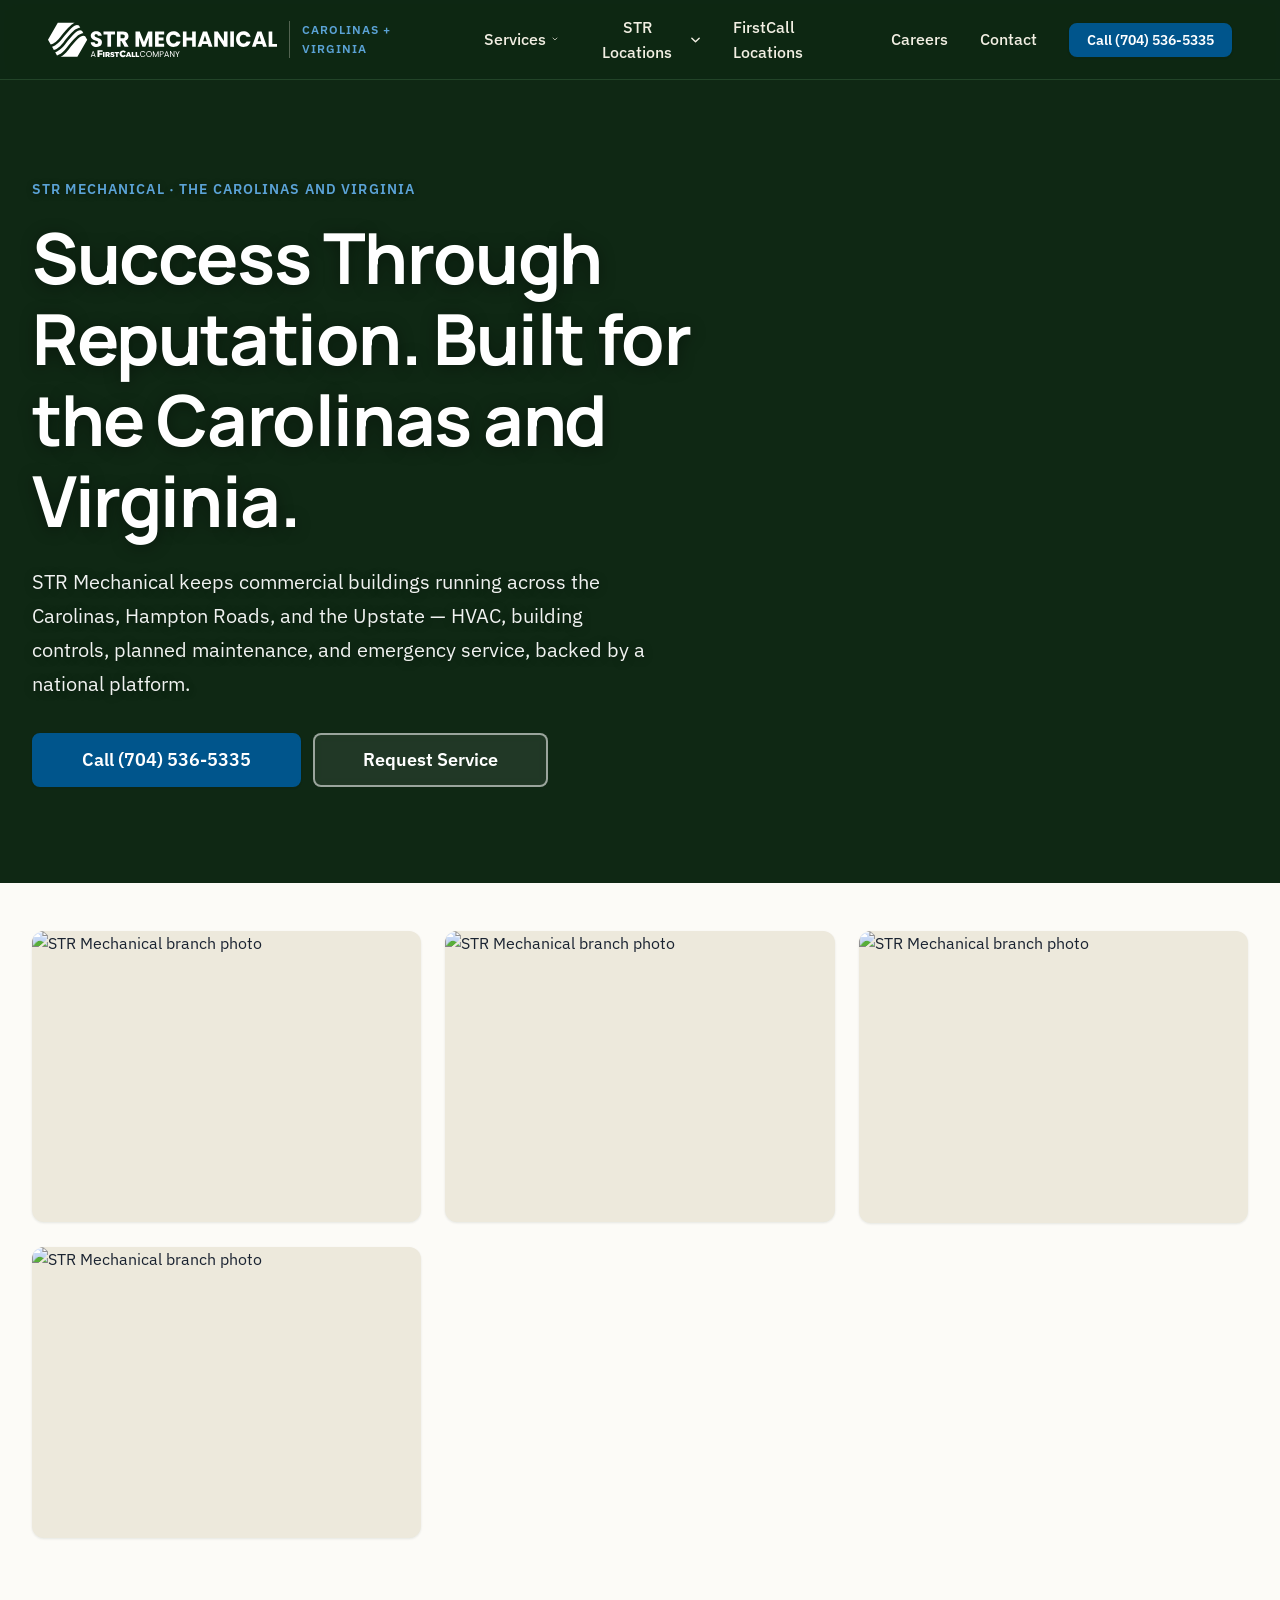
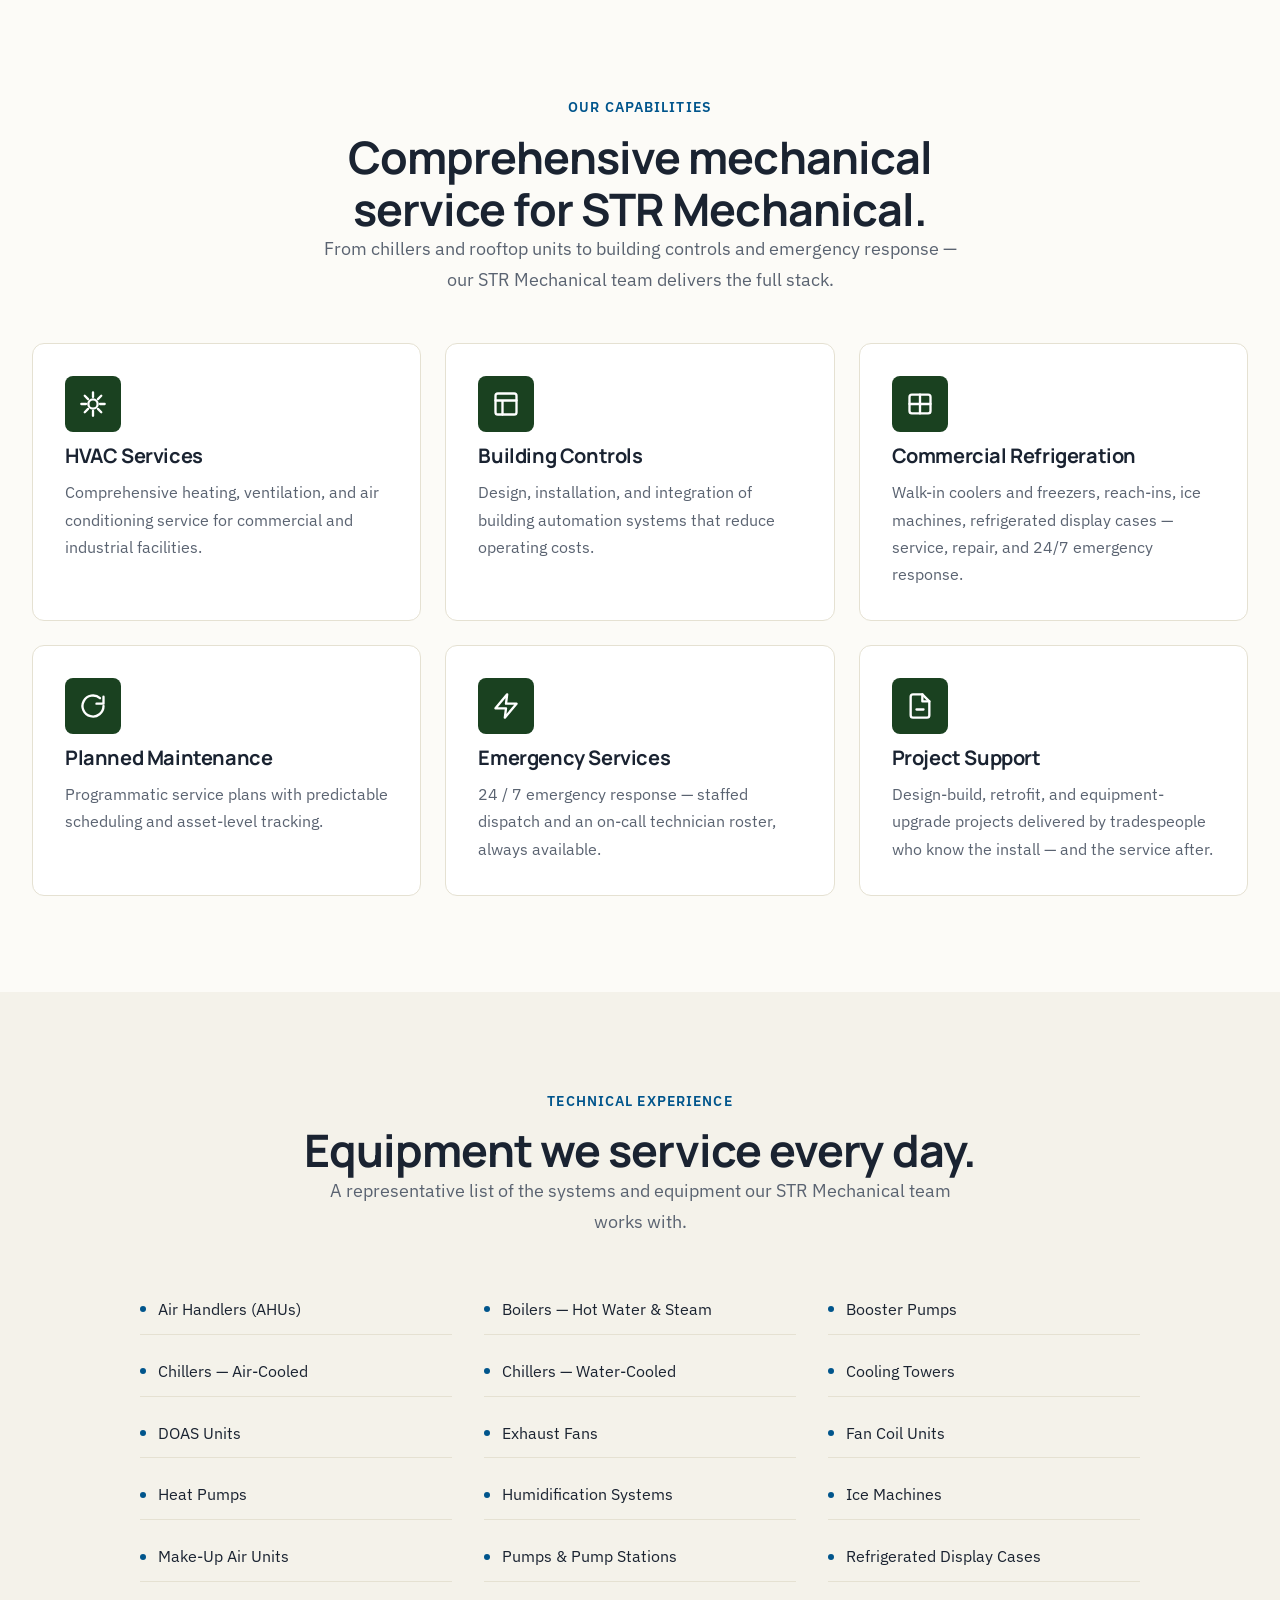
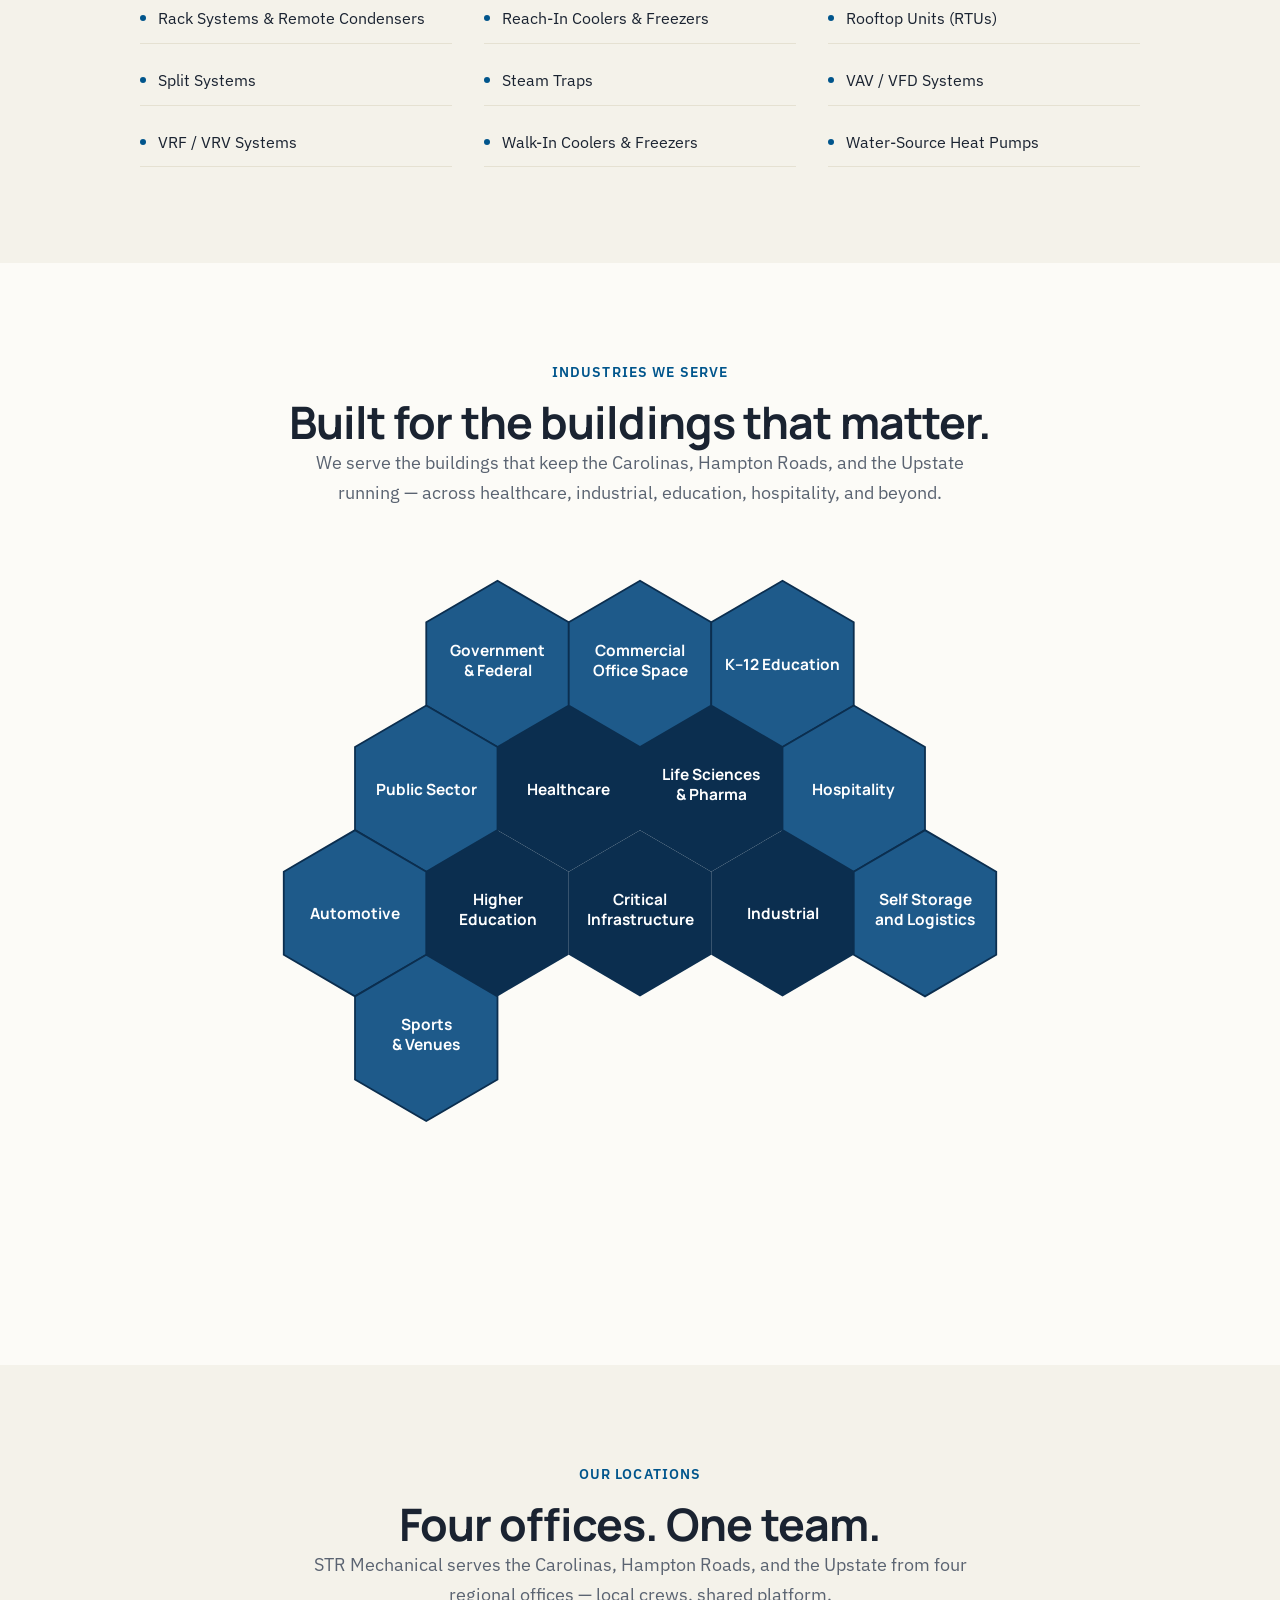
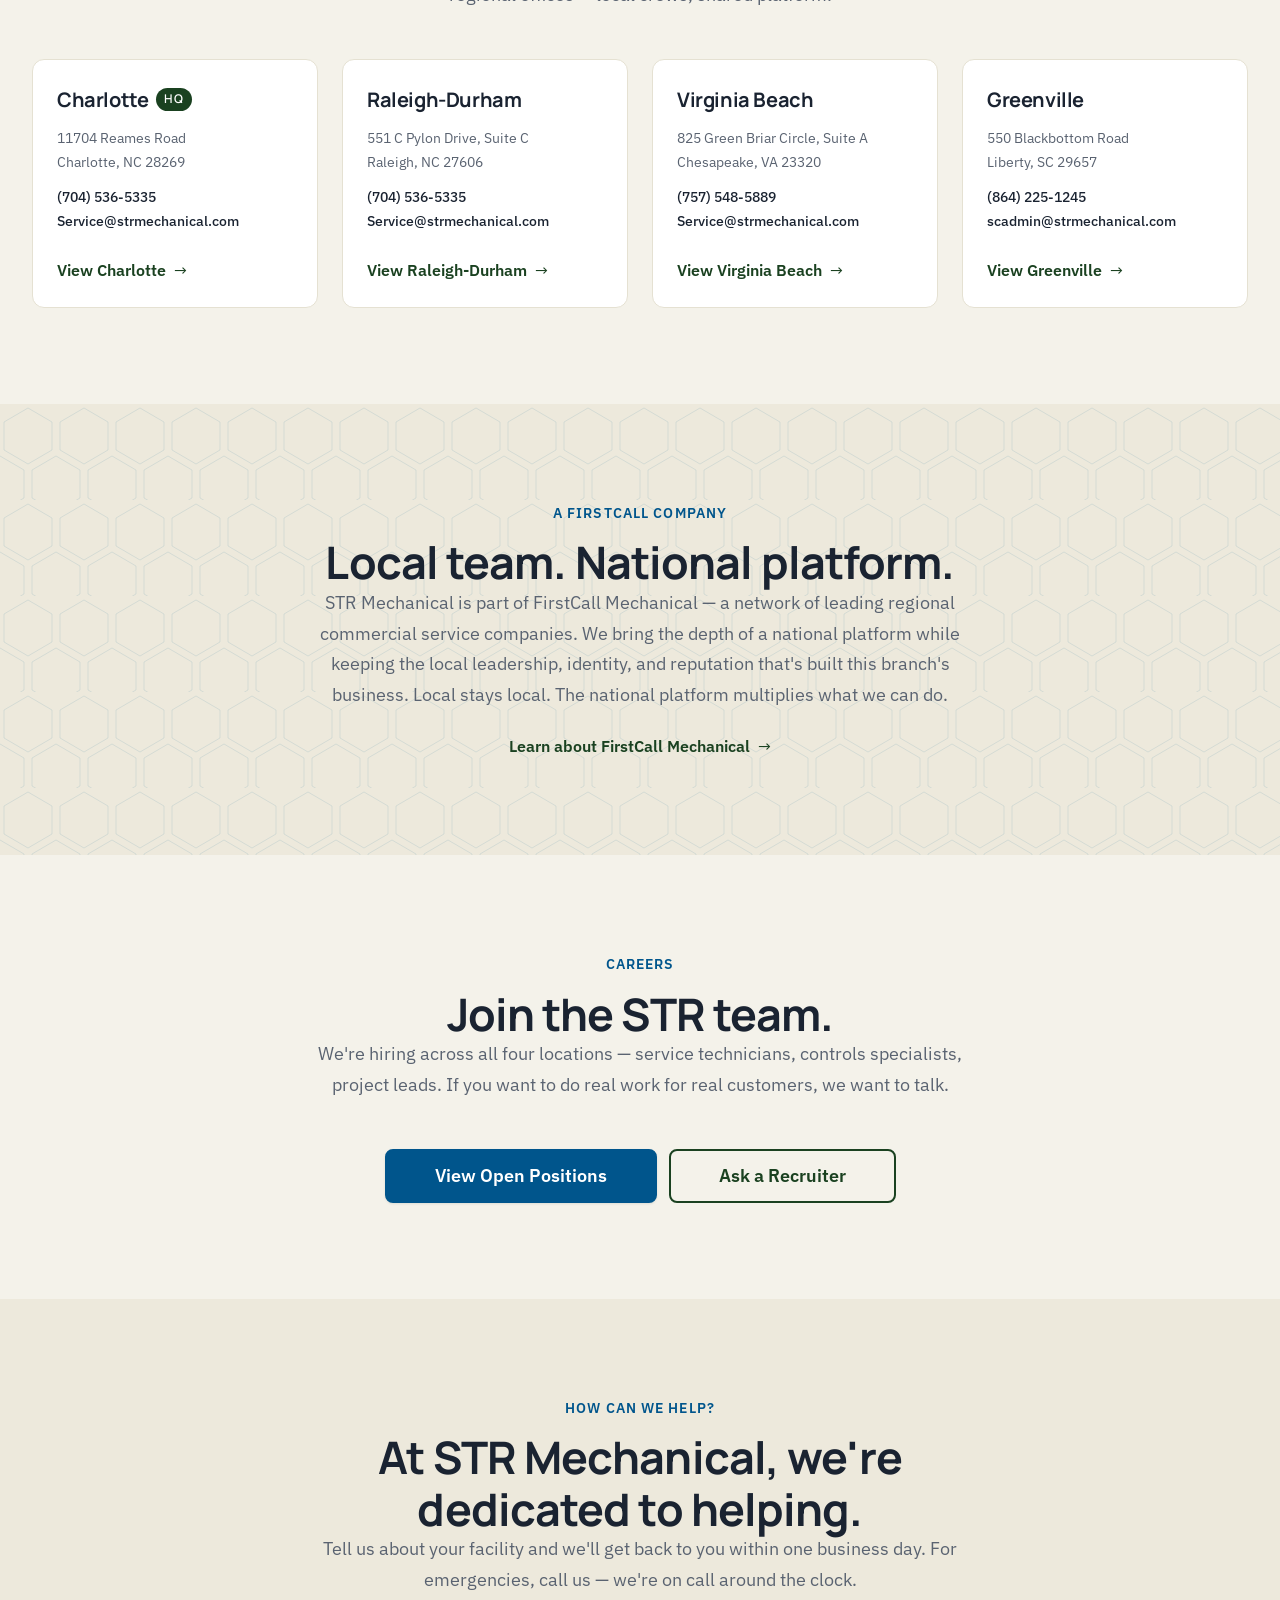
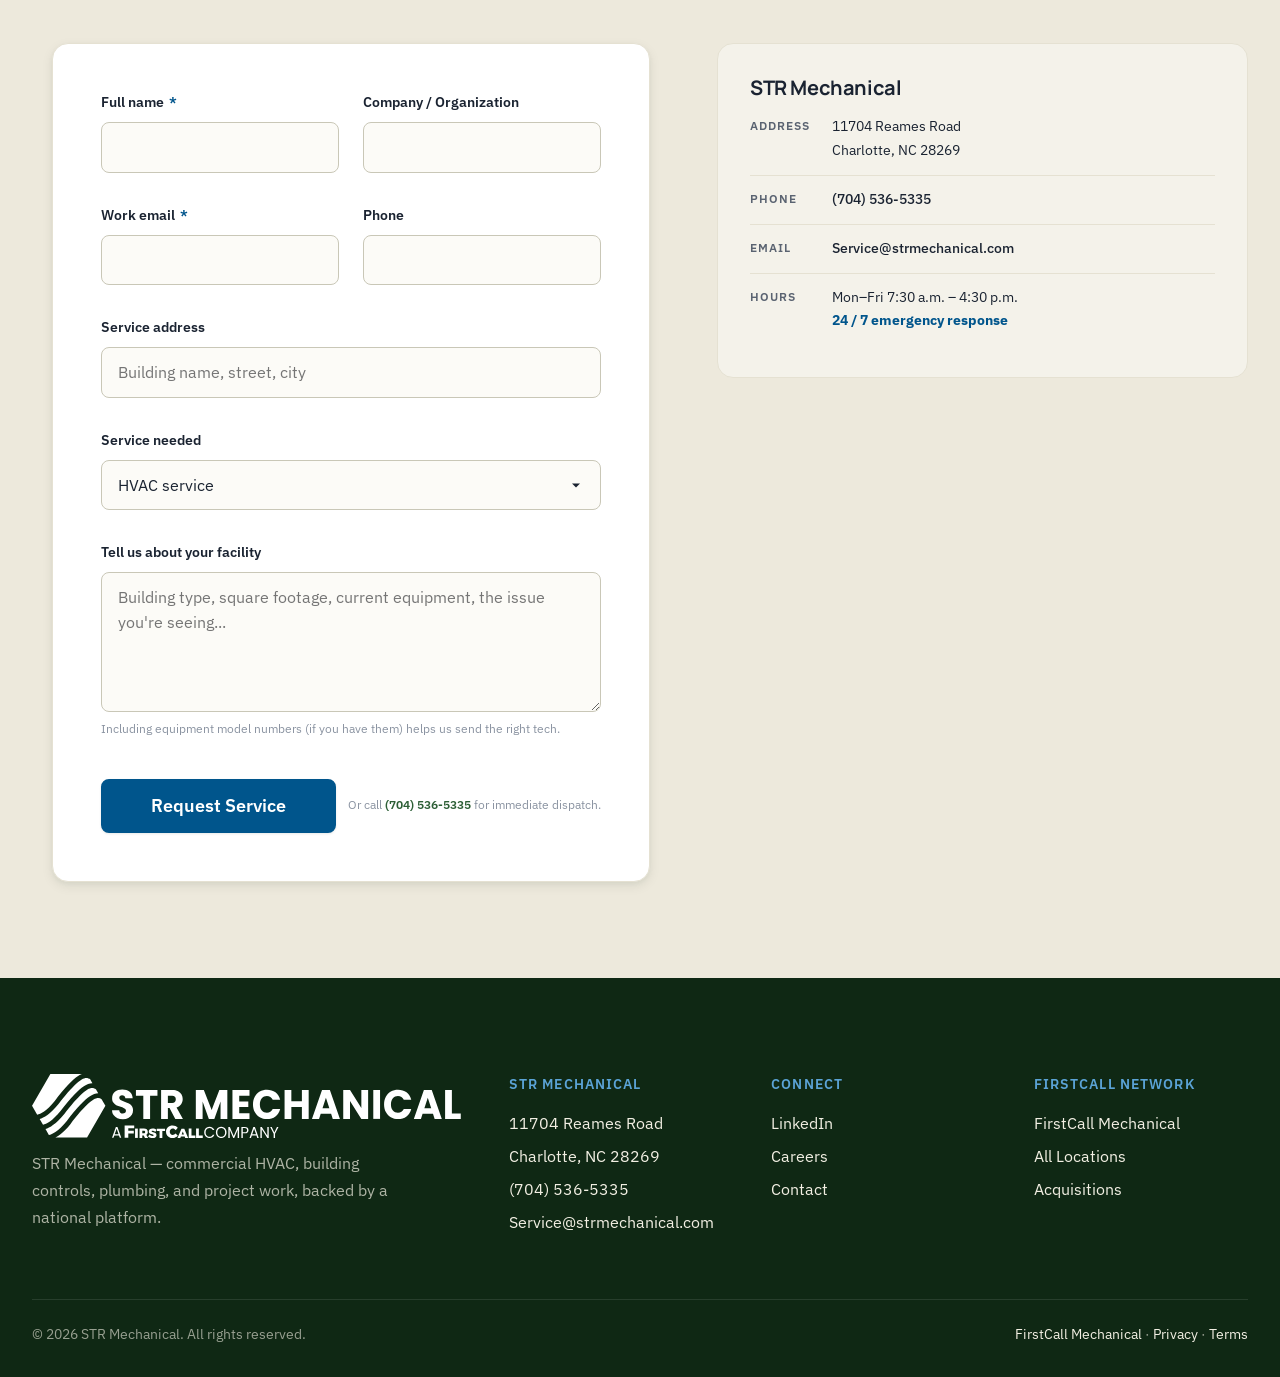
==== index.html @ 49e01b06 "Pre-launch SEO + favicon + structured data Discoverability - robots.txt at root pointing to sitemap;" ====
<!DOCTYPE html>
<!--
  ============================================================
  FirstCall Branch Template
  ============================================================

  Canonical source for every branch site (FirstCall Mechanical
  subpages + standalone-domain branches). Hydrated from each
  branch's config.json by a future scripts/build-branches.js
  step (see Milestone 5).

  Placeholders use  syntax for simple field
  substitution and  for repeats.

  For the live, fully-rendered example, see
  branches/columbus/index.html. That file is the manually-built
  reference instance — when build-branches.js is wired up, it
  should produce a byte-identical output for the Columbus
  config.json.

  All CSS / JS / logo SVGs are inlined per branch so each page
  renders standalone (no sibling-file dependencies). This is
  intentional — branch sites may live at different domains
  (strmechanical.com, c2h.com) and shouldn't share runtime
  assets cross-origin.
  ============================================================
-->
<html lang="en">
<head>
  <meta charset="UTF-8" />
  <meta name="viewport" content="width=device-width, initial-scale=1.0" />
  <title>STR Mechanical</title>
  <meta name="description" content="STR Mechanical — commercial HVAC, building controls, plumbing, planned maintenance, and emergency service. Charlotte, NC." />
  <link rel="canonical" href="https://strmechanical.com" />
  <meta name="theme-color" content="#1A4120" />

  <!-- Favicons (generate .ico + PNG sizes from /favicon.svg via realfavicongenerator.net) -->
  <link rel="icon" type="image/svg+xml" href="/favicon.svg" />
  <link rel="icon" type="image/x-icon" href="/favicon.ico" />
  <link rel="apple-touch-icon" sizes="180x180" href="/apple-touch-icon.png" />
  <link rel="manifest" href="/site.webmanifest" />

  <!-- Open Graph (LinkedIn, Facebook, iMessage previews) -->
  <meta property="og:type" content="website" />
  <meta property="og:site_name" content="STR Mechanical" />
  <meta property="og:locale" content="en_US" />
  <meta property="og:title" content="STR Mechanical" />
  <meta property="og:description" content="Commercial mechanical service for Charlotte, NC." />
  <meta property="og:url" content="https://strmechanical.com" />
  <meta property="og:image" content="https://strmechanical.com/og-image.jpg" />
  <meta property="og:image:width" content="1200" />
  <meta property="og:image:height" content="630" />
  <meta property="og:image:alt" content="STR Mechanical — Success Through Reputation" />

  <!-- Twitter / X card -->
  <meta name="twitter:card" content="summary_large_image" />
  <meta name="twitter:title" content="STR Mechanical" />
  <meta name="twitter:description" content="Commercial mechanical service for Charlotte, NC." />
  <meta name="twitter:image" content="https://strmechanical.com/og-image.jpg" />

  <link rel="preconnect" href="https://fonts.googleapis.com" />
  <link rel="preconnect" href="https://fonts.gstatic.com" crossorigin />
  <link href="https://fonts.googleapis.com/css2?family=Manrope:wght@400;500;600;700;800&family=IBM+Plex+Sans:wght@300;400;500;600;700&display=swap" rel="stylesheet" />

  <!-- LocalBusiness JSON-LD for SEO -->
  <script type="application/ld+json">
  {
    "@context": "https://schema.org",
    "@type": "LocalBusiness",
    "name": "STR Mechanical",
    "image": "",
    "telephone": "+17045365335",
    "email": "Service@strmechanical.com",
    "url": "https://strmechanical.com",
    "address": {
      "@type": "PostalAddress",
      "streetAddress": "11704 Reames Road",
      "addressLocality": "Charlotte",
      "addressRegion": "NC",
      "postalCode": "28269",
      "addressCountry": "US"
    },
    "geo": {
      "@type": "GeoCoordinates",
      "latitude": 35.347,
      "longitude": -80.846
    },
    "openingHours": "Mo-Fr 07:30-16:30",
    "parentOrganization": {
      "@type": "Organization",
      "name": "FirstCall Mechanical",
      "url": "https://firstcallmechanical.com"
    }
  }
  </script>

  
  <!-- Organization JSON-LD — brand-level identity for the landing page.
       Drives the Google knowledge panel: name, logo, social profiles. -->
  <script type="application/ld+json">
  {
    "@context": "https://schema.org",
    "@type": "Organization",
    "name": "STR Mechanical",
    "alternateName": "STR",
    "url": "https://strmechanical.com",
    "logo": "https://strmechanical.com/favicon.svg",
    "description": "STR Mechanical delivers commercial HVAC, building controls, commercial refrigeration, planned maintenance, and 24/7 emergency service across the Carolinas, Hampton Roads, and the Upstate.",
    "parentOrganization": {
      "@type": "Organization",
      "name": "FirstCall Mechanical",
      "url": "https://firstcallmechanical.com"
    },
    "areaServed": [
      { "@type": "AdministrativeArea", "name": "North Carolina" },
      { "@type": "AdministrativeArea", "name": "South Carolina" },
      { "@type": "AdministrativeArea", "name": "Virginia" }
    ],
    "sameAs": [
      "https://www.linkedin.com/company/firstcall-mechanical/"
    ],
    "contactPoint": {
      "@type": "ContactPoint",
      "contactType": "customer service",
      "telephone": "+17045365335",
      "email": "Service@strmechanical.com",
      "areaServed": "US",
      "availableLanguage": ["English", "Spanish"]
    }
  }
  </script>
  

  <style>
    /* ============================================================
       TOKENS, BASE, BUTTONS, HEADER, FOOTER, PAGE: BRANCH

       Build step should inline the contents of
       shared/css/tokens.css + base.css + components.css here,
       plus the branch-specific page styles. For the reference
       implementation, see branches/columbus/index.html.
       ============================================================ */

    /* ===== tokens.css ===== */
/* ============================================================
   STR Design Tokens — mirrors the Columbus, OH reference palette
   (Website Redesign/columbus.html inline TOKENS block).

   Cream/light theme with dark-green header + footer brackets and
   a deep-blue accent. Dark-text-on-cream content surface.
   ============================================================ */

:root {
  /* --------------------------------------------------------
     COLOR — Brand greens (FirstCall family)
     -------------------------------------------------------- */
  --color-primary:        #1A4120;
  --color-primary-dark:   #0F2814;
  --color-primary-mid:    #2D5F36;
  --color-primary-soft:   #4A7D52;

  /* Accent — deep brand blue */
  --color-accent:         #00558C;
  --color-accent-dark:    #003D66;
  --color-accent-light:   #5BA3D6;

  /* --------------------------------------------------------
     COLOR — Surfaces (cream-led, dark-bracket)
     -------------------------------------------------------- */
  --color-bg:             #FCFBF7;  /* page background — warm cream */
  --color-bg-soft:        #F4F2EA;  /* alt section bands */
  --color-bg-section:     #EDE9DC;  /* tinted bands */
  --color-bg-dark:        #0F2814;  /* deepest — footer, deep CTAs */
  --color-bg-card:        #FFFFFF;  /* lifted cards on cream */

  --color-text:           #1A2331;  /* near-black primary text */
  --color-text-muted:     #5A6371;  /* secondary copy */
  --color-text-light:     #8A93A1;  /* tertiary, meta */
  --color-text-on-dark:   #F2EFE3;  /* warm cream on dark surfaces */
  --color-text-on-primary:#FFFFFF;

  --color-border:         #E5E1D2;
  --color-border-strong:  #C9C7B7;
  --color-border-dark:    #0F2814;

  /* --------------------------------------------------------
     INDUSTRIES-GRID TIER TOKENS
     Used by the "Industries We Serve" hex grid + legend.
     -------------------------------------------------------- */
  --fc-tier-1:        #0B2E4F;   /* Specialty Focus — darkest navy */
  --fc-tier-2:        #1E5A8A;   /* Deep Expertise — mid navy */
  --fc-tier-3:        #A8C5DC;   /* Trusted Partner — light blue */
  --fc-text-light:    #FFFFFF;
  --fc-text-dark:     #0B2E4F;

  /* --------------------------------------------------------
     COLOR — Semantic
     -------------------------------------------------------- */
  --color-success:        #5BA3D6;
  --color-warning:        #B8861A;
  --color-danger:         #C0392B;
  --color-info:           #5BA3D6;

  /* --------------------------------------------------------
     TYPOGRAPHY
     Manrope (display/headings) + IBM Plex Sans (body)
     -------------------------------------------------------- */
  --font-display: "Manrope", system-ui, -apple-system, "Segoe UI", sans-serif;
  --font-body:    "IBM Plex Sans", system-ui, -apple-system, "Segoe UI", sans-serif;
  --font-mono:    "IBM Plex Mono", ui-monospace, "SF Mono", Menlo, monospace;

  --text-xs:    0.75rem;
  --text-sm:    0.875rem;
  --text-base:  1rem;
  --text-lg:    1.125rem;
  --text-xl:    1.25rem;
  --text-2xl:   1.5rem;
  --text-3xl:   1.875rem;
  --text-4xl:   2.25rem;
  --text-5xl:   3rem;
  --text-6xl:   3.75rem;
  --text-7xl:   4.5rem;

  --weight-regular:  400;
  --weight-medium:   500;
  --weight-semibold: 600;
  --weight-bold:     700;
  --weight-extrabold:800;

  --leading-tight:   1.15;
  --leading-snug:    1.3;
  --leading-normal:  1.55;
  --leading-relaxed: 1.7;

  --tracking-tight:  -0.02em;
  --tracking-normal: 0;
  --tracking-wide:   0.02em;
  --tracking-caps:   0.08em;

  /* --------------------------------------------------------
     SPACING — 4px base
     -------------------------------------------------------- */
  --space-1:   0.25rem;
  --space-2:   0.5rem;
  --space-3:   0.75rem;
  --space-4:   1rem;
  --space-5:   1.5rem;
  --space-6:   2rem;
  --space-7:   3rem;
  --space-8:   4rem;
  --space-9:   6rem;
  --space-10:  8rem;
  --space-11: 10rem;

  /* --------------------------------------------------------
     LAYOUT
     -------------------------------------------------------- */
  --container-sm:  640px;
  --container-md:  768px;
  --container-lg: 1024px;
  --container-xl: 1280px;
  --container-2xl: 1600px;
  --container-content: 1440px;

  --header-height: 80px;
  --header-height-mobile: 64px;
  --pad-x: clamp(1.25rem, 4vw, 3rem);

  /* --------------------------------------------------------
     RADII
     -------------------------------------------------------- */
  --radius-none: 0;
  --radius-sm:   4px;
  --radius-md:   8px;
  --radius-lg:   12px;
  --radius-xl:   16px;
  --radius-2xl:  24px;
  --radius-pill: 999px;

  /* --------------------------------------------------------
     SHADOWS
     -------------------------------------------------------- */
  --shadow-xs: 0 1px 2px rgba(15, 42, 31, 0.04);
  --shadow-sm: 0 1px 3px rgba(15, 42, 31, 0.06), 0 1px 2px rgba(15, 42, 31, 0.04);
  --shadow-md: 0 4px 12px rgba(15, 42, 31, 0.08), 0 2px 4px rgba(15, 42, 31, 0.04);
  --shadow-lg: 0 12px 32px rgba(15, 42, 31, 0.10), 0 4px 8px rgba(15, 42, 31, 0.04);
  --shadow-xl: 0 24px 48px rgba(15, 42, 31, 0.14), 0 8px 16px rgba(15, 42, 31, 0.06);

  /* --------------------------------------------------------
     MOTION
     -------------------------------------------------------- */
  --ease-out:     cubic-bezier(0.16, 1, 0.3, 1);
  --ease-in-out:  cubic-bezier(0.4, 0, 0.2, 1);
  --duration-fast:   150ms;
  --duration-base:   200ms;
  --duration-slow:   320ms;

  /* --------------------------------------------------------
     Z-INDEX
     -------------------------------------------------------- */
  --z-base:     1;
  --z-dropdown: 100;
  --z-sticky:   200;
  --z-header:   300;
  --z-overlay:  400;
  --z-modal:    500;
  --z-toast:    600;
}

/* Focus ring — applied via :focus-visible across the system. */
:root {
  --focus-ring: 0 0 0 3px rgba(0, 85, 140, 0.35);
}


/* ===== base.css ===== */
/* ============================================================
   FirstCall Base — resets, typography defaults, utilities
   Depends on tokens.css being loaded first.
   ============================================================ */

/* ---------- Modern reset ---------- */
*, *::before, *::after { box-sizing: border-box; }

* { margin: 0; }

html {
  -webkit-text-size-adjust: 100%;
  text-size-adjust: 100%;
  scroll-behavior: smooth;
}

body {
  min-height: 100vh;
  font-family: var(--font-body);
  font-size: var(--text-base);
  line-height: var(--leading-normal);
  color: var(--color-text);
  background: var(--color-bg);
  -webkit-font-smoothing: antialiased;
  -moz-osx-font-smoothing: grayscale;
  text-rendering: optimizeLegibility;
}

img, svg, video, canvas, picture {
  display: block;
  max-width: 100%;
  height: auto;
}

button, input, select, textarea {
  font: inherit;
  color: inherit;
}

button {
  background: none;
  border: none;
  cursor: pointer;
}

a {
  color: var(--color-primary-mid);
  text-decoration: none;
  transition: color var(--duration-base) var(--ease-out);
}

a:hover {
  color: var(--color-primary);
}

a:focus-visible,
button:focus-visible,
input:focus-visible,
select:focus-visible,
textarea:focus-visible,
[tabindex]:focus-visible {
  outline: none;
  box-shadow: var(--focus-ring);
  border-radius: var(--radius-sm);
}

ul, ol { padding-left: 1.25em; }
ul[role="list"], ol[role="list"] { list-style: none; padding: 0; }

/* ---------- Typography ---------- */

h1, h2, h3, h4, h5, h6 {
  font-family: var(--font-display);
  font-weight: var(--weight-bold);
  line-height: var(--leading-tight);
  letter-spacing: var(--tracking-tight);
  color: var(--color-text);
}

h1, .h1 {
  font-size: clamp(2.25rem, 4.5vw, var(--text-6xl));
  font-weight: var(--weight-bold);
}

h2, .h2 {
  font-size: clamp(1.875rem, 3.5vw, var(--text-5xl));
}

h3, .h3 {
  font-size: clamp(1.5rem, 2.5vw, var(--text-4xl));
}

h4, .h4 {
  font-size: var(--text-2xl);
  letter-spacing: var(--tracking-normal);
}

h5, .h5 {
  font-size: var(--text-xl);
  font-weight: var(--weight-semibold);
  letter-spacing: var(--tracking-normal);
}

h6, .h6 {
  font-size: var(--text-base);
  font-weight: var(--weight-semibold);
  text-transform: uppercase;
  letter-spacing: var(--tracking-caps);
  color: var(--color-text-muted);
}

p {
  line-height: var(--leading-normal);
  color: var(--color-text);
}

.lead {
  font-size: var(--text-lg);
  line-height: var(--leading-relaxed);
  color: var(--color-text-muted);
  max-width: 60ch;
}

.eyebrow {
  display: inline-block;
  font-family: var(--font-body);
  font-size: var(--text-sm);
  font-weight: var(--weight-semibold);
  text-transform: uppercase;
  letter-spacing: var(--tracking-caps);
  color: var(--color-accent);
  margin-bottom: var(--space-3);
}

small, .text-small { font-size: var(--text-sm); }
.text-xs { font-size: var(--text-xs); }
.text-muted { color: var(--color-text-muted); }
.text-light { color: var(--color-text-light); }

/* ---------- Layout utilities ---------- */

.container {
  width: 100%;
  max-width: var(--container-content);
  margin-inline: auto;
  padding-inline: var(--space-5);
}

.container-narrow {
  max-width: 800px;
  margin-inline: auto;
  padding-inline: var(--space-5);
}

.container-wide {
  width: 100%;
  max-width: var(--container-2xl);
  margin-inline: auto;
  padding-inline: var(--space-5);
}

@media (min-width: 768px) {
  .container, .container-narrow, .container-wide {
    padding-inline: var(--space-6);
  }
}

/* Section spacing */
.section {
  padding-block: var(--space-9);
}

.section-tight {
  padding-block: var(--space-7);
}

.section-loose {
  padding-block: var(--space-10);
}

@media (max-width: 767px) {
  .section { padding-block: var(--space-7); }
  .section-loose { padding-block: var(--space-8); }
}

.section--soft { background: var(--color-bg-soft); }
.section--tinted { background: var(--color-bg-section); }
.section--primary { background: var(--color-primary); color: var(--color-text-on-primary); }
.section--dark { background: var(--color-bg-dark); color: var(--color-text-on-dark); }

.section--primary h1, .section--primary h2, .section--primary h3,
.section--primary h4, .section--primary h5, .section--primary h6,
.section--dark h1, .section--dark h2, .section--dark h3,
.section--dark h4, .section--dark h5, .section--dark h6 {
  color: inherit;
}

.section--primary .eyebrow,
.section--dark .eyebrow {
  color: var(--color-accent-light);
}

/* Flex / grid helpers */
.stack > * + * { margin-top: var(--space-4); }
.stack-sm > * + * { margin-top: var(--space-2); }
.stack-lg > * + * { margin-top: var(--space-6); }
.stack-xl > * + * { margin-top: var(--space-7); }

.row {
  display: flex;
  flex-wrap: wrap;
  gap: var(--space-5);
}

.row--between { justify-content: space-between; }
.row--center  { align-items: center; }

.grid {
  display: grid;
  gap: var(--space-6);
}

.grid-2 { grid-template-columns: repeat(2, 1fr); }
.grid-3 { grid-template-columns: repeat(3, 1fr); }
.grid-4 { grid-template-columns: repeat(4, 1fr); }
.grid-6 { grid-template-columns: repeat(6, 1fr); }

@media (max-width: 1023px) {
  .grid-3, .grid-4 { grid-template-columns: repeat(2, 1fr); }
  .grid-6 { grid-template-columns: repeat(3, 1fr); }
}
@media (max-width: 639px) {
  .grid-2, .grid-3, .grid-4, .grid-6 { grid-template-columns: 1fr; }
}

/* Text alignment */
.text-center { text-align: center; }
.text-left   { text-align: left; }
.text-right  { text-align: right; }

/* Display */
.hidden { display: none !important; }

@media (max-width: 767px) {
  .hide-mobile { display: none !important; }
}
@media (min-width: 768px) {
  .show-mobile { display: none !important; }
}

/* Skip-to-content for accessibility */
.skip-link {
  position: absolute;
  top: -100px;
  left: var(--space-4);
  padding: var(--space-3) var(--space-5);
  background: var(--color-primary);
  color: var(--color-text-on-primary);
  border-radius: var(--radius-md);
  font-weight: var(--weight-semibold);
  z-index: var(--z-toast);
  transition: top var(--duration-base) var(--ease-out);
}

.skip-link:focus {
  top: var(--space-4);
}

/* Selection */
::selection {
  background: var(--color-accent);
  color: #fff;
}

/* Reduced motion */
@media (prefers-reduced-motion: reduce) {
  *, *::before, *::after {
    animation-duration: 0.01ms !important;
    animation-iteration-count: 1 !important;
    transition-duration: 0.01ms !important;
    scroll-behavior: auto !important;
  }
}


/* ===== components.css ===== */
/* ============================================================
   FirstCall Components — buttons, cards, forms, nav, footer,
   badges, callouts, photo strip, capabilities grid.
   Depends on tokens.css and base.css.
   ============================================================ */

/* ============================================================
   BUTTONS
   ============================================================ */

.btn {
  display: inline-flex;
  align-items: center;
  justify-content: center;
  gap: var(--space-2);
  padding: var(--space-3) var(--space-6);
  font-family: var(--font-body);
  font-size: var(--text-base);
  font-weight: var(--weight-semibold);
  letter-spacing: var(--tracking-normal);
  line-height: 1;
  border: 2px solid transparent;
  border-radius: var(--radius-md);
  cursor: pointer;
  text-decoration: none;
  transition:
    background-color var(--duration-base) var(--ease-out),
    border-color var(--duration-base) var(--ease-out),
    color var(--duration-base) var(--ease-out),
    transform var(--duration-fast) var(--ease-out),
    box-shadow var(--duration-base) var(--ease-out);
  white-space: nowrap;
}

.btn:active { transform: translateY(1px); }

.btn--primary {
  background: var(--color-accent);
  color: #fff;
  border-color: var(--color-accent);
  box-shadow: var(--shadow-sm);
}
.btn--primary:hover {
  background: var(--color-accent-dark);
  border-color: var(--color-accent-dark);
  color: #fff;
  box-shadow: var(--shadow-md);
}

.btn--secondary {
  background: var(--color-primary);
  color: #fff;
  border-color: var(--color-primary);
}
.btn--secondary:hover {
  background: var(--color-primary-dark);
  border-color: var(--color-primary-dark);
  color: #fff;
}

.btn--outline {
  background: transparent;
  color: var(--color-primary);
  border-color: var(--color-primary);
}
.btn--outline:hover {
  background: var(--color-primary);
  color: #fff;
}

.btn--ghost {
  background: transparent;
  color: var(--color-primary);
  border-color: transparent;
}
.btn--ghost:hover {
  background: var(--color-bg-section);
  color: var(--color-primary-dark);
}

.btn--on-dark {
  background: #fff;
  color: var(--color-primary);
  border-color: #fff;
}
.btn--on-dark:hover {
  background: var(--color-bg-section);
  color: var(--color-primary-dark);
}

.btn--outline-on-dark {
  background: transparent;
  color: #fff;
  border-color: rgba(255,255,255,0.4);
}
.btn--outline-on-dark:hover {
  background: rgba(255,255,255,0.1);
  border-color: #fff;
  color: #fff;
}

/* Size variants */
.btn--sm { padding: var(--space-2) var(--space-4); font-size: var(--text-sm); }
.btn--lg { padding: var(--space-4) var(--space-7); font-size: var(--text-lg); }
.btn--full { width: 100%; }

/* Inline-link arrow button (used a lot on ServiceLogic-style sites) */
.link-arrow {
  display: inline-flex;
  align-items: center;
  gap: var(--space-2);
  font-weight: var(--weight-semibold);
  color: var(--color-primary);
  text-decoration: none;
  transition: gap var(--duration-base) var(--ease-out), color var(--duration-base) var(--ease-out);
}

.link-arrow::after {
  content: "→";
  transition: transform var(--duration-base) var(--ease-out);
  font-weight: var(--weight-regular);
}

.link-arrow:hover {
  color: var(--color-accent);
  gap: var(--space-3);
}

.link-arrow:hover::after { transform: translateX(2px); }

.link-arrow--on-dark { color: var(--color-accent-light); }
.link-arrow--on-dark:hover { color: #fff; }

/* ============================================================
   CARDS
   ============================================================ */

.card {
  background: var(--color-bg);
  border: 1px solid var(--color-border);
  border-radius: var(--radius-lg);
  padding: var(--space-6);
  transition:
    border-color var(--duration-base) var(--ease-out),
    box-shadow var(--duration-base) var(--ease-out),
    transform var(--duration-base) var(--ease-out);
}

.card--hover:hover {
  border-color: var(--color-border-strong);
  box-shadow: var(--shadow-lg);
  transform: translateY(-2px);
}

.card--feature {
  display: flex;
  flex-direction: column;
  gap: var(--space-4);
}

.card--feature .card__icon {
  width: 56px;
  height: 56px;
  display: inline-flex;
  align-items: center;
  justify-content: center;
  background: var(--color-bg-section);
  color: var(--color-primary);
  border-radius: var(--radius-md);
}

.card--feature .card__icon svg { width: 28px; height: 28px; }

.card__title {
  font-family: var(--font-display);
  font-size: var(--text-xl);
  font-weight: var(--weight-bold);
  letter-spacing: var(--tracking-tight);
  color: var(--color-text);
}

.card__body {
  color: var(--color-text-muted);
  line-height: var(--leading-relaxed);
}

/* Branch quick-card (used on parent homepage) */
.branch-card {
  background: var(--color-bg);
  border: 1px solid var(--color-border);
  border-radius: var(--radius-lg);
  padding: var(--space-6);
  display: flex;
  flex-direction: column;
  gap: var(--space-3);
  transition:
    border-color var(--duration-base) var(--ease-out),
    box-shadow var(--duration-base) var(--ease-out),
    transform var(--duration-base) var(--ease-out);
}

.branch-card:hover {
  border-color: var(--color-primary-mid);
  box-shadow: var(--shadow-lg);
  transform: translateY(-2px);
}

.branch-card__location {
  font-family: var(--font-body);
  font-size: var(--text-sm);
  font-weight: var(--weight-semibold);
  text-transform: uppercase;
  letter-spacing: var(--tracking-caps);
  color: var(--color-accent);
}

.branch-card__name {
  font-family: var(--font-display);
  font-size: var(--text-2xl);
  font-weight: var(--weight-bold);
  letter-spacing: var(--tracking-tight);
}

.branch-card__phone {
  font-size: var(--text-lg);
  font-weight: var(--weight-medium);
  color: var(--color-text);
}

.branch-card__phone a { color: inherit; }
.branch-card__phone a:hover { color: var(--color-primary); }

/* ============================================================
   FORMS
   ============================================================ */

.form-field {
  display: flex;
  flex-direction: column;
  gap: var(--space-2);
  margin-bottom: var(--space-4);
}

.form-label {
  font-family: var(--font-body);
  font-size: var(--text-sm);
  font-weight: var(--weight-semibold);
  color: var(--color-text);
}

.form-label .required {
  color: var(--color-accent);
  margin-left: 2px;
}

.form-input,
.form-textarea,
.form-select {
  width: 100%;
  padding: var(--space-3) var(--space-4);
  font-family: var(--font-body);
  font-size: var(--text-base);
  color: var(--color-text);
  background: var(--color-bg);
  border: 1.5px solid var(--color-border);
  border-radius: var(--radius-md);
  transition: border-color var(--duration-base) var(--ease-out), background var(--duration-base) var(--ease-out);
}

.form-input:hover,
.form-textarea:hover,
.form-select:hover {
  border-color: var(--color-border-strong);
}

.form-input:focus,
.form-textarea:focus,
.form-select:focus {
  outline: none;
  border-color: var(--color-primary-mid);
  box-shadow: 0 0 0 3px rgba(0, 85, 140, 0.15);
}

.form-textarea {
  min-height: 140px;
  resize: vertical;
  line-height: var(--leading-normal);
}

.form-select {
  appearance: none;
  background-image: url("data:image/svg+xml;utf8,<svg xmlns='http://www.w3.org/2000/svg' viewBox='0 0 20 20' fill='%231A2421'><path d='M5 8l5 5 5-5z'/></svg>");
  background-repeat: no-repeat;
  background-position: right var(--space-4) center;
  background-size: 16px;
  padding-right: var(--space-7);
}

.form-help {
  font-size: var(--text-xs);
  color: var(--color-text-light);
}

.form-error {
  font-size: var(--text-xs);
  color: var(--color-danger);
  font-weight: var(--weight-medium);
}

.form-input--error,
.form-textarea--error,
.form-select--error {
  border-color: var(--color-danger);
}

/* Checkbox / radio */
.form-checkbox,
.form-radio {
  display: flex;
  gap: var(--space-3);
  align-items: flex-start;
  cursor: pointer;
  font-size: var(--text-sm);
}

.form-checkbox input,
.form-radio input {
  margin-top: 2px;
  accent-color: var(--color-primary);
  width: 18px;
  height: 18px;
}

/* ============================================================
   HEADER / NAV  (Columbus-style: dark green bar over cream page)
   ============================================================ */

.site-header {
  position: sticky;
  top: 0;
  z-index: var(--z-header);
  background: rgba(15, 40, 20, 0.92);
  backdrop-filter: saturate(180%) blur(10px);
  -webkit-backdrop-filter: saturate(180%) blur(10px);
  border-bottom: 1px solid rgba(74, 125, 82, 0.35);
  height: var(--header-height);
  display: flex;
  align-items: center;
  transition: box-shadow var(--duration-base) var(--ease-out), background var(--duration-base) var(--ease-out);
}

.site-header.is-scrolled {
  box-shadow: 0 1px 0 rgba(0,0,0,0.4), var(--shadow-sm);
  background: rgba(15, 40, 20, 0.97);
}

.site-header__inner {
  width: 100%;
  max-width: var(--container-2xl);
  margin-inline: auto;
  padding-inline: var(--pad-x);
  display: flex;
  align-items: center;
  justify-content: space-between;
  gap: var(--space-6);
}

.site-header__logo {
  display: inline-flex;
  align-items: center;
  gap: var(--space-3);
  text-decoration: none;
}

.site-header__logo svg {
  height: 36px;
  width: auto;
  display: block;
}

.site-header__tagline {
  font-family: var(--font-body);
  font-size: var(--text-xs);
  font-weight: var(--weight-semibold);
  text-transform: uppercase;
  letter-spacing: var(--tracking-caps);
  color: var(--color-accent-light);
  padding-left: var(--space-3);
  border-left: 1px solid rgba(242, 239, 227, 0.3);
}

@media (max-width: 767px) { .site-header__tagline { display: none; } }

.site-nav {
  display: flex;
  align-items: center;
  gap: var(--space-6);
}

.site-nav__link {
  font-family: var(--font-body);
  font-size: var(--text-base);
  font-weight: var(--weight-medium);
  color: var(--color-text-on-dark);
  text-decoration: none;
  padding: var(--space-2) 0;
  position: relative;
  transition: color var(--duration-base) var(--ease-out);
}

.site-nav__link::after {
  content: "";
  position: absolute;
  left: 0;
  bottom: -4px;
  width: 0;
  height: 2px;
  background: var(--color-accent-light);
  transition: width var(--duration-base) var(--ease-out);
}

.site-nav__link:hover { color: var(--color-accent-light); }

.site-nav__link:hover::after,
.site-nav__link[aria-current="page"]::after {
  width: 100%;
}

.site-nav__link[aria-current="page"] {
  color: var(--color-accent-light);
  font-weight: var(--weight-semibold);
}

/* Nav dropdowns (Services + STR Locations) */
.site-nav__dropdown-wrap { position: relative; }
.site-nav__dropdown-toggle {
  background: none;
  border: none;
  cursor: pointer;
  display: inline-flex;
  align-items: center;
  gap: 6px;
}
.site-nav__caret {
  width: 12px;
  height: 12px;
  transition: transform var(--duration-base) var(--ease-out);
}
.site-nav__dropdown-toggle[aria-expanded="true"] .site-nav__caret { transform: rotate(180deg); }
.site-nav__dropdown {
  position: absolute;
  top: calc(100% + 6px);
  left: -8px;
  min-width: 240px;
  background: rgba(15, 40, 20, 0.97);
  backdrop-filter: saturate(180%) blur(10px);
  -webkit-backdrop-filter: saturate(180%) blur(10px);
  border: 1px solid rgba(74, 125, 82, 0.35);
  border-radius: var(--radius-md);
  padding: var(--space-2);
  box-shadow: var(--shadow-lg);
  opacity: 0;
  pointer-events: none;
  transform: translateY(-4px);
  transition: opacity var(--duration-base) var(--ease-out), transform var(--duration-base) var(--ease-out);
  z-index: 1;
}
.site-nav__dropdown.is-open {
  opacity: 1;
  pointer-events: auto;
  transform: translateY(0);
}
.site-nav__dropdown-link {
  display: block;
  padding: var(--space-3) var(--space-3);
  color: var(--color-text-on-dark);
  border-radius: var(--radius-sm);
  font-size: var(--text-base);
  font-weight: var(--weight-medium);
  text-decoration: none;
  transition: background var(--duration-base) var(--ease-out), color var(--duration-base) var(--ease-out);
}
.site-nav__dropdown-link:hover,
.site-nav__dropdown-link:focus-visible {
  background: rgba(91, 163, 214, 0.15);
  color: var(--color-accent-light);
}
.site-nav__dropdown-link[aria-current="page"] {
  color: var(--color-accent-light);
  background: rgba(91, 163, 214, 0.1);
}

.site-header__cta {
  display: flex;
  align-items: center;
  gap: var(--space-3);
}

/* Mobile menu toggle */
.menu-toggle {
  display: none;
  width: 44px;
  height: 44px;
  align-items: center;
  justify-content: center;
  border-radius: var(--radius-md);
}

.menu-toggle:hover { background: rgba(242, 239, 227, 0.1); }

.menu-toggle__bars,
.menu-toggle__bars::before,
.menu-toggle__bars::after {
  display: block;
  width: 22px;
  height: 2px;
  background: var(--color-text-on-dark);
  position: relative;
  transition: transform var(--duration-base) var(--ease-out), top var(--duration-base) var(--ease-out);
}

.menu-toggle__bars::before,
.menu-toggle__bars::after {
  content: "";
  position: absolute;
  left: 0;
}

.menu-toggle__bars::before { top: -7px; }
.menu-toggle__bars::after  { top: 7px; }

@media (max-width: 1023px) {
  .menu-toggle { display: inline-flex; }
  .site-nav {
    position: fixed;
    top: var(--header-height);
    left: 0;
    right: 0;
    background: var(--color-primary-dark);
    flex-direction: column;
    align-items: stretch;
    padding: var(--space-5);
    border-bottom: 1px solid var(--color-border);
    box-shadow: var(--shadow-lg);
    transform: translateY(-120%);
    transition: transform var(--duration-slow) var(--ease-out);
    gap: 0;
  }
  .site-nav.is-open { transform: translateY(0); }
  .site-nav__link {
    padding-block: var(--space-4);
    border-bottom: 1px solid rgba(74, 125, 82, 0.4);
    font-size: var(--text-lg);
  }
  .site-nav__link:last-child { border-bottom: none; }
  .site-nav__link::after { display: none; }
  .site-header__cta .btn { display: none; }
  .hide-mobile { display: none !important; }

  /* Mobile dropdowns: full-width toggle + collapsible inline menu */
  .site-nav__dropdown-wrap { width: 100%; }
  .site-nav__dropdown-toggle {
    width: 100%;
    justify-content: space-between;
    padding-block: var(--space-4);
    border-bottom: 1px solid rgba(74, 125, 82, 0.4);
    font-size: var(--text-lg);
    color: var(--color-text-on-dark);
  }
  .site-nav__dropdown {
    position: static;
    opacity: 1;
    pointer-events: auto;
    transform: none;
    background: transparent;
    backdrop-filter: none;
    -webkit-backdrop-filter: none;
    border: none;
    border-radius: 0;
    box-shadow: none;
    padding: 0;
    min-width: 0;
    max-height: 0;
    overflow: hidden;
    transition: max-height var(--duration-slow) var(--ease-out);
  }
  .site-nav__dropdown.is-open { max-height: 400px; }
  .site-nav__dropdown-link {
    padding-block: var(--space-3);
    padding-left: var(--space-5);
    border-bottom: 1px solid rgba(74, 125, 82, 0.25);
    font-size: var(--text-base);
  }
}

/* ============================================================
   FOOTER
   ============================================================ */

.site-footer {
  background: var(--color-bg-dark);
  color: var(--color-text-on-dark);
  padding-block: var(--space-9) var(--space-6);
}

.site-footer a { color: var(--color-text-on-dark); text-decoration: none; }
.site-footer a:hover { color: var(--color-accent-light); }

.site-footer__grid {
  display: grid;
  grid-template-columns: 2fr 1fr 1fr 1fr;
  gap: var(--space-7);
  margin-bottom: var(--space-8);
}

@media (max-width: 1023px) {
  .site-footer__grid { grid-template-columns: 1fr 1fr; }
}
@media (max-width: 639px) {
  .site-footer__grid { grid-template-columns: 1fr; }
}

.site-footer__heading {
  font-family: var(--font-body);
  font-size: var(--text-sm);
  font-weight: var(--weight-semibold);
  text-transform: uppercase;
  letter-spacing: var(--tracking-caps);
  color: var(--color-accent-light);
  margin-bottom: var(--space-4);
}

.site-footer__list { list-style: none; padding: 0; display: flex; flex-direction: column; gap: var(--space-2); }
.site-footer__list a { font-size: var(--text-base); }

.site-footer__brand p {
  color: rgba(242, 239, 227, 0.7);
  max-width: 36ch;
  margin-top: var(--space-3);
  line-height: var(--leading-relaxed);
}

.site-footer__bottom {
  padding-top: var(--space-5);
  border-top: 1px solid rgba(255,255,255,0.1);
  display: flex;
  justify-content: space-between;
  flex-wrap: wrap;
  gap: var(--space-4);
  font-size: var(--text-sm);
  color: rgba(242, 239, 227, 0.6);
}

/* ============================================================
   BADGES / TAGS / CALLOUTS
   ============================================================ */

.badge {
  display: inline-flex;
  align-items: center;
  gap: var(--space-2);
  padding: var(--space-1) var(--space-3);
  font-size: var(--text-xs);
  font-weight: var(--weight-semibold);
  text-transform: uppercase;
  letter-spacing: var(--tracking-caps);
  border-radius: var(--radius-pill);
  background: var(--color-bg-section);
  color: var(--color-primary);
}

.badge--accent { background: var(--color-accent); color: #fff; }
.badge--primary { background: var(--color-primary); color: #fff; }
.badge--outline { background: transparent; border: 1.5px solid var(--color-border-strong); color: var(--color-text-muted); }

.callout {
  background: var(--color-bg-section);
  border-left: 4px solid var(--color-accent);
  padding: var(--space-5) var(--space-6);
  border-radius: var(--radius-md);
}

/* ============================================================
   PHOTO STRIP (horizontal scrolling row used on branch sites)
   ============================================================ */

.photo-strip {
  display: grid;
  grid-auto-flow: column;
  grid-auto-columns: minmax(280px, 1fr);
  gap: var(--space-4);
  overflow-x: auto;
  padding-bottom: var(--space-3);
  scroll-snap-type: x mandatory;
  scrollbar-width: thin;
}

.photo-strip__item {
  scroll-snap-align: start;
  aspect-ratio: 4 / 3;
  border-radius: var(--radius-lg);
  overflow: hidden;
  background: var(--color-bg-section);
}

.photo-strip__item img {
  width: 100%;
  height: 100%;
  object-fit: cover;
}

@media (min-width: 1024px) {
  .photo-strip {
    grid-auto-columns: minmax(0, 1fr);
    grid-auto-flow: row;
    grid-template-columns: repeat(4, 1fr);
    overflow: visible;
  }
}

/* ============================================================
   CAPABILITIES GRID (homepage + branch)
   ============================================================ */

.capabilities {
  display: grid;
  grid-template-columns: repeat(3, 1fr);
  gap: var(--space-5);
}

@media (max-width: 1023px) { .capabilities { grid-template-columns: repeat(2, 1fr); } }
@media (max-width: 639px)  { .capabilities { grid-template-columns: 1fr; } }

.capability {
  background: var(--color-bg);
  border: 1px solid var(--color-border);
  border-radius: var(--radius-lg);
  padding: var(--space-6);
  display: flex;
  flex-direction: column;
  gap: var(--space-3);
  transition:
    border-color var(--duration-base) var(--ease-out),
    box-shadow var(--duration-base) var(--ease-out),
    transform var(--duration-base) var(--ease-out);
}

.capability:hover {
  border-color: var(--color-primary-mid);
  box-shadow: var(--shadow-lg);
  transform: translateY(-2px);
}

.capability__icon {
  width: 56px;
  height: 56px;
  display: inline-flex;
  align-items: center;
  justify-content: center;
  background: var(--color-primary);
  color: #fff;
  border-radius: var(--radius-md);
}

.capability__icon svg { width: 28px; height: 28px; }

.capability__title {
  font-family: var(--font-display);
  font-size: var(--text-xl);
  font-weight: var(--weight-bold);
  letter-spacing: var(--tracking-tight);
}

.capability__body {
  color: var(--color-text-muted);
  line-height: var(--leading-relaxed);
  font-size: var(--text-base);
}

/* ============================================================
   HERO (parent + branch share this structural pattern)
   ============================================================ */

.hero {
  position: relative;
  padding-block: var(--space-10) var(--space-9);
  overflow: hidden;
}

.hero--with-photo {
  display: grid;
  grid-template-columns: 1fr 1fr;
  gap: var(--space-8);
  align-items: center;
}

@media (max-width: 1023px) {
  .hero--with-photo { grid-template-columns: 1fr; gap: var(--space-6); }
}

.hero__eyebrow {
  display: inline-block;
  font-size: var(--text-sm);
  font-weight: var(--weight-semibold);
  text-transform: uppercase;
  letter-spacing: var(--tracking-caps);
  color: var(--color-accent);
  margin-bottom: var(--space-4);
}

.hero__title {
  font-family: var(--font-display);
  font-size: clamp(2.5rem, 5vw, var(--text-7xl));
  font-weight: var(--weight-extrabold);
  line-height: var(--leading-tight);
  letter-spacing: var(--tracking-tight);
  margin-bottom: var(--space-5);
  max-width: 16ch;
}

.hero__lede {
  font-size: var(--text-xl);
  line-height: var(--leading-relaxed);
  color: var(--color-text-muted);
  max-width: 50ch;
  margin-bottom: var(--space-6);
}

.hero__cta {
  display: flex;
  flex-wrap: wrap;
  gap: var(--space-3);
}

.hero__photo {
  aspect-ratio: 5 / 4;
  border-radius: var(--radius-xl);
  overflow: hidden;
  background: var(--color-bg-section);
  box-shadow: var(--shadow-xl);
}

.hero__photo img {
  width: 100%; height: 100%; object-fit: cover;
}

/* ============================================================
   COLOR SWATCHES (used in styleguide only, but kept here so
   the swatch component is documented within the system)
   ============================================================ */

.swatch {
  display: flex;
  flex-direction: column;
  gap: var(--space-2);
}

.swatch__chip {
  height: 96px;
  border-radius: var(--radius-md);
  border: 1px solid var(--color-border);
}

.swatch__meta {
  font-size: var(--text-xs);
  color: var(--color-text-muted);
}

.swatch__meta strong {
  display: block;
  color: var(--color-text);
  font-size: var(--text-sm);
  font-weight: var(--weight-semibold);
}


/* ===== branch.css ===== */
/* ============================================================
   shared/css/branch.css

   Page-specific styles for the branch page (the template at
   shared/templates/branch.html). Inlined by
   scripts/build-branches.js after tokens.css, base.css, and
   components.css.

   Extracted from the manually-built reference instance
   (Website Redesign/columbus.html, lines 500–858). Keep in sync
   with the Website Redesign repo's equivalent.
   ============================================================ */

/* ===== PAGE: BRANCH ===== */

/* Hero — full-bleed video background with overlaid text */
.branch-hero {
  position: relative;
  min-height: 82vh;
  display: flex;
  align-items: center;
  padding-block: var(--space-9);
  overflow: hidden;
  background: var(--color-primary-dark); /* fallback while video loads */
  color: #fff;
  isolation: isolate; /* contain stacking context */
  /* Pull the hero up under the sticky header so the video starts at the very top */
  margin-top: calc(var(--header-height) * -1);
  padding-top: calc(var(--header-height) + var(--space-9));
}
@media (max-width: 767px) {
  .branch-hero { min-height: 70vh; padding-block: var(--space-8); padding-top: calc(var(--header-height) + var(--space-7)); }
}
.branch-hero__video {
  position: absolute;
  inset: 0;
  width: 100%;
  height: 100%;
  object-fit: cover;
  z-index: -2;
}

/* Photo hero — used when a branch doesn't have a flyover video.
   Wrapper handles JS-driven parallax translate; image handles continuous
   Ken Burns zoom + pan. Two transforms on two elements stay composable. */
.branch-hero__photo-wrap {
  position: absolute;
  inset: 0;
  z-index: -2;
  overflow: hidden;
  will-change: transform;
}
.branch-hero__photo-bg {
  width: 100%;
  height: 100%;
  object-fit: cover;
  object-position: center 40%;
  animation: hero-ken-burns 26s ease-in-out infinite alternate;
  transform-origin: center 40%;
  will-change: transform;
  /* Slight initial scale so the edges never expose the parent box mid-pan */
  transform: scale(1.06);
}
@keyframes hero-ken-burns {
  0%   { transform: scale(1.06) translate3d(0, 0, 0); }
  100% { transform: scale(1.18) translate3d(-2.5%, 1%, 0); }
}
@media (prefers-reduced-motion: reduce) {
  .branch-hero__photo-bg {
    animation: none;
    transform: scale(1.06);
  }
}
/* Gradient overlay — darker on the left where text sits, lighter on the right
   so the video subject still reads through. */
.branch-hero::before {
  content: "";
  position: absolute;
  inset: 0;
  z-index: -1;
  background:
    linear-gradient(100deg, rgba(15, 40, 20, 0.85) 0%, rgba(15, 40, 20, 0.62) 38%, rgba(15, 40, 20, 0.30) 70%, rgba(15, 40, 20, 0.20) 100%),
    linear-gradient(180deg, rgba(15, 40, 20, 0.35) 0%, rgba(15, 40, 20, 0.10) 30%, rgba(15, 40, 20, 0.10) 70%, rgba(15, 40, 20, 0.55) 100%);
}
.branch-hero__inner {
  position: relative;
  max-width: 680px;
}
.branch-hero__eyebrow {
  display: inline-block;
  font-size: var(--text-sm);
  font-weight: var(--weight-semibold);
  text-transform: uppercase;
  letter-spacing: var(--tracking-caps);
  color: var(--color-accent-light);
  margin-bottom: var(--space-4);
  text-shadow: 0 1px 6px rgba(0, 0, 0, 0.4);
}
.branch-hero__title {
  font-family: var(--font-display);
  font-size: clamp(2.5rem, 5.5vw, 4.75rem);
  font-weight: var(--weight-bold);
  line-height: var(--leading-tight);
  letter-spacing: var(--tracking-tight);
  margin-bottom: var(--space-5);
  color: #fff;
  text-shadow: 0 2px 16px rgba(0, 0, 0, 0.4);
  max-width: 18ch;
}
.branch-hero__lede {
  font-size: var(--text-xl);
  line-height: var(--leading-relaxed);
  color: rgba(255, 255, 255, 0.94);
  max-width: 52ch;
  margin-bottom: var(--space-6);
  text-shadow: 0 1px 10px rgba(0, 0, 0, 0.35);
}
.branch-hero__cta { display: flex; flex-wrap: wrap; gap: var(--space-3); }

/* Override outline button so it reads on dark video */
.branch-hero .btn--outline {
  background: rgba(255, 255, 255, 0.08);
  backdrop-filter: blur(4px);
  -webkit-backdrop-filter: blur(4px);
  color: #fff;
  border-color: rgba(255, 255, 255, 0.55);
}
.branch-hero .btn--outline:hover {
  background: #fff;
  color: var(--color-primary);
  border-color: #fff;
}

@media (prefers-reduced-motion: reduce) {
  .branch-hero__video { display: none; }
}

/* Photo strip — horizontal scroll on mobile, 3-column gallery grid on desktop. */
.photo-strip-section { padding-block: var(--space-7); }
.photo-strip {
  display: grid;
  grid-auto-flow: column;
  grid-auto-columns: minmax(280px, 1fr);
  gap: var(--space-4);
  overflow-x: auto;
  padding-bottom: var(--space-3);
  scroll-snap-type: x mandatory;
  scrollbar-width: thin;
}
.photo-strip__item {
  scroll-snap-align: start;
  aspect-ratio: 4 / 3;
  border-radius: var(--radius-lg);
  overflow: hidden;
  background: var(--color-bg-section);
  box-shadow: var(--shadow-sm);
  transition: transform var(--duration-base) var(--ease-out), box-shadow var(--duration-base) var(--ease-out);
}
.photo-strip__item:hover { transform: translateY(-2px); box-shadow: var(--shadow-lg); }
.photo-strip__item img {
  width: 100%; height: 100%; object-fit: cover;
  transition: transform var(--duration-slow) var(--ease-out);
}
.photo-strip__item:hover img { transform: scale(1.04); }
@media (min-width: 768px) {
  .photo-strip {
    grid-auto-columns: minmax(0, 1fr);
    grid-auto-flow: row;
    grid-template-columns: repeat(3, 1fr);
    overflow: visible;
    gap: var(--space-5);
  }
}

/* Section head */
.section-head {
  max-width: 720px;
  margin-inline: auto;
  text-align: center;
  margin-bottom: var(--space-7);
}
.section-head .lead { margin-inline: auto; }

/* Capabilities */
.capabilities {
  display: grid;
  grid-template-columns: repeat(3, 1fr);
  gap: var(--space-5);
}
@media (max-width: 1023px) { .capabilities { grid-template-columns: repeat(2, 1fr); } }
@media (max-width: 639px)  { .capabilities { grid-template-columns: 1fr; } }
.capability {
  background: var(--color-bg-card);
  border: 1px solid var(--color-border);
  border-radius: var(--radius-lg);
  padding: var(--space-6);
  display: flex;
  flex-direction: column;
  gap: var(--space-3);
  transition: border-color var(--duration-base) var(--ease-out),
              box-shadow var(--duration-base) var(--ease-out),
              transform var(--duration-base) var(--ease-out);
}
.capability:hover {
  border-color: var(--color-accent);
  box-shadow: var(--shadow-lg);
  transform: translateY(-2px);
}
.capability__icon {
  width: 56px; height: 56px;
  display: inline-flex; align-items: center; justify-content: center;
  background: var(--color-primary);
  color: #fff;
  border-radius: var(--radius-md);
}
.capability__icon svg { width: 28px; height: 28px; }
.capability__title {
  font-family: var(--font-display);
  font-size: var(--text-xl);
  font-weight: var(--weight-bold);
  letter-spacing: var(--tracking-tight);
}
.capability__body {
  color: var(--color-text-muted);
  line-height: var(--leading-relaxed);
}

/* Technical Experience */
.tech-list {
  list-style: none;
  padding: 0;
  display: grid;
  grid-template-columns: repeat(3, 1fr);
  gap: var(--space-3) var(--space-6);
  max-width: 1000px;
  margin-inline: auto;
}
@media (max-width: 1023px) { .tech-list { grid-template-columns: repeat(2, 1fr); } }
@media (max-width: 639px)  { .tech-list { grid-template-columns: 1fr; } }
.tech-list li {
  display: flex; align-items: center; gap: var(--space-3);
  padding: var(--space-3) 0;
  border-bottom: 1px solid var(--color-border);
  font-size: var(--text-base);
  color: var(--color-text);
}
.tech-list li::before {
  content: "";
  flex: 0 0 auto;
  width: 6px; height: 6px;
  border-radius: 50%;
  background: var(--color-accent);
}

/* ===== INDUSTRIES HONEYCOMB ===== */
.industries-honeycomb { max-width: 760px; margin-inline: auto; display: block; }
.hex--tier-1 { fill: var(--fc-tier-1); }
.hex--tier-2 { fill: var(--fc-tier-2); stroke: var(--fc-tier-1); stroke-width: 1.5; }
.hex-label   { fill: var(--fc-text-light); font-family: "Manrope", sans-serif; font-weight: 700; font-size: 13px; pointer-events: none; }

/* Scroll-in + hover animation for each industry hex */
.industry-hex {
  opacity: 0;
  transform: translateY(12px) scale(0.94);
  transform-origin: center;
  transform-box: fill-box;
  transition:
    opacity 0.7s var(--ease-out),
    transform 0.7s var(--ease-out);
  cursor: default;
}
.industry-hex.is-visible { opacity: 1; transform: translateY(0) scale(1); }
.industry-hex polygon {
  transition: filter 0.3s var(--ease-out), transform 0.3s var(--ease-out);
  transform-origin: center;
  transform-box: fill-box;
}
.industry-hex:hover polygon {
  transform: scale(1.05);
  filter: drop-shadow(0 6px 14px rgba(11, 46, 79, 0.32));
}
@media (prefers-reduced-motion: reduce) {
  .industry-hex { opacity: 1; transform: none; transition: none; }
  .industry-hex:hover polygon { transform: none; }
}

/* "A FirstCall Company" band */
.firstcall-block {
  background: var(--color-bg-section);
  position: relative;
  overflow: hidden;
}
.firstcall-block::before {
  content: "";
  position: absolute;
  inset: 0;
  background-image: url("data:image/svg+xml;utf8,<svg xmlns='http://www.w3.org/2000/svg' viewBox='0 0 56 96'><polygon points='28,4 52,18 52,46 28,60 4,46 4,18' fill='none' stroke='%2300558C' stroke-width='1' opacity='0.10'/><polygon points='0,52 24,66 24,94 0,108 -24,94 -24,66' fill='none' stroke='%2300558C' stroke-width='1' opacity='0.10'/><polygon points='56,52 80,66 80,94 56,108 32,94 32,66' fill='none' stroke='%2300558C' stroke-width='1' opacity='0.10'/></svg>");
  background-size: 56px 96px;
  pointer-events: none;
}
.firstcall-block__inner {
  position: relative;
  max-width: 720px;
  margin-inline: auto;
  text-align: center;
}

/* Service form */
.service-form {
  background: var(--color-bg-card);
  border: 1px solid var(--color-border);
  border-radius: var(--radius-xl);
  padding: var(--space-7);
  box-shadow: var(--shadow-md);
  max-width: 760px;
  margin-inline: auto;
}
@media (max-width: 767px) { .service-form { padding: var(--space-5); } }
.form-grid {
  display: grid;
  grid-template-columns: 1fr 1fr;
  gap: var(--space-4) var(--space-5);
}
@media (max-width: 639px) { .form-grid { grid-template-columns: 1fr; } }
.form-field { display: flex; flex-direction: column; gap: var(--space-2); }
.form-field--full { grid-column: 1 / -1; }
.form-label {
  font-family: var(--font-body);
  font-size: var(--text-sm);
  font-weight: var(--weight-semibold);
  color: var(--color-text);
}
.form-label .required { color: var(--color-accent); margin-left: 2px; }
.form-input, .form-textarea, .form-select {
  width: 100%;
  padding: var(--space-3) var(--space-4);
  font-family: var(--font-body);
  font-size: var(--text-base);
  color: var(--color-text);
  background: var(--color-bg);
  border: 1.5px solid var(--color-border-strong);
  border-radius: var(--radius-md);
  transition: border-color var(--duration-base) var(--ease-out), box-shadow var(--duration-base) var(--ease-out);
}
.form-input:hover, .form-textarea:hover, .form-select:hover { border-color: var(--color-text-muted); }
.form-input:focus, .form-textarea:focus, .form-select:focus {
  outline: none;
  border-color: var(--color-accent);
  box-shadow: 0 0 0 3px rgba(0, 85, 140, 0.15);
}
.form-textarea { min-height: 140px; resize: vertical; line-height: var(--leading-normal); }
.form-select {
  appearance: none;
  background-image: url("data:image/svg+xml;utf8,<svg xmlns='http://www.w3.org/2000/svg' viewBox='0 0 20 20' fill='%231A2331'><path d='M5 8l5 5 5-5z'/></svg>");
  background-repeat: no-repeat;
  background-position: right var(--space-4) center;
  background-size: 16px;
  padding-right: var(--space-7);
}
.form-help { font-size: var(--text-xs); color: var(--color-text-light); }
.form-actions { margin-top: var(--space-5); display: flex; flex-wrap: wrap; gap: var(--space-3); align-items: center; }

/* STR Locations grid (4-up of office cards) */
.locations-grid {
  display: grid;
  grid-template-columns: repeat(4, 1fr);
  gap: var(--space-5);
}
@media (max-width: 1023px) { .locations-grid { grid-template-columns: repeat(2, 1fr); } }
@media (max-width: 639px)  { .locations-grid { grid-template-columns: 1fr; } }

.location-card {
  background: var(--color-bg-card);
  border: 1px solid var(--color-border);
  border-radius: var(--radius-lg);
  padding: var(--space-5);
  display: flex;
  flex-direction: column;
  gap: var(--space-3);
  transition: border-color var(--duration-base) var(--ease-out),
              box-shadow var(--duration-base) var(--ease-out),
              transform var(--duration-base) var(--ease-out);
}
.location-card:hover {
  border-color: var(--color-accent);
  box-shadow: var(--shadow-md);
  transform: translateY(-2px);
}
.location-card__city {
  font-family: var(--font-display);
  font-size: var(--text-xl);
  font-weight: var(--weight-bold);
  letter-spacing: var(--tracking-tight);
  color: var(--color-text);
  display: flex;
  align-items: center;
  gap: var(--space-2);
}
.location-card__badge {
  font-size: var(--text-xs);
  font-weight: var(--weight-semibold);
  background: var(--color-primary);
  color: #fff;
  padding: 2px 8px;
  border-radius: var(--radius-pill);
  letter-spacing: var(--tracking-caps);
  text-transform: uppercase;
}
.location-card__addr {
  font-size: var(--text-sm);
  color: var(--color-text-muted);
  line-height: var(--leading-relaxed);
}
.location-card__contact {
  font-size: var(--text-sm);
  line-height: var(--leading-relaxed);
  color: var(--color-text);
}
.location-card__contact a {
  color: var(--color-text);
  font-weight: var(--weight-medium);
}
.location-card__contact a:hover { color: var(--color-accent); }
.location-card .link-arrow { margin-top: auto; padding-top: var(--space-3); }

/* Careers section CTA row */
.careers-cta {
  display: flex;
  justify-content: center;
  flex-wrap: wrap;
  gap: var(--space-3);
}

/* Contact card next to form */
.contact-row {
  display: grid;
  grid-template-columns: 1.2fr 1fr;
  gap: var(--space-7);
  align-items: start;
}
@media (max-width: 1023px) { .contact-row { grid-template-columns: 1fr; } }
.contact-card {
  background: var(--color-bg-soft);
  border: 1px solid var(--color-border);
  border-radius: var(--radius-xl);
  padding: var(--space-6);
}
.contact-card h3 {
  font-size: var(--text-xl);
  letter-spacing: var(--tracking-tight);
  margin-bottom: var(--space-4);
}
.contact-card__row {
  display: flex; gap: var(--space-3); align-items: flex-start;
  padding: var(--space-3) 0;
  border-top: 1px solid var(--color-border);
  font-size: var(--text-sm);
}
.contact-card__row:first-of-type { border-top: none; padding-top: 0; }
.contact-card__label {
  font-weight: var(--weight-semibold);
  color: var(--color-text-muted);
  text-transform: uppercase;
  letter-spacing: var(--tracking-caps);
  font-size: var(--text-xs);
  min-width: 70px;
  flex: 0 0 auto;
  padding-top: 2px;
}
.contact-card__value { color: var(--color-text); line-height: var(--leading-relaxed); }
.contact-card__value a { color: var(--color-text); font-weight: var(--weight-medium); }
.contact-card__value a:hover { color: var(--color-accent); }

  </style>
</head>

<body>
  <a href="#main" class="skip-link">Skip to content</a>

  <!-- HEADER -->
  <header class="site-header" role="banner">
    <div class="site-header__inner">
      <a class="site-header__logo" href="index.html" aria-label="STR Mechanical, home">
        <svg id="Layer_2" data-name="Layer 2" xmlns="http://www.w3.org/2000/svg" viewBox="0 0 1774.69 265.77">
  <defs>
    <style>
      .cls-1 {
        fill: #fff;
      }
    </style>
  </defs>
  <g id="Layer_1-2" data-name="Layer 1">
    <g>
      <path class="cls-1" d="M287.85,104.05c-3.91-2.26-8.55-4.31-14.07-4.31-21.66,0-57.15,33.24-115.09,107.77-25.43,31.06-46.07,47.02-62.08,55.5h131.18l75.93-131.51-15.85-27.46h-.02Z"/>
      <path class="cls-1" d="M143.16,195.12c43.25-55.65,73.03-87.43,96.5-102.98,12.39-8.21,23.52-12.2,34.06-12.2h.23l-9.54-16.52-.13-.08c-4.22-2.61-9.39-5.28-15.69-5.28-21.66,0-57.15,33.24-115.09,107.77-34.7,42.39-60.5,56.66-77.77,62.18l13.94,24.15c14.15-3.32,37.88-13.57,73.49-57.06v.02Z"/>
      <path class="cls-1" d="M109.57,123.87c-34.88,42.61-60.76,56.8-78.03,62.26l13.94,24.15c14.26-3.57,37.71-14.34,72.49-56.82,43.25-55.65,73.03-87.43,96.5-102.98,12.38-8.21,23.52-12.2,34.06-12.2.46,0,.93.04,1.39.05l-9.91-17.17c-4.16-2.54-9.21-5.06-15.34-5.06-21.66,0-57.15,33.24-115.09,107.77h-.01Z"/>
      <path class="cls-1" d="M94.05,111.49C137.3,55.84,167.08,24.06,190.54,8.51c5.58-3.7,10.91-6.5,16.04-8.51H75.93L0,131.51l21.29,36.87c14.23-3.5,37.76-14.14,72.76-56.89Z"/>
    </g>
    <g>
      <path class="cls-1" d="M353.45,182.76c-6.67-2.84-12.01-7.04-16-12.61s-6.1-12.27-6.32-20.11h29.86c.44,4.43,1.91,7.81,4.43,10.14,2.51,2.33,5.8,3.49,9.84,3.49s7.44-.99,9.85-2.98c2.4-1.99,3.61-4.74,3.61-8.27,0-2.95-.96-5.4-2.87-7.33-1.92-1.93-4.27-3.52-7.06-4.77s-6.76-2.67-11.9-4.26c-7.44-2.39-13.51-4.77-18.21-7.16-4.7-2.39-8.75-5.91-12.14-10.57s-5.09-10.74-5.09-18.24c0-11.13,3.88-19.86,11.65-26.16,7.77-6.31,17.89-9.46,30.35-9.46s22.91,3.15,30.68,9.46c7.76,6.31,11.92,15.08,12.47,26.33h-30.36c-.22-3.86-1.59-6.9-4.1-9.12-2.52-2.22-5.74-3.32-9.68-3.32-3.39,0-6.13.94-8.2,2.81-2.08,1.88-3.12,4.58-3.12,8.1,0,3.86,1.75,6.88,5.25,9.03,3.5,2.16,8.97,4.49,16.41,6.99,7.44,2.62,13.48,5.11,18.13,7.5s8.67,5.85,12.06,10.4c3.39,4.55,5.09,10.4,5.09,17.56s-1.67,13.01-5,18.58c-3.34,5.57-8.18,10-14.52,13.29-6.35,3.3-13.84,4.94-22.48,4.94s-15.97-1.42-22.64-4.26h.01Z"/>
      <path class="cls-1" d="M519.17,66.18v23.35h-30.52v96.3h-28.06v-96.3h-30.52v-23.35h89.1Z"/>
      <path class="cls-1" d="M593,185.83l-23.96-45.17h-6.73v45.17h-28.06v-119.65h47.09c9.08,0,16.82,1.65,23.22,4.94,6.4,3.3,11.18,7.81,14.36,13.55,3.17,5.74,4.76,12.13,4.76,19.18,0,7.95-2.16,15.06-6.48,21.31s-10.69,10.68-19.12,13.29l26.58,47.38h-31.67,0ZM562.32,120.04h17.39c5.14,0,9-1.3,11.57-3.92,2.57-2.61,3.86-6.31,3.86-11.08s-1.29-8.12-3.86-10.74c-2.57-2.61-6.43-3.92-11.57-3.92h-17.39s0,29.66,0,29.66Z"/>
      <path class="cls-1" d="M808.44,66.18v119.65h-28.06v-71.76l-25.76,71.76h-22.64l-25.92-71.93v71.93h-28.06v-119.65h33.14l32.32,82.84,32-82.84s32.98,0,32.98,0Z"/>
      <path class="cls-1" d="M857.66,89.53v24.2h37.57v22.5h-37.57v26.25h42.5v23.35h-70.55v-119.65h70.55v23.35h-42.5Z"/>
      <path class="cls-1" d="M921.98,94.22c4.92-9.26,11.79-16.47,20.59-21.65,8.8-5.17,18.79-7.76,29.94-7.76,13.67,0,25.38,3.75,35.11,11.25,9.73,7.5,16.24,17.73,19.53,30.68h-30.85c-2.3-5-5.55-8.8-9.76-11.42-4.21-2.61-9-3.92-14.36-3.92-8.64,0-15.64,3.13-21,9.37-5.36,6.25-8.04,14.6-8.04,25.06s2.68,18.81,8.04,25.05c5.36,6.25,12.36,9.37,21,9.37,5.36,0,10.15-1.3,14.36-3.92,4.21-2.61,7.47-6.42,9.76-11.42h30.85c-3.28,12.95-9.79,23.15-19.53,30.59-9.74,7.44-21.44,11.16-35.11,11.16-11.16,0-21.14-2.58-29.94-7.75-8.81-5.17-15.67-12.36-20.59-21.56-4.92-9.2-7.38-19.71-7.38-31.53s2.46-22.36,7.38-31.62v.02Z"/>
      <path class="cls-1" d="M1145.13,66.18v119.65h-28.06v-49.26h-43.65v49.26h-28.06v-119.65h28.06v46.87h43.65v-46.87s28.06,0,28.06,0Z"/>
      <path class="cls-1" d="M1237.99,164.7h-42.99l-6.89,21.13h-29.37l41.68-119.65h32.49l41.68,119.65h-29.7l-6.89-21.13h-.01ZM1230.78,142.2l-14.28-43.8-14.11,43.8h28.39Z"/>
      <path class="cls-1" d="M1391.25,185.83h-28.06l-46.93-73.8v73.8h-28.06v-119.65h28.06l46.93,74.14v-74.14h28.06v119.65h0Z"/>
      <path class="cls-1" d="M1440.63,66.18v119.65h-28.06v-119.65h28.06Z"/>
      <path class="cls-1" d="M1464.59,94.22c4.92-9.26,11.79-16.47,20.59-21.65,8.8-5.17,18.79-7.76,29.94-7.76,13.67,0,25.38,3.75,35.11,11.25s16.24,17.73,19.53,30.68h-30.85c-2.3-5-5.55-8.8-9.76-11.42-4.21-2.61-9-3.92-14.36-3.92-8.64,0-15.64,3.13-21,9.37-5.36,6.25-8.04,14.6-8.04,25.06s2.68,18.81,8.04,25.05c5.36,6.25,12.36,9.37,21,9.37,5.36,0,10.15-1.3,14.36-3.92,4.21-2.61,7.47-6.42,9.76-11.42h30.85c-3.28,12.95-9.79,23.15-19.53,30.59-9.74,7.44-21.44,11.16-35.11,11.16-11.16,0-21.14-2.58-29.94-7.75-8.81-5.17-15.67-12.36-20.59-21.56-4.92-9.2-7.38-19.71-7.38-31.53s2.46-22.36,7.38-31.62v.02Z"/>
      <path class="cls-1" d="M1659.68,164.7h-42.99l-6.89,21.13h-29.37l41.68-119.65h32.49l41.68,119.65h-29.7l-6.89-21.13h-.01ZM1652.46,142.2l-14.28-43.8-14.11,43.8h28.39Z"/>
      <path class="cls-1" d="M1737.94,163.33h36.75v22.5h-64.81v-119.65h28.06v97.15Z"/>
    </g>
    <g>
      <path class="cls-1" d="M398.44,224.75v10.22h22.77v11.68h-22.77v17.59h-15.18v-51.16h39.7v11.68h-24.52Z"/>
      <path class="cls-1" d="M426.43,264.54v-38.59h11.45v38.59h-11.45Z"/>
      <path class="cls-1" d="M462.39,254.08h-6.06v10.4h-11.45v-38.59h18c10.35,0,16.3,4.95,16.3,13.71,0,5.73-2.31,9.91-6.5,12.28l7.82,12.61h-12.99l-5.12-10.4h0ZM462.89,245.27c3.41,0,5.39-1.87,5.39-5.34s-1.98-5.23-5.39-5.23h-6.55v10.57h6.55Z"/>
      <path class="cls-1" d="M515.29,230.57l-4.24,8.81c-3.96-2.26-9.58-4.29-12.83-4.29-1.93,0-3.19.66-3.19,2.09,0,5.67,20.15,2.31,20.15,16.24,0,8.2-7.27,12.11-15.91,12.11-6.55,0-13.71-2.31-18.55-6.11l4.29-8.7c3.96,3.36,10.4,5.89,14.37,5.89,2.42,0,3.96-.83,3.96-2.59,0-5.84-20.15-2.15-20.15-15.74,0-7.43,6.33-12.17,15.97-12.17,5.89,0,11.95,1.76,16.13,4.46h0Z"/>
      <path class="cls-1" d="M539.39,235.54v29.45h-11.51v-29.45h-11.18v-9.14h33.91v9.14h-11.23.01Z"/>
      <path class="cls-1" d="M603.39,222.38l-8.8,10.41c-3.23-4.1-7.99-6.82-12.24-6.82-6.96,0-12.24,5.64-12.24,13.19s5.28,13.27,12.24,13.27c3.96,0,8.72-2.35,12.24-5.94l8.8,9.38c-5.57,6.01-14,9.9-21.77,9.9-15.61,0-27.12-11.29-27.12-26.46s11.73-26.02,27.63-26.02c7.77,0,16.05,3.52,21.26,9.09h0Z"/>
      <path class="cls-1" d="M616.17,258.67l-2.31,6.17h-11.78l16.46-38.59h11.78l15.91,38.59h-12.22l-2.26-6.17h-15.58ZM624.09,237.7l-4.73,12.61h9.36l-4.62-12.61h-.01Z"/>
      <path class="cls-1" d="M676.21,254.86v9.58h-27.64v-38.59h11.45v29.01h16.19Z"/>
      <path class="cls-1" d="M706.69,254.91v9.58h-27.64v-38.59h11.45v29.01h16.19Z"/>
      <path class="cls-1" d="M359.76,254.23h-19.09l-3.52,10.11h-6.03l15.82-45.2h6.59l15.76,45.2h-6.03l-3.52-10.11h.02ZM358.13,249.41l-7.91-22.96-7.91,22.96h15.82Z"/>
      <g>
        <path class="cls-1" d="M715.52,229.88c1.92-3.54,4.55-6.32,7.88-8.32s7.02-3,11.08-3c4.77,0,8.94,1.2,12.5,3.59s6.15,5.78,7.79,10.18h-6.84c-1.21-2.74-2.96-4.85-5.24-6.33-2.28-1.48-5.01-2.22-8.19-2.22s-5.8.74-8.23,2.22-4.33,3.58-5.71,6.29c-1.38,2.72-2.07,5.9-2.07,9.56s.69,6.77,2.07,9.49,3.29,4.82,5.71,6.29c2.43,1.48,5.17,2.22,8.23,2.22s5.91-.73,8.19-2.19,4.03-3.56,5.24-6.29h6.84c-1.63,4.35-4.23,7.71-7.79,10.08s-7.72,3.56-12.5,3.56c-4.06,0-7.76-.99-11.08-2.97-3.33-1.98-5.96-4.73-7.88-8.25-1.93-3.52-2.89-7.5-2.89-11.94s.96-8.43,2.89-11.97h0Z"/>
        <path class="cls-1" d="M771.97,262.1c-3.35-1.98-6-4.74-7.94-8.28-1.95-3.54-2.92-7.53-2.92-11.97s.97-8.43,2.92-11.97c1.95-3.54,4.59-6.3,7.94-8.28s7.05-2.97,11.12-2.97,7.83.99,11.18,2.97,5.99,4.73,7.91,8.25,2.89,7.52,2.89,12-.96,8.48-2.89,12c-1.93,3.52-4.56,6.27-7.91,8.25s-7.08,2.97-11.18,2.97-7.77-.99-11.12-2.97ZM791.34,257.7c2.45-1.48,4.37-3.59,5.78-6.33s2.1-5.91,2.1-9.52-.7-6.84-2.1-9.56c-1.4-2.72-3.32-4.82-5.75-6.29-2.43-1.48-5.19-2.22-8.29-2.22s-5.86.74-8.29,2.22-4.34,3.58-5.75,6.29c-1.4,2.72-2.1,5.9-2.1,9.56s.7,6.78,2.1,9.52c1.4,2.74,3.33,4.85,5.78,6.33s5.2,2.22,8.26,2.22,5.81-.74,8.26-2.22h0Z"/>
        <path class="cls-1" d="M857,219.47v45.14h-5.71v-33.66l-14.44,33.66h-4.02l-14.51-33.72v33.72h-5.71v-45.14h6.15l16.08,37.31,16.07-37.31h6.09Z"/>
        <path class="cls-1" d="M892.19,241.88c-2.49,2.5-6.29,3.75-11.4,3.75h-8.41v18.98h-5.71v-45.47h14.13c4.94,0,8.7,1.24,11.27,3.72s3.86,5.68,3.86,9.59-1.25,6.93-3.74,9.43ZM887.83,238.59c1.51-1.44,2.26-3.48,2.26-6.13,0-5.61-3.1-8.41-9.29-8.41h-8.41v16.7h8.41c3.18,0,5.53-.72,7.03-2.15h0Z"/>
        <path class="cls-1" d="M928.9,254.5h-19.09l-3.52,10.11h-6.03l15.82-45.2h6.59l15.76,45.2h-6.03l-3.52-10.11h.02ZM927.26,249.68l-7.91-22.96-7.91,22.96h15.82,0Z"/>
        <path class="cls-1" d="M979.76,264.61h-5.71l-22.98-36.2v36.2h-5.71v-45.53h5.71l22.98,36.14v-36.14h5.71v45.53Z"/>
        <path class="cls-1" d="M1020.14,219.15l-14.25,28.31v17.16h-5.71v-17.16l-14.32-28.31h6.34l10.8,23.03,10.8-23.03h6.34Z"/>
      </g>
    </g>
  </g>
</svg>
        
        <span class="site-header__tagline">Carolinas + Virginia</span>
      </a>

      <nav class="site-nav" data-site-nav aria-label="Primary">
        <div class="site-nav__dropdown-wrap" data-dropdown>
          <button type="button" class="site-nav__link site-nav__dropdown-toggle"
                  aria-haspopup="true" aria-expanded="false" data-dropdown-toggle>
            Services
            <svg class="site-nav__caret" viewBox="0 0 12 12" aria-hidden="true"><path d="M2 4 L6 8 L10 4" stroke="currentColor" stroke-width="1.5" fill="none" stroke-linecap="round" stroke-linejoin="round"/></svg>
          </button>
          <div class="site-nav__dropdown" data-dropdown-menu>
            <a class="site-nav__dropdown-link" href="services/hvac.html">HVAC Services</a>
            <a class="site-nav__dropdown-link" href="services/building-controls.html">Building Controls</a>
            <a class="site-nav__dropdown-link" href="services/commercial-refrigeration.html">Commercial Refrigeration</a>
            <a class="site-nav__dropdown-link" href="services/planned-maintenance.html">Planned Maintenance</a>
            <a class="site-nav__dropdown-link" href="services/emergency.html">Emergency Services</a>
            <a class="site-nav__dropdown-link" href="services/project-support.html">Project Support</a>
          </div>
        </div>

        <div class="site-nav__dropdown-wrap" data-dropdown>
          <button type="button" class="site-nav__link site-nav__dropdown-toggle"
                  aria-haspopup="true" aria-expanded="false" data-dropdown-toggle>
            STR Locations
            <svg class="site-nav__caret" viewBox="0 0 12 12" aria-hidden="true"><path d="M2 4 L6 8 L10 4" stroke="currentColor" stroke-width="1.5" fill="none" stroke-linecap="round" stroke-linejoin="round"/></svg>
          </button>
          <div class="site-nav__dropdown" data-dropdown-menu>
            <a class="site-nav__dropdown-link" href="charlotte.html">Charlotte</a>
            <a class="site-nav__dropdown-link" href="raleigh-durham.html">Raleigh-Durham</a>
            <a class="site-nav__dropdown-link" href="virginia-beach.html">Virginia Beach</a>
            <a class="site-nav__dropdown-link" href="greenville.html">Greenville</a>
          </div>
        </div>

        <a class="site-nav__link" href="https://firstcallmechanical.com/locations.html" target="_blank" rel="noopener">FirstCall Locations</a>
        <a class="site-nav__link" href="https://firstcallmechanical.com/mechanical/careers" target="_blank" rel="noopener">Careers</a>
        <a class="site-nav__link" href="#contact">Contact</a>
      </nav>

      <div class="site-header__cta">
        <a class="btn btn--primary btn--sm hide-mobile" href="tel:+17045365335">Call (704) 536-5335</a>
        <button class="menu-toggle" data-menu-toggle aria-label="Open menu" aria-expanded="false">
          <span class="menu-toggle__bars" aria-hidden="true"></span>
        </button>
      </div>
    </div>
  </header>

  <main id="main">

    <!-- 1. HERO — full-bleed video background with overlaid text (Columbus pattern) -->
    <section class="branch-hero">
      
      <video
        class="branch-hero__video"
        data-hero-video
        autoplay
        muted
        loop
        playsinline
        preload="auto"
        aria-hidden="true"
      >
        <source src="shared/img/videos/charlotte-raw_flyover.mp4" type="video/mp4" />
      </video>
      

      

      <div class="container">
        <div class="branch-hero__inner">
          
          <span class="branch-hero__eyebrow">STR Mechanical · The Carolinas and Virginia</span>
          <h1 class="branch-hero__title">Success Through Reputation. Built for the Carolinas and Virginia.</h1>
          <p class="branch-hero__lede">STR Mechanical keeps commercial buildings running across the Carolinas, Hampton Roads, and the Upstate — HVAC, building controls, planned maintenance, and emergency service, backed by a national platform.</p>
          <div class="branch-hero__cta">
            <a class="btn btn--primary btn--lg" href="tel:+17045365335">Call (704) 536-5335</a>
            <a class="btn btn--outline btn--lg" href="#contact">Request Service</a>
          </div>
        </div>
      </div>
    </section>

    <!-- 2. PHOTO STRIP -->
    <section class="photo-strip-section">
      <div class="container">
        <div class="photo-strip">
          
          <div class="photo-strip__item"><img src="shared/img/photos/str/nc-lift.jpg" alt="STR Mechanical branch photo" loading="lazy" /></div>
          
          <div class="photo-strip__item"><img src="shared/img/photos/str/drone-aerial.jpg" alt="STR Mechanical branch photo" loading="lazy" /></div>
          
          <div class="photo-strip__item"><img src="shared/img/photos/str/raleigh-jobsite.jpg" alt="STR Mechanical branch photo" loading="lazy" /></div>
          
          <div class="photo-strip__item"><img src="shared/img/photos/str/jobsite.jpg" alt="STR Mechanical branch photo" loading="lazy" /></div>
          
        </div>
      </div>
    </section>

    <!-- 3. OUR CAPABILITIES -->
    <section class="section" id="services" aria-labelledby="caps-heading">
      <div class="container">
        <div class="section-head">
          <span class="eyebrow">Our Capabilities</span>
          <h2 id="caps-heading">Comprehensive mechanical service for STR Mechanical.</h2>
          <p class="lead">From chillers and rooftop units to building controls and emergency response — our STR Mechanical team delivers the full stack.</p>
        </div>

        <div class="capabilities">
          
          <article class="capability" id="service-hvac">
            <span class="capability__icon" aria-hidden="true">
              <svg viewBox="0 0 24 24" fill="none" stroke="currentColor" stroke-width="2" stroke-linecap="round" stroke-linejoin="round"><path d="M12 2v4M12 18v4M4.93 4.93l2.83 2.83M16.24 16.24l2.83 2.83M2 12h4M18 12h4M4.93 19.07l2.83-2.83M16.24 7.76l2.83-2.83"/><circle cx="12" cy="12" r="4"/></svg>
            </span>
            <h4 class="capability__title">HVAC Services</h4>
            <p class="capability__body">Comprehensive heating, ventilation, and air conditioning service for commercial and industrial facilities.</p>
          </article>
          
          <article class="capability" id="service-controls">
            <span class="capability__icon" aria-hidden="true">
              <svg viewBox="0 0 24 24" fill="none" stroke="currentColor" stroke-width="2" stroke-linecap="round" stroke-linejoin="round"><rect x="3" y="3" width="18" height="18" rx="2"/><path d="M3 9h18M9 21V9"/></svg>
            </span>
            <h4 class="capability__title">Building Controls</h4>
            <p class="capability__body">Design, installation, and integration of building automation systems that reduce operating costs.</p>
          </article>
          
          <article class="capability" id="service-refrigeration">
            <span class="capability__icon" aria-hidden="true">
              <svg viewBox="0 0 24 24" fill="none" stroke="currentColor" stroke-width="2" stroke-linecap="round" stroke-linejoin="round"><rect x="3" y="4" width="18" height="16" rx="2"/><path d="M3 12h18M12 4v16"/></svg>
            </span>
            <h4 class="capability__title">Commercial Refrigeration</h4>
            <p class="capability__body">Walk-in coolers and freezers, reach-ins, ice machines, refrigerated display cases — service, repair, and 24/7 emergency response.</p>
          </article>
          
          <article class="capability" id="service-planned">
            <span class="capability__icon" aria-hidden="true">
              <svg viewBox="0 0 24 24" fill="none" stroke="currentColor" stroke-width="2" stroke-linecap="round" stroke-linejoin="round"><path d="M21 12a9 9 0 1 1-3-6.7"/><path d="M21 4v6h-6"/></svg>
            </span>
            <h4 class="capability__title">Planned Maintenance</h4>
            <p class="capability__body">Programmatic service plans with predictable scheduling and asset-level tracking.</p>
          </article>
          
          <article class="capability" id="service-emergency">
            <span class="capability__icon" aria-hidden="true">
              <svg viewBox="0 0 24 24" fill="none" stroke="currentColor" stroke-width="2" stroke-linecap="round" stroke-linejoin="round"><polygon points="13 2 3 14 12 14 11 22 21 10 12 10"/></svg>
            </span>
            <h4 class="capability__title">Emergency Services</h4>
            <p class="capability__body">24 / 7 emergency response — staffed dispatch and an on-call technician roster, always available.</p>
          </article>
          
          <article class="capability" id="service-projects">
            <span class="capability__icon" aria-hidden="true">
              <svg viewBox="0 0 24 24" fill="none" stroke="currentColor" stroke-width="2" stroke-linecap="round" stroke-linejoin="round"><path d="M14 2H6a2 2 0 0 0-2 2v16a2 2 0 0 0 2 2h12a2 2 0 0 0 2-2V8z"/><polyline points="14 2 14 8 20 8"/><line x1="9" y1="15" x2="15" y2="15"/></svg>
            </span>
            <h4 class="capability__title">Project Support</h4>
            <p class="capability__body">Design-build, retrofit, and equipment-upgrade projects delivered by tradespeople who know the install — and the service after.</p>
          </article>
          
        </div>
      </div>
    </section>

    <!-- 4. TECHNICAL EXPERIENCE -->
    <section class="section section--soft" aria-labelledby="tech-heading">
      <div class="container">
        <div class="section-head">
          <span class="eyebrow">Technical Experience</span>
          <h2 id="tech-heading">Equipment we service every day.</h2>
          <p class="lead">A representative list of the systems and equipment our STR Mechanical team works with.</p>
        </div>

        <ul class="tech-list">
          
          <li>Air Handlers (AHUs)</li>
          
          <li>Boilers — Hot Water & Steam</li>
          
          <li>Booster Pumps</li>
          
          <li>Chillers — Air-Cooled</li>
          
          <li>Chillers — Water-Cooled</li>
          
          <li>Cooling Towers</li>
          
          <li>DOAS Units</li>
          
          <li>Exhaust Fans</li>
          
          <li>Fan Coil Units</li>
          
          <li>Heat Pumps</li>
          
          <li>Humidification Systems</li>
          
          <li>Ice Machines</li>
          
          <li>Make-Up Air Units</li>
          
          <li>Pumps & Pump Stations</li>
          
          <li>Refrigerated Display Cases</li>
          
          <li>Rack Systems & Remote Condensers</li>
          
          <li>Reach-In Coolers & Freezers</li>
          
          <li>Rooftop Units (RTUs)</li>
          
          <li>Split Systems</li>
          
          <li>Steam Traps</li>
          
          <li>VAV / VFD Systems</li>
          
          <li>VRF / VRV Systems</li>
          
          <li>Walk-In Coolers & Freezers</li>
          
          <li>Water-Source Heat Pumps</li>
          
        </ul>
      </div>
    </section>

    <!-- 5. INDUSTRIES WE SERVE -->
    <section class="section" aria-labelledby="markets-heading">
      <div class="container">
        <div class="section-head">
          <span class="eyebrow">Industries We Serve</span>
          <h2 id="markets-heading">Built for the buildings that matter.</h2>
          <p class="lead">We serve the buildings that keep the Carolinas, Hampton Roads, and the Upstate running — across healthcare, industrial, education, hospitality, and beyond.</p>
        </div>

        <!--
          Tier-coded honeycomb. Canonical source: shared/partials/industries-grid--.html
          Build pipeline: after handlebar substitution, run `node scripts/sync-industries.js`
          to populate the marker block below from the partial.
        -->
        <!-- industries-grid:start variant=main -->
        <svg class="industries-honeycomb" viewBox="0 0 640 600" role="img" aria-label="Industries we serve">
          <!-- Row 1 (top, 3 hexes — all T3 outer) -->
          <g class="industry-hex">
            <polygon class="hex hex--tier-2" points="200,20 260,55 260,125 200,160 140,125 140,55"/>
            <text class="hex-label" text-anchor="middle" x="200" y="83">Government</text>
            <text class="hex-label" text-anchor="middle" x="200" y="100">&amp; Federal</text>
          </g>
          <g class="industry-hex">
            <polygon class="hex hex--tier-2" points="320,20 380,55 380,125 320,160 260,125 260,55"/>
            <text class="hex-label" text-anchor="middle" x="320" y="83">Commercial</text>
            <text class="hex-label" text-anchor="middle" x="320" y="100">Office Space</text>
          </g>
          <g class="industry-hex">
            <polygon class="hex hex--tier-2" points="440,20 500,55 500,125 440,160 380,125 380,55"/>
            <text class="hex-label" text-anchor="middle" x="440" y="95">K&ndash;12 Education</text>
          </g>

          <!-- Row 2 (4 hexes — T3 outer / T2 ring / T2 ring / T3 outer) -->
          <g class="industry-hex">
            <polygon class="hex hex--tier-2" points="140,125 200,160 200,230 140,265 80,230 80,160"/>
            <text class="hex-label" text-anchor="middle" x="140" y="200">Public Sector</text>
          </g>
          <g class="industry-hex">
            <polygon class="hex hex--tier-1" points="260,125 320,160 320,230 260,265 200,230 200,160"/>
            <text class="hex-label" text-anchor="middle" x="260" y="200">Healthcare</text>
          </g>
          <g class="industry-hex">
            <polygon class="hex hex--tier-1" points="380,125 440,160 440,230 380,265 320,230 320,160"/>
            <text class="hex-label" text-anchor="middle" x="380" y="188">Life Sciences</text>
            <text class="hex-label" text-anchor="middle" x="380" y="205">&amp; Pharma</text>
          </g>
          <g class="industry-hex">
            <polygon class="hex hex--tier-2" points="500,125 560,160 560,230 500,265 440,230 440,160"/>
            <text class="hex-label" text-anchor="middle" x="500" y="200">Hospitality</text>
          </g>

          <!-- Row 3 (widest, 5 hexes — T3 / T2 / T1 (center) / T2 / T3) -->
          <g class="industry-hex">
            <polygon class="hex hex--tier-2" points="80,230 140,265 140,335 80,370 20,335 20,265"/>
            <text class="hex-label" text-anchor="middle" x="80" y="305">Automotive</text>
          </g>
          <g class="industry-hex">
            <polygon class="hex hex--tier-1" points="200,230 260,265 260,335 200,370 140,335 140,265"/>
            <text class="hex-label" text-anchor="middle" x="200" y="293">Higher</text>
            <text class="hex-label" text-anchor="middle" x="200" y="310">Education</text>
          </g>
          <g class="industry-hex industry-hex--center">
            <polygon class="hex hex--tier-1" points="320,230 380,265 380,335 320,370 260,335 260,265"/>
            <text class="hex-label" text-anchor="middle" x="320" y="293">Critical</text>
            <text class="hex-label" text-anchor="middle" x="320" y="310">Infrastructure</text>
          </g>
          <g class="industry-hex">
            <polygon class="hex hex--tier-1" points="440,230 500,265 500,335 440,370 380,335 380,265"/>
            <text class="hex-label" text-anchor="middle" x="440" y="305">Industrial</text>
          </g>
          <g class="industry-hex">
            <polygon class="hex hex--tier-2" points="560,230 620,265 620,335 560,370 500,335 500,265"/>
            <text class="hex-label" text-anchor="middle" x="560" y="293">Self Storage</text>
            <text class="hex-label" text-anchor="middle" x="560" y="310">and Logistics</text>
          </g>

          <!-- Row 4 (4 hexes — T3 outer / T2 ring / T2 ring / T3 outer) -->
          <g class="industry-hex">
            <polygon class="hex hex--tier-2" points="140,335 200,370 200,440 140,475 80,440 80,370"/>
            <text class="hex-label" text-anchor="middle" x="140" y="398">Sports</text>
            <text class="hex-label" text-anchor="middle" x="140" y="415">&amp; Venues</text>
          </g>
          <g class="industry-hex">
            <polygon class="hex hex--tier-1" points="260,335 320,370 320,440 260,475 200,440 200,370"/>
            <text class="hex-label" text-anchor="middle" x="260" y="398">Data</text>
            <text class="hex-label" text-anchor="middle" x="260" y="415">Centers</text>
          </g>
          <g class="industry-hex">
            <polygon class="hex hex--tier-1" points="380,335 440,370 440,440 380,475 320,440 320,370"/>
            <text class="hex-label" text-anchor="middle" x="380" y="398">Advanced</text>
            <text class="hex-label" text-anchor="middle" x="380" y="415">Manufacturing</text>
          </g>
          <g class="industry-hex">
            <polygon class="hex hex--tier-2" points="500,335 560,370 560,440 500,475 440,440 440,370"/>
            <text class="hex-label" text-anchor="middle" x="500" y="410">Office</text>
          </g>

          <!-- Row 5 (bottom, 3 hexes — all T3 outer) -->
          <g class="industry-hex">
            <polygon class="hex hex--tier-2" points="200,440 260,475 260,545 200,580 140,545 140,475"/>
            <text class="hex-label" text-anchor="middle" x="200" y="515">Senior Living</text>
          </g>
          <g class="industry-hex">
            <polygon class="hex hex--tier-2" points="320,440 380,475 380,545 320,580 260,545 260,475"/>
            <text class="hex-label" text-anchor="middle" x="320" y="515">Retail</text>
          </g>
          <g class="industry-hex">
            <polygon class="hex hex--tier-2" points="440,440 500,475 500,545 440,580 380,545 380,475"/>
            <text class="hex-label" text-anchor="middle" x="440" y="515">Multifamily</text>
          </g>
        </svg>
        <!-- industries-grid:end -->

      </div>
    </section>

    <!-- 6. STR LOCATIONS -->
    <section class="section section--soft" id="locations" aria-labelledby="locations-heading">
      <div class="container">
        <div class="section-head">
          <span class="eyebrow">Our Locations</span>
          <h2 id="locations-heading">Four offices. One team.</h2>
          <p class="lead">STR Mechanical serves the Carolinas, Hampton Roads, and the Upstate from four regional offices — local crews, shared platform.</p>
        </div>

        <div class="locations-grid">
          <article class="location-card">
            <div class="location-card__city">Charlotte <span class="location-card__badge">HQ</span></div>
            <p class="location-card__addr">11704 Reames Road<br>Charlotte, NC 28269</p>
            <p class="location-card__contact">
              <a href="tel:+17045365335">(704) 536-5335</a><br>
              <a href="mailto:Service@strmechanical.com">Service@strmechanical.com</a>
            </p>
            <a href="charlotte.html" class="link-arrow">View Charlotte</a>
          </article>

          <article class="location-card">
            <div class="location-card__city">Raleigh-Durham</div>
            <p class="location-card__addr">551 C Pylon Drive, Suite C<br>Raleigh, NC 27606</p>
            <p class="location-card__contact">
              <a href="tel:+17045365335">(704) 536-5335</a><br>
              <a href="mailto:Service@strmechanical.com">Service@strmechanical.com</a>
            </p>
            <a href="raleigh-durham.html" class="link-arrow">View Raleigh-Durham</a>
          </article>

          <article class="location-card">
            <div class="location-card__city">Virginia Beach</div>
            <p class="location-card__addr">825 Green Briar Circle, Suite A<br>Chesapeake, VA 23320</p>
            <p class="location-card__contact">
              <a href="tel:+17575485889">(757) 548-5889</a><br>
              <a href="mailto:Service@strmechanical.com">Service@strmechanical.com</a>
            </p>
            <a href="virginia-beach.html" class="link-arrow">View Virginia Beach</a>
          </article>

          <article class="location-card">
            <div class="location-card__city">Greenville</div>
            <p class="location-card__addr">550 Blackbottom Road<br>Liberty, SC 29657</p>
            <p class="location-card__contact">
              <a href="tel:+18642251245">(864) 225-1245</a><br>
              <a href="mailto:scadmin@strmechanical.com">scadmin@strmechanical.com</a>
            </p>
            <a href="greenville.html" class="link-arrow">View Greenville</a>
          </article>
        </div>
      </div>
    </section>

    <!-- 7. A FIRSTCALL COMPANY -->
    <section class="section firstcall-block" aria-labelledby="firstcall-heading">
      <div class="container firstcall-block__inner">
        <span class="eyebrow">A FirstCall Company</span>
        <h2 id="firstcall-heading">Local team. National platform.</h2>
        <p class="lead">
          STR Mechanical is part of FirstCall Mechanical — a network of leading regional
          commercial service companies. We bring the depth of a national platform
          while keeping the local leadership, identity, and reputation that's built
          this branch's business. Local stays local. The national platform
          multiplies what we can do.
        </p>
        <a href="https://firstcallmechanical.com" class="link-arrow" style="margin-top:var(--space-5); display:inline-flex">Learn about FirstCall Mechanical</a>
      </div>
    </section>

    <!-- 8. CAREERS -->
    <section class="section section--soft" id="careers" aria-labelledby="careers-heading">
      <div class="container">
        <div class="section-head">
          <span class="eyebrow">Careers</span>
          <h2 id="careers-heading">Join the STR team.</h2>
          <p class="lead">We're hiring across all four locations — service technicians, controls specialists, project leads. If you want to do real work for real customers, we want to talk.</p>
        </div>
        <div class="careers-cta">
          <a class="btn btn--primary btn--lg" href="https://firstcallmechanical.com/mechanical/careers" target="_blank" rel="noopener">View Open Positions</a>
          <a class="btn btn--outline btn--lg" href="#contact">Ask a Recruiter</a>
        </div>
      </div>
    </section>

    <!-- 9. SERVICE FORM -->
    <section class="section section--tinted" id="contact" aria-labelledby="contact-heading">
      <div class="container">
        <div class="section-head">
          <span class="eyebrow">How Can We Help?</span>
          <h2 id="contact-heading">At STR Mechanical, we're dedicated to helping.</h2>
          <p class="lead">Tell us about your facility and we'll get back to you within one business day. For emergencies, call us — we're on call around the clock.</p>
        </div>

        <div class="contact-row">
          <form class="service-form" action="/api/contact" method="POST" data-form-handler novalidate>
            <input type="hidden" name="_form" value="str-landing-contact" />
            <input type="hidden" name="_ts" value="" />
            <input type="text" name="_honeypot" tabindex="-1" autocomplete="off" aria-hidden="true" style="position:absolute;left:-9999px;width:1px;height:1px;opacity:0;pointer-events:none" />
            <div class="form-grid">
              <div class="form-field">
                <label class="form-label" for="f-name">Full name <span class="required">*</span></label>
                <input class="form-input" id="f-name" name="name" type="text" required autocomplete="name" />
              </div>
              <div class="form-field">
                <label class="form-label" for="f-company">Company / Organization</label>
                <input class="form-input" id="f-company" name="company" type="text" autocomplete="organization" />
              </div>
              <div class="form-field">
                <label class="form-label" for="f-email">Work email <span class="required">*</span></label>
                <input class="form-input" id="f-email" name="email" type="email" required autocomplete="email" />
              </div>
              <div class="form-field">
                <label class="form-label" for="f-phone">Phone</label>
                <input class="form-input" id="f-phone" name="phone" type="tel" autocomplete="tel" />
              </div>
              <div class="form-field form-field--full">
                <label class="form-label" for="f-addr">Service address</label>
                <input class="form-input" id="f-addr" name="address" type="text" placeholder="Building name, street, city" autocomplete="street-address" />
              </div>
              <div class="form-field form-field--full">
                <label class="form-label" for="f-service">Service needed</label>
                <select class="form-select" id="f-service" name="service">
                  <option value="hvac">HVAC service</option>
                  <option value="controls">Building controls</option>
                  <option value="planned">Planned maintenance</option>
                  <option value="emergency">Emergency response</option>
                  <option value="project">Project / retrofit / upgrade</option>
                  <option value="other">Something else</option>
                </select>
              </div>
              <div class="form-field form-field--full">
                <label class="form-label" for="f-msg">Tell us about your facility</label>
                <textarea class="form-textarea" id="f-msg" name="message" placeholder="Building type, square footage, current equipment, the issue you're seeing..."></textarea>
                <span class="form-help">Including equipment model numbers (if you have them) helps us send the right tech.</span>
              </div>
            </div>
            <div class="cf-turnstile" data-sitekey="0x4AAAAAADTTEXP88lgQc1tE" data-theme="auto" style="margin-top:1rem"></div>
            <div data-form-error role="alert" hidden style="margin-top:1rem;padding:0.75rem 1rem;background:#FEF2F2;border:1px solid #FCA5A5;color:#7F1D1D;border-radius:8px;font-size:0.875rem"></div>
            <div class="form-actions">
              <button type="submit" class="btn btn--primary btn--lg">Request Service</button>
              <span class="form-help">Or call <a href="tel:+17045365335" style="font-weight: 600">(704) 536-5335</a> for immediate dispatch.</span>
            </div>
          </form>

          <aside class="contact-card" aria-label="Branch contact information">
            <h3>STR Mechanical</h3>
            <div class="contact-card__row">
              <div class="contact-card__label">Address</div>
              <div class="contact-card__value">
                11704 Reames Road<br>
                Charlotte, NC 28269
              </div>
            </div>
            <div class="contact-card__row">
              <div class="contact-card__label">Phone</div>
              <div class="contact-card__value"><a href="tel:+17045365335">(704) 536-5335</a></div>
            </div>
            <div class="contact-card__row">
              <div class="contact-card__label">Email</div>
              <div class="contact-card__value"><a href="mailto:Service@strmechanical.com">Service@strmechanical.com</a></div>
            </div>
            <div class="contact-card__row">
              <div class="contact-card__label">Hours</div>
              <div class="contact-card__value">
                Mon–Fri 7:30 a.m. – 4:30 p.m.<br>
                <strong style="color: var(--color-accent);">24 / 7 emergency response</strong>
              </div>
            </div>
          </aside>
        </div>
      </div>
    </section>

  </main>

  <!-- FOOTER -->
  <footer class="site-footer" role="contentinfo">
    <div class="container">
      <div class="site-footer__grid">
        <div class="site-footer__brand">
          <svg id="Layer_2" data-name="Layer 2" xmlns="http://www.w3.org/2000/svg" viewBox="0 0 1774.69 265.77">
  <defs>
    <style>
      .cls-1 {
        fill: #fff;
      }
    </style>
  </defs>
  <g id="Layer_1-2" data-name="Layer 1">
    <g>
      <path class="cls-1" d="M287.85,104.05c-3.91-2.26-8.55-4.31-14.07-4.31-21.66,0-57.15,33.24-115.09,107.77-25.43,31.06-46.07,47.02-62.08,55.5h131.18l75.93-131.51-15.85-27.46h-.02Z"/>
      <path class="cls-1" d="M143.16,195.12c43.25-55.65,73.03-87.43,96.5-102.98,12.39-8.21,23.52-12.2,34.06-12.2h.23l-9.54-16.52-.13-.08c-4.22-2.61-9.39-5.28-15.69-5.28-21.66,0-57.15,33.24-115.09,107.77-34.7,42.39-60.5,56.66-77.77,62.18l13.94,24.15c14.15-3.32,37.88-13.57,73.49-57.06v.02Z"/>
      <path class="cls-1" d="M109.57,123.87c-34.88,42.61-60.76,56.8-78.03,62.26l13.94,24.15c14.26-3.57,37.71-14.34,72.49-56.82,43.25-55.65,73.03-87.43,96.5-102.98,12.38-8.21,23.52-12.2,34.06-12.2.46,0,.93.04,1.39.05l-9.91-17.17c-4.16-2.54-9.21-5.06-15.34-5.06-21.66,0-57.15,33.24-115.09,107.77h-.01Z"/>
      <path class="cls-1" d="M94.05,111.49C137.3,55.84,167.08,24.06,190.54,8.51c5.58-3.7,10.91-6.5,16.04-8.51H75.93L0,131.51l21.29,36.87c14.23-3.5,37.76-14.14,72.76-56.89Z"/>
    </g>
    <g>
      <path class="cls-1" d="M353.45,182.76c-6.67-2.84-12.01-7.04-16-12.61s-6.1-12.27-6.32-20.11h29.86c.44,4.43,1.91,7.81,4.43,10.14,2.51,2.33,5.8,3.49,9.84,3.49s7.44-.99,9.85-2.98c2.4-1.99,3.61-4.74,3.61-8.27,0-2.95-.96-5.4-2.87-7.33-1.92-1.93-4.27-3.52-7.06-4.77s-6.76-2.67-11.9-4.26c-7.44-2.39-13.51-4.77-18.21-7.16-4.7-2.39-8.75-5.91-12.14-10.57s-5.09-10.74-5.09-18.24c0-11.13,3.88-19.86,11.65-26.16,7.77-6.31,17.89-9.46,30.35-9.46s22.91,3.15,30.68,9.46c7.76,6.31,11.92,15.08,12.47,26.33h-30.36c-.22-3.86-1.59-6.9-4.1-9.12-2.52-2.22-5.74-3.32-9.68-3.32-3.39,0-6.13.94-8.2,2.81-2.08,1.88-3.12,4.58-3.12,8.1,0,3.86,1.75,6.88,5.25,9.03,3.5,2.16,8.97,4.49,16.41,6.99,7.44,2.62,13.48,5.11,18.13,7.5s8.67,5.85,12.06,10.4c3.39,4.55,5.09,10.4,5.09,17.56s-1.67,13.01-5,18.58c-3.34,5.57-8.18,10-14.52,13.29-6.35,3.3-13.84,4.94-22.48,4.94s-15.97-1.42-22.64-4.26h.01Z"/>
      <path class="cls-1" d="M519.17,66.18v23.35h-30.52v96.3h-28.06v-96.3h-30.52v-23.35h89.1Z"/>
      <path class="cls-1" d="M593,185.83l-23.96-45.17h-6.73v45.17h-28.06v-119.65h47.09c9.08,0,16.82,1.65,23.22,4.94,6.4,3.3,11.18,7.81,14.36,13.55,3.17,5.74,4.76,12.13,4.76,19.18,0,7.95-2.16,15.06-6.48,21.31s-10.69,10.68-19.12,13.29l26.58,47.38h-31.67,0ZM562.32,120.04h17.39c5.14,0,9-1.3,11.57-3.92,2.57-2.61,3.86-6.31,3.86-11.08s-1.29-8.12-3.86-10.74c-2.57-2.61-6.43-3.92-11.57-3.92h-17.39s0,29.66,0,29.66Z"/>
      <path class="cls-1" d="M808.44,66.18v119.65h-28.06v-71.76l-25.76,71.76h-22.64l-25.92-71.93v71.93h-28.06v-119.65h33.14l32.32,82.84,32-82.84s32.98,0,32.98,0Z"/>
      <path class="cls-1" d="M857.66,89.53v24.2h37.57v22.5h-37.57v26.25h42.5v23.35h-70.55v-119.65h70.55v23.35h-42.5Z"/>
      <path class="cls-1" d="M921.98,94.22c4.92-9.26,11.79-16.47,20.59-21.65,8.8-5.17,18.79-7.76,29.94-7.76,13.67,0,25.38,3.75,35.11,11.25,9.73,7.5,16.24,17.73,19.53,30.68h-30.85c-2.3-5-5.55-8.8-9.76-11.42-4.21-2.61-9-3.92-14.36-3.92-8.64,0-15.64,3.13-21,9.37-5.36,6.25-8.04,14.6-8.04,25.06s2.68,18.81,8.04,25.05c5.36,6.25,12.36,9.37,21,9.37,5.36,0,10.15-1.3,14.36-3.92,4.21-2.61,7.47-6.42,9.76-11.42h30.85c-3.28,12.95-9.79,23.15-19.53,30.59-9.74,7.44-21.44,11.16-35.11,11.16-11.16,0-21.14-2.58-29.94-7.75-8.81-5.17-15.67-12.36-20.59-21.56-4.92-9.2-7.38-19.71-7.38-31.53s2.46-22.36,7.38-31.62v.02Z"/>
      <path class="cls-1" d="M1145.13,66.18v119.65h-28.06v-49.26h-43.65v49.26h-28.06v-119.65h28.06v46.87h43.65v-46.87s28.06,0,28.06,0Z"/>
      <path class="cls-1" d="M1237.99,164.7h-42.99l-6.89,21.13h-29.37l41.68-119.65h32.49l41.68,119.65h-29.7l-6.89-21.13h-.01ZM1230.78,142.2l-14.28-43.8-14.11,43.8h28.39Z"/>
      <path class="cls-1" d="M1391.25,185.83h-28.06l-46.93-73.8v73.8h-28.06v-119.65h28.06l46.93,74.14v-74.14h28.06v119.65h0Z"/>
      <path class="cls-1" d="M1440.63,66.18v119.65h-28.06v-119.65h28.06Z"/>
      <path class="cls-1" d="M1464.59,94.22c4.92-9.26,11.79-16.47,20.59-21.65,8.8-5.17,18.79-7.76,29.94-7.76,13.67,0,25.38,3.75,35.11,11.25s16.24,17.73,19.53,30.68h-30.85c-2.3-5-5.55-8.8-9.76-11.42-4.21-2.61-9-3.92-14.36-3.92-8.64,0-15.64,3.13-21,9.37-5.36,6.25-8.04,14.6-8.04,25.06s2.68,18.81,8.04,25.05c5.36,6.25,12.36,9.37,21,9.37,5.36,0,10.15-1.3,14.36-3.92,4.21-2.61,7.47-6.42,9.76-11.42h30.85c-3.28,12.95-9.79,23.15-19.53,30.59-9.74,7.44-21.44,11.16-35.11,11.16-11.16,0-21.14-2.58-29.94-7.75-8.81-5.17-15.67-12.36-20.59-21.56-4.92-9.2-7.38-19.71-7.38-31.53s2.46-22.36,7.38-31.62v.02Z"/>
      <path class="cls-1" d="M1659.68,164.7h-42.99l-6.89,21.13h-29.37l41.68-119.65h32.49l41.68,119.65h-29.7l-6.89-21.13h-.01ZM1652.46,142.2l-14.28-43.8-14.11,43.8h28.39Z"/>
      <path class="cls-1" d="M1737.94,163.33h36.75v22.5h-64.81v-119.65h28.06v97.15Z"/>
    </g>
    <g>
      <path class="cls-1" d="M398.44,224.75v10.22h22.77v11.68h-22.77v17.59h-15.18v-51.16h39.7v11.68h-24.52Z"/>
      <path class="cls-1" d="M426.43,264.54v-38.59h11.45v38.59h-11.45Z"/>
      <path class="cls-1" d="M462.39,254.08h-6.06v10.4h-11.45v-38.59h18c10.35,0,16.3,4.95,16.3,13.71,0,5.73-2.31,9.91-6.5,12.28l7.82,12.61h-12.99l-5.12-10.4h0ZM462.89,245.27c3.41,0,5.39-1.87,5.39-5.34s-1.98-5.23-5.39-5.23h-6.55v10.57h6.55Z"/>
      <path class="cls-1" d="M515.29,230.57l-4.24,8.81c-3.96-2.26-9.58-4.29-12.83-4.29-1.93,0-3.19.66-3.19,2.09,0,5.67,20.15,2.31,20.15,16.24,0,8.2-7.27,12.11-15.91,12.11-6.55,0-13.71-2.31-18.55-6.11l4.29-8.7c3.96,3.36,10.4,5.89,14.37,5.89,2.42,0,3.96-.83,3.96-2.59,0-5.84-20.15-2.15-20.15-15.74,0-7.43,6.33-12.17,15.97-12.17,5.89,0,11.95,1.76,16.13,4.46h0Z"/>
      <path class="cls-1" d="M539.39,235.54v29.45h-11.51v-29.45h-11.18v-9.14h33.91v9.14h-11.23.01Z"/>
      <path class="cls-1" d="M603.39,222.38l-8.8,10.41c-3.23-4.1-7.99-6.82-12.24-6.82-6.96,0-12.24,5.64-12.24,13.19s5.28,13.27,12.24,13.27c3.96,0,8.72-2.35,12.24-5.94l8.8,9.38c-5.57,6.01-14,9.9-21.77,9.9-15.61,0-27.12-11.29-27.12-26.46s11.73-26.02,27.63-26.02c7.77,0,16.05,3.52,21.26,9.09h0Z"/>
      <path class="cls-1" d="M616.17,258.67l-2.31,6.17h-11.78l16.46-38.59h11.78l15.91,38.59h-12.22l-2.26-6.17h-15.58ZM624.09,237.7l-4.73,12.61h9.36l-4.62-12.61h-.01Z"/>
      <path class="cls-1" d="M676.21,254.86v9.58h-27.64v-38.59h11.45v29.01h16.19Z"/>
      <path class="cls-1" d="M706.69,254.91v9.58h-27.64v-38.59h11.45v29.01h16.19Z"/>
      <path class="cls-1" d="M359.76,254.23h-19.09l-3.52,10.11h-6.03l15.82-45.2h6.59l15.76,45.2h-6.03l-3.52-10.11h.02ZM358.13,249.41l-7.91-22.96-7.91,22.96h15.82Z"/>
      <g>
        <path class="cls-1" d="M715.52,229.88c1.92-3.54,4.55-6.32,7.88-8.32s7.02-3,11.08-3c4.77,0,8.94,1.2,12.5,3.59s6.15,5.78,7.79,10.18h-6.84c-1.21-2.74-2.96-4.85-5.24-6.33-2.28-1.48-5.01-2.22-8.19-2.22s-5.8.74-8.23,2.22-4.33,3.58-5.71,6.29c-1.38,2.72-2.07,5.9-2.07,9.56s.69,6.77,2.07,9.49,3.29,4.82,5.71,6.29c2.43,1.48,5.17,2.22,8.23,2.22s5.91-.73,8.19-2.19,4.03-3.56,5.24-6.29h6.84c-1.63,4.35-4.23,7.71-7.79,10.08s-7.72,3.56-12.5,3.56c-4.06,0-7.76-.99-11.08-2.97-3.33-1.98-5.96-4.73-7.88-8.25-1.93-3.52-2.89-7.5-2.89-11.94s.96-8.43,2.89-11.97h0Z"/>
        <path class="cls-1" d="M771.97,262.1c-3.35-1.98-6-4.74-7.94-8.28-1.95-3.54-2.92-7.53-2.92-11.97s.97-8.43,2.92-11.97c1.95-3.54,4.59-6.3,7.94-8.28s7.05-2.97,11.12-2.97,7.83.99,11.18,2.97,5.99,4.73,7.91,8.25,2.89,7.52,2.89,12-.96,8.48-2.89,12c-1.93,3.52-4.56,6.27-7.91,8.25s-7.08,2.97-11.18,2.97-7.77-.99-11.12-2.97ZM791.34,257.7c2.45-1.48,4.37-3.59,5.78-6.33s2.1-5.91,2.1-9.52-.7-6.84-2.1-9.56c-1.4-2.72-3.32-4.82-5.75-6.29-2.43-1.48-5.19-2.22-8.29-2.22s-5.86.74-8.29,2.22-4.34,3.58-5.75,6.29c-1.4,2.72-2.1,5.9-2.1,9.56s.7,6.78,2.1,9.52c1.4,2.74,3.33,4.85,5.78,6.33s5.2,2.22,8.26,2.22,5.81-.74,8.26-2.22h0Z"/>
        <path class="cls-1" d="M857,219.47v45.14h-5.71v-33.66l-14.44,33.66h-4.02l-14.51-33.72v33.72h-5.71v-45.14h6.15l16.08,37.31,16.07-37.31h6.09Z"/>
        <path class="cls-1" d="M892.19,241.88c-2.49,2.5-6.29,3.75-11.4,3.75h-8.41v18.98h-5.71v-45.47h14.13c4.94,0,8.7,1.24,11.27,3.72s3.86,5.68,3.86,9.59-1.25,6.93-3.74,9.43ZM887.83,238.59c1.51-1.44,2.26-3.48,2.26-6.13,0-5.61-3.1-8.41-9.29-8.41h-8.41v16.7h8.41c3.18,0,5.53-.72,7.03-2.15h0Z"/>
        <path class="cls-1" d="M928.9,254.5h-19.09l-3.52,10.11h-6.03l15.82-45.2h6.59l15.76,45.2h-6.03l-3.52-10.11h.02ZM927.26,249.68l-7.91-22.96-7.91,22.96h15.82,0Z"/>
        <path class="cls-1" d="M979.76,264.61h-5.71l-22.98-36.2v36.2h-5.71v-45.53h5.71l22.98,36.14v-36.14h5.71v45.53Z"/>
        <path class="cls-1" d="M1020.14,219.15l-14.25,28.31v17.16h-5.71v-17.16l-14.32-28.31h6.34l10.8,23.03,10.8-23.03h6.34Z"/>
      </g>
    </g>
  </g>
</svg>
          <p>STR Mechanical — commercial HVAC, building controls, plumbing, and project work, backed by a national platform.</p>
        </div>
        <div>
          <div class="site-footer__heading">STR Mechanical</div>
          <ul class="site-footer__list">
            <li><span>11704 Reames Road</span></li>
            <li><span>Charlotte, NC 28269</span></li>
            <li><a href="tel:+17045365335">(704) 536-5335</a></li>
            <li><a href="mailto:Service@strmechanical.com">Service@strmechanical.com</a></li>
          </ul>
          
        </div>
        <div>
          <div class="site-footer__heading">Connect</div>
          <ul class="site-footer__list">
            <li><a href="https://www.linkedin.com/company/firstcall-mechanical/" rel="noopener">LinkedIn</a></li>
            <li><a href="https://firstcallmechanical.com/mechanical/careers" target="_blank" rel="noopener">Careers</a></li>
            <li><a href="#contact">Contact</a></li>
          </ul>
        </div>
        <div>
          <div class="site-footer__heading">FirstCall Network</div>
          <ul class="site-footer__list">
            <li><a href="https://firstcallmechanical.com">FirstCall Mechanical</a></li>
            <li><a href="https://firstcallmechanical.com/locations.html">All Locations</a></li>
            <li><a href="https://firstcallmechanical.com/acquisitions.html">Acquisitions</a></li>
          </ul>
        </div>
      </div>
      <div class="site-footer__bottom">
        <span>&copy; 2026 STR Mechanical. All rights reserved.</span>
        <span><a href="https://firstcallmechanical.com">FirstCall Mechanical</a> &middot; <a href="#">Privacy</a> &middot; <a href="#">Terms</a></span>
      </div>
    </div>
  </footer>

  <script>
    /* ============================================================
   FirstCall site.js — shared interactions for every page.
   No framework, no dependencies. Defensive about missing nodes
   so individual pages can opt in by adding the markup.
   ============================================================ */
(function () {
  "use strict";

  /* ---------- Mobile nav toggle ---------- */
  function initMobileNav() {
    var toggle = document.querySelector("[data-menu-toggle]");
    var nav = document.querySelector("[data-site-nav]");
    if (!toggle || !nav) return;

    toggle.addEventListener("click", function () {
      var open = nav.classList.toggle("is-open");
      toggle.setAttribute("aria-expanded", open ? "true" : "false");
      document.body.style.overflow = open ? "hidden" : "";
    });

    // Close the menu when a nav link is followed.
    nav.querySelectorAll("a").forEach(function (link) {
      link.addEventListener("click", function () {
        nav.classList.remove("is-open");
        toggle.setAttribute("aria-expanded", "false");
        document.body.style.overflow = "";
      });
    });

    // Close on Escape.
    document.addEventListener("keydown", function (e) {
      if (e.key === "Escape" && nav.classList.contains("is-open")) {
        nav.classList.remove("is-open");
        toggle.setAttribute("aria-expanded", "false");
        document.body.style.overflow = "";
        toggle.focus();
      }
    });
  }

  /* ---------- Header shadow on scroll ---------- */
  function initHeaderScroll() {
    var header = document.querySelector(".site-header");
    if (!header) return;
    var ticking = false;

    function update() {
      if (window.scrollY > 8) {
        header.classList.add("is-scrolled");
      } else {
        header.classList.remove("is-scrolled");
      }
      ticking = false;
    }

    window.addEventListener("scroll", function () {
      if (!ticking) {
        window.requestAnimationFrame(update);
        ticking = true;
      }
    }, { passive: true });

    update();
  }

  /* ---------- Map preview pin popovers ---------- */
  function initMapPins() {
    var pins = document.querySelectorAll("[data-map-pin]");
    if (!pins.length) return;

    pins.forEach(function (pin) {
      pin.addEventListener("mouseenter", function () { pin.classList.add("is-active"); });
      pin.addEventListener("mouseleave", function () { pin.classList.remove("is-active"); });
      pin.addEventListener("focus",      function () { pin.classList.add("is-active"); });
      pin.addEventListener("blur",       function () { pin.classList.remove("is-active"); });
    });
  }

  /* ---------- Nav dropdowns (Services + STR Locations) ---------- */
  function initNavDropdown() {
    var dropdowns = document.querySelectorAll("[data-dropdown]");
    if (!dropdowns.length) return;

    function closeAll() {
      dropdowns.forEach(function (wrap) {
        var menu = wrap.querySelector("[data-dropdown-menu]");
        var toggle = wrap.querySelector("[data-dropdown-toggle]");
        if (menu) menu.classList.remove("is-open");
        if (toggle) toggle.setAttribute("aria-expanded", "false");
      });
    }

    dropdowns.forEach(function (wrap) {
      var toggle = wrap.querySelector("[data-dropdown-toggle]");
      var menu = wrap.querySelector("[data-dropdown-menu]");
      if (!toggle || !menu) return;
      toggle.addEventListener("click", function (e) {
        e.preventDefault();
        e.stopPropagation();
        var wasOpen = menu.classList.contains("is-open");
        closeAll();
        if (!wasOpen) {
          menu.classList.add("is-open");
          toggle.setAttribute("aria-expanded", "true");
        }
      });
    });

    document.addEventListener("click", function (e) {
      var inside = false;
      dropdowns.forEach(function (w) { if (w.contains(e.target)) inside = true; });
      if (!inside) closeAll();
    });
    document.addEventListener("keydown", function (e) {
      if (e.key === "Escape") closeAll();
    });
  }

  /* ---------- Industries honeycomb scroll-in ----------
     Hexes start with opacity:0 (set in branch.css). Reveal them in
     staggered sequence when the SVG enters the viewport. Observe the
     parent <svg>, not the inner <g> nodes — WebKit mobile does not
     fire IntersectionObserver reliably for SVG <g> children. */
  function initIndustries() {
    var svg = document.querySelector(".industries-honeycomb");
    if (!svg) return;
    var hexes = svg.querySelectorAll(".industry-hex");
    if (!hexes.length) return;

    function reveal() {
      hexes.forEach(function (h, idx) {
        setTimeout(function () { h.classList.add("is-visible"); }, idx * 70);
      });
    }

    var prefersReduced = window.matchMedia && window.matchMedia("(prefers-reduced-motion: reduce)").matches;
    if (prefersReduced || !("IntersectionObserver" in window)) {
      hexes.forEach(function (h) { h.classList.add("is-visible"); });
      return;
    }

    var obs = new IntersectionObserver(function (entries) {
      entries.forEach(function (entry) {
        if (!entry.isIntersecting) return;
        reveal();
        obs.unobserve(entry.target);
      });
    }, { threshold: 0.15 });
    obs.observe(svg);
  }

  /* ---------- Hero video (slow playback + loop at midpoint) ----------
     The Charlotte flyover pans one direction then returns; cut the
     loop at the midpoint so only the forward pan plays, then seamlessly
     restart. Slow playback rate for cinematic feel. */
  function initHeroVideo() {
    var v = document.querySelector("[data-hero-video]");
    if (!v) return;
    v.playbackRate = 0.7;

    var loopAt = null;
    v.addEventListener("loadedmetadata", function () {
      if (isFinite(v.duration) && v.duration > 0) {
        loopAt = v.duration / 2;
      }
    });
    v.addEventListener("timeupdate", function () {
      if (loopAt && v.currentTime >= loopAt) {
        v.currentTime = 0;
      }
    });

    // Browsers may block autoplay until user interaction — retry on first interaction.
    function kick() {
      v.play().catch(function () {});
      window.removeEventListener("scroll", kick);
      window.removeEventListener("touchstart", kick);
      window.removeEventListener("click", kick);
    }
    v.play().catch(function () {
      window.addEventListener("scroll", kick, { passive: true, once: true });
      window.addEventListener("touchstart", kick, { passive: true, once: true });
      window.addEventListener("click", kick, { once: true });
    });
  }

  /* ---------- Hero photo parallax (for image-based heroes) ----------
     Translates the .branch-hero__photo-wrap upward as the user scrolls
     past the hero. Combined with the Ken Burns CSS animation on the
     inner <img>, this gives a cinematic, scroll-driven motion for
     branches that don't have a flyover video. Disabled on
     prefers-reduced-motion. */
  function initHeroParallax() {
    var wrap = document.querySelector("[data-hero-parallax]");
    if (!wrap) return;

    if (window.matchMedia && window.matchMedia("(prefers-reduced-motion: reduce)").matches) return;

    var hero = wrap.closest(".branch-hero") || wrap.parentElement;
    if (!hero) return;

    var ticking = false;
    function update() {
      var rect = hero.getBoundingClientRect();
      if (rect.bottom > 0 && rect.top < window.innerHeight) {
        var offset = -rect.top * 0.35;
        wrap.style.transform = "translate3d(0, " + offset.toFixed(2) + "px, 0)";
      }
      ticking = false;
    }
    window.addEventListener("scroll", function () {
      if (!ticking) {
        window.requestAnimationFrame(update);
        ticking = true;
      }
    }, { passive: true });
    update();
  }

  /* ---------- Contact form: time-stamp + async submit ----------
     For any <form data-form-handler> on the page:
       1. Stamp the page-load time into the hidden _ts field. The worker's
          min-submit-time check rejects submissions where (now - _ts) < 3 s.
          Bots that POST directly to /api/contact never run this, so _ts
          stays empty and the worker silently drops them.
       2. Intercept submit, POST FormData to /api/contact.
       3. On success: replace the form with an inline "thanks" panel.
       4. On error: surface the message in [data-form-error] and re-enable
          the submit button. */
  function initContactForm() {
    var forms = document.querySelectorAll("form[data-form-handler]");
    if (!forms.length) return;

    forms.forEach(function (form) {
      var tsField = form.querySelector('input[name="_ts"]');
      if (tsField) tsField.value = String(Date.now());

      form.addEventListener("submit", function (e) {
        e.preventDefault();
        submitContactForm(form);
      });
    });
  }

  function submitContactForm(form) {
    var btn = form.querySelector('button[type="submit"], input[type="submit"]');
    var errBox = form.querySelector("[data-form-error]");
    var origLabel = btn ? (btn.tagName === "INPUT" ? btn.value : btn.textContent) : null;

    if (errBox) { errBox.hidden = true; errBox.textContent = ""; }
    if (btn) {
      btn.disabled = true;
      if (btn.tagName === "INPUT") btn.value = "Sending…";
      else btn.textContent = "Sending…";
    }

    fetch("/api/contact", {
      method: "POST",
      body: new FormData(form),
      headers: { "Accept": "application/json" },
    })
      .then(function (r) { return r.json().then(function (body) { return { ok: r.ok, body: body }; }); })
      .then(function (res) {
        if (res.ok && res.body && res.body.ok) {
          showContactFormSuccess(form);
        } else {
          var msg = (res.body && res.body.error) || "Submission failed. Please try again.";
          throw new Error(msg);
        }
      })
      .catch(function (err) {
        if (errBox) {
          errBox.textContent = "Sorry — we couldn't send your message. " + err.message;
          errBox.hidden = false;
        } else {
          alert("Sorry — we couldn't send your message. " + err.message);
        }
        if (btn) {
          btn.disabled = false;
          if (btn.tagName === "INPUT") btn.value = origLabel;
          else btn.textContent = origLabel;
        }
        // Reset the Turnstile widget so the user can retry.
        if (window.turnstile && typeof window.turnstile.reset === "function") {
          try { window.turnstile.reset(); } catch (_) { /* widget missing or already reset */ }
        }
      });
  }

  function showContactFormSuccess(form) {
    var panel = document.createElement("div");
    panel.setAttribute("role", "status");
    panel.setAttribute("aria-live", "polite");
    panel.style.cssText =
      "padding:40px 24px;background:#F4F2EA;border:1px solid #E5E1D2;border-radius:12px;text-align:center;color:#1a2331";
    panel.innerHTML =
      '<div style="font-family:Manrope,system-ui,sans-serif;font-size:1.5rem;font-weight:700;margin-bottom:8px">Thanks &mdash; we&rsquo;ll be in touch.</div>' +
      '<div style="color:#5a6371;font-size:1rem">Your message is on its way. We&rsquo;ll respond as soon as we can.</div>';
    form.replaceWith(panel);
    panel.scrollIntoView({ behavior: "smooth", block: "center" });
  }

  /* ---------- Boot ---------- */
  function boot() {
    initMobileNav();
    initHeaderScroll();
    initMapPins();
    initNavDropdown();
    initIndustries();
    initHeroVideo();
    initHeroParallax();
    initContactForm();
  }

  if (document.readyState === "loading") {
    document.addEventListener("DOMContentLoaded", boot);
  } else {
    boot();
  }
})();

  </script>
  <script src="https://challenges.cloudflare.com/turnstile/v0/api.js" async defer></script>
</body>
</html>
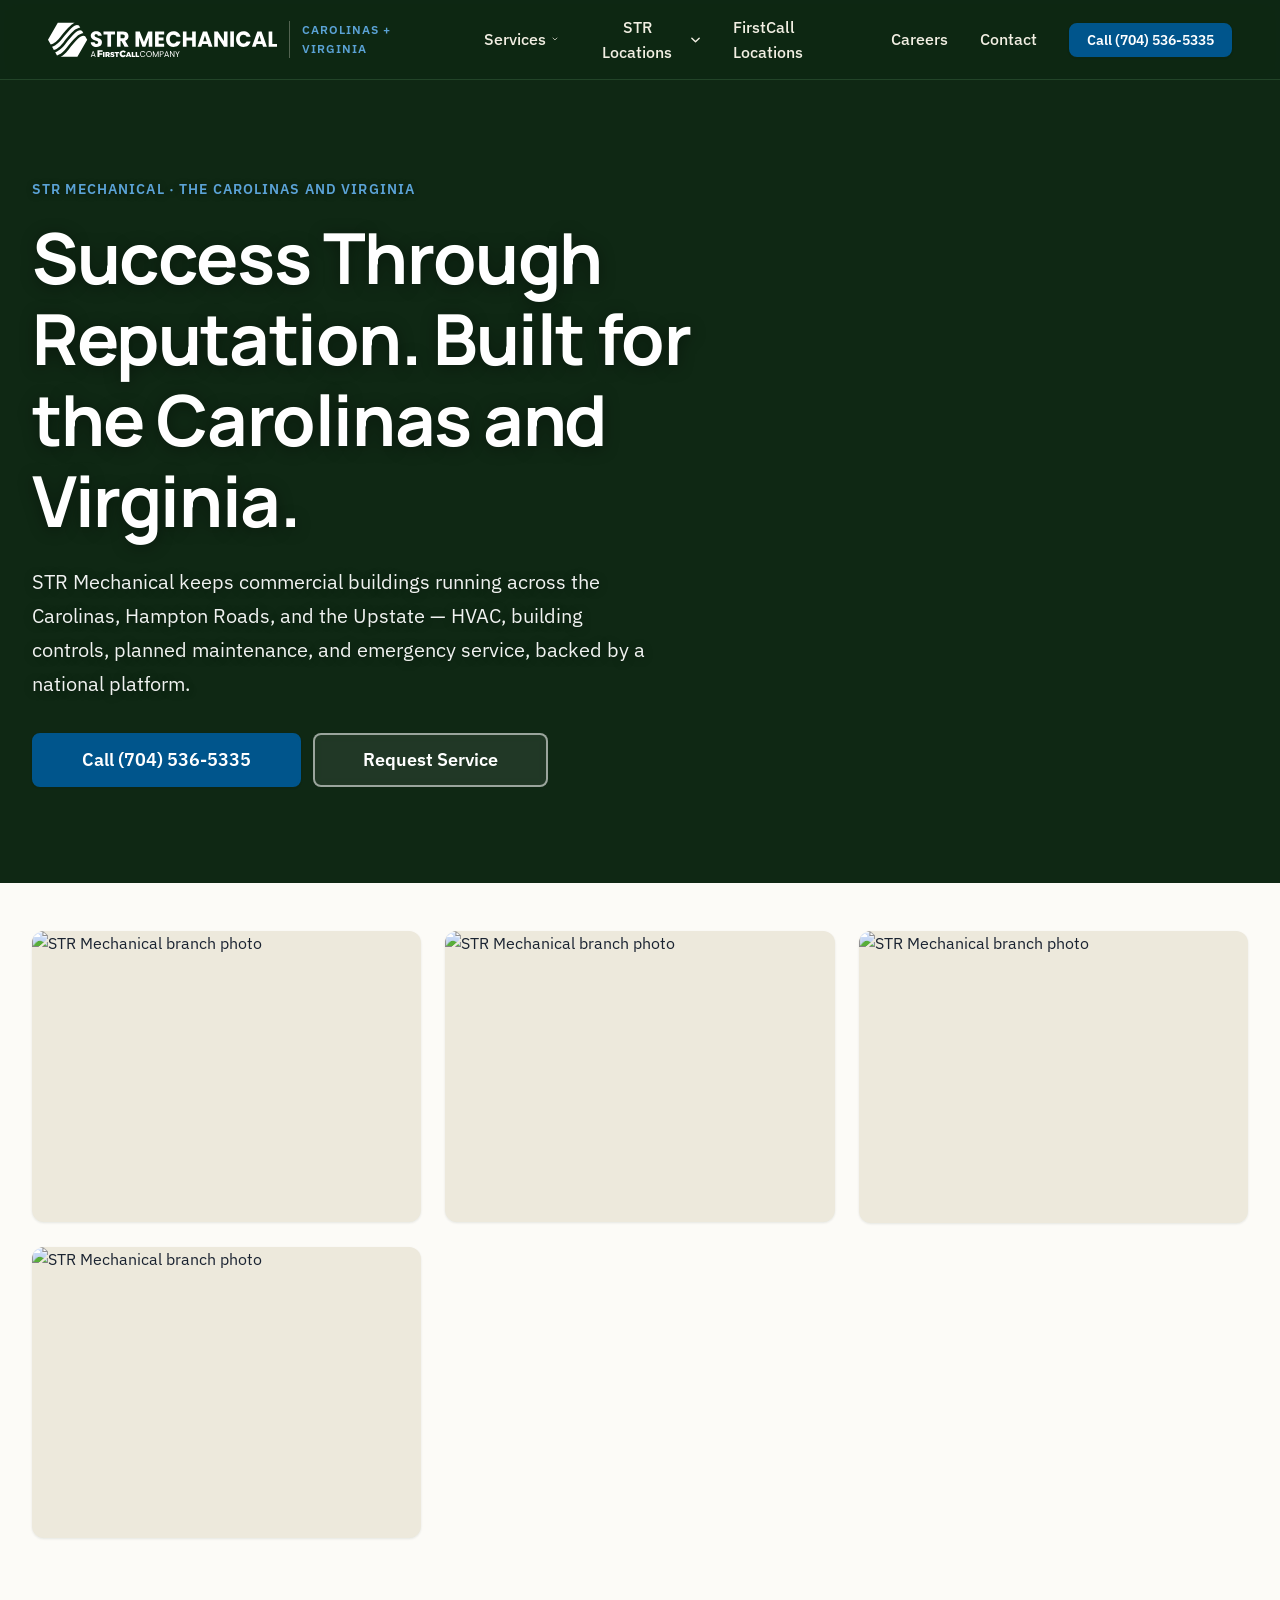
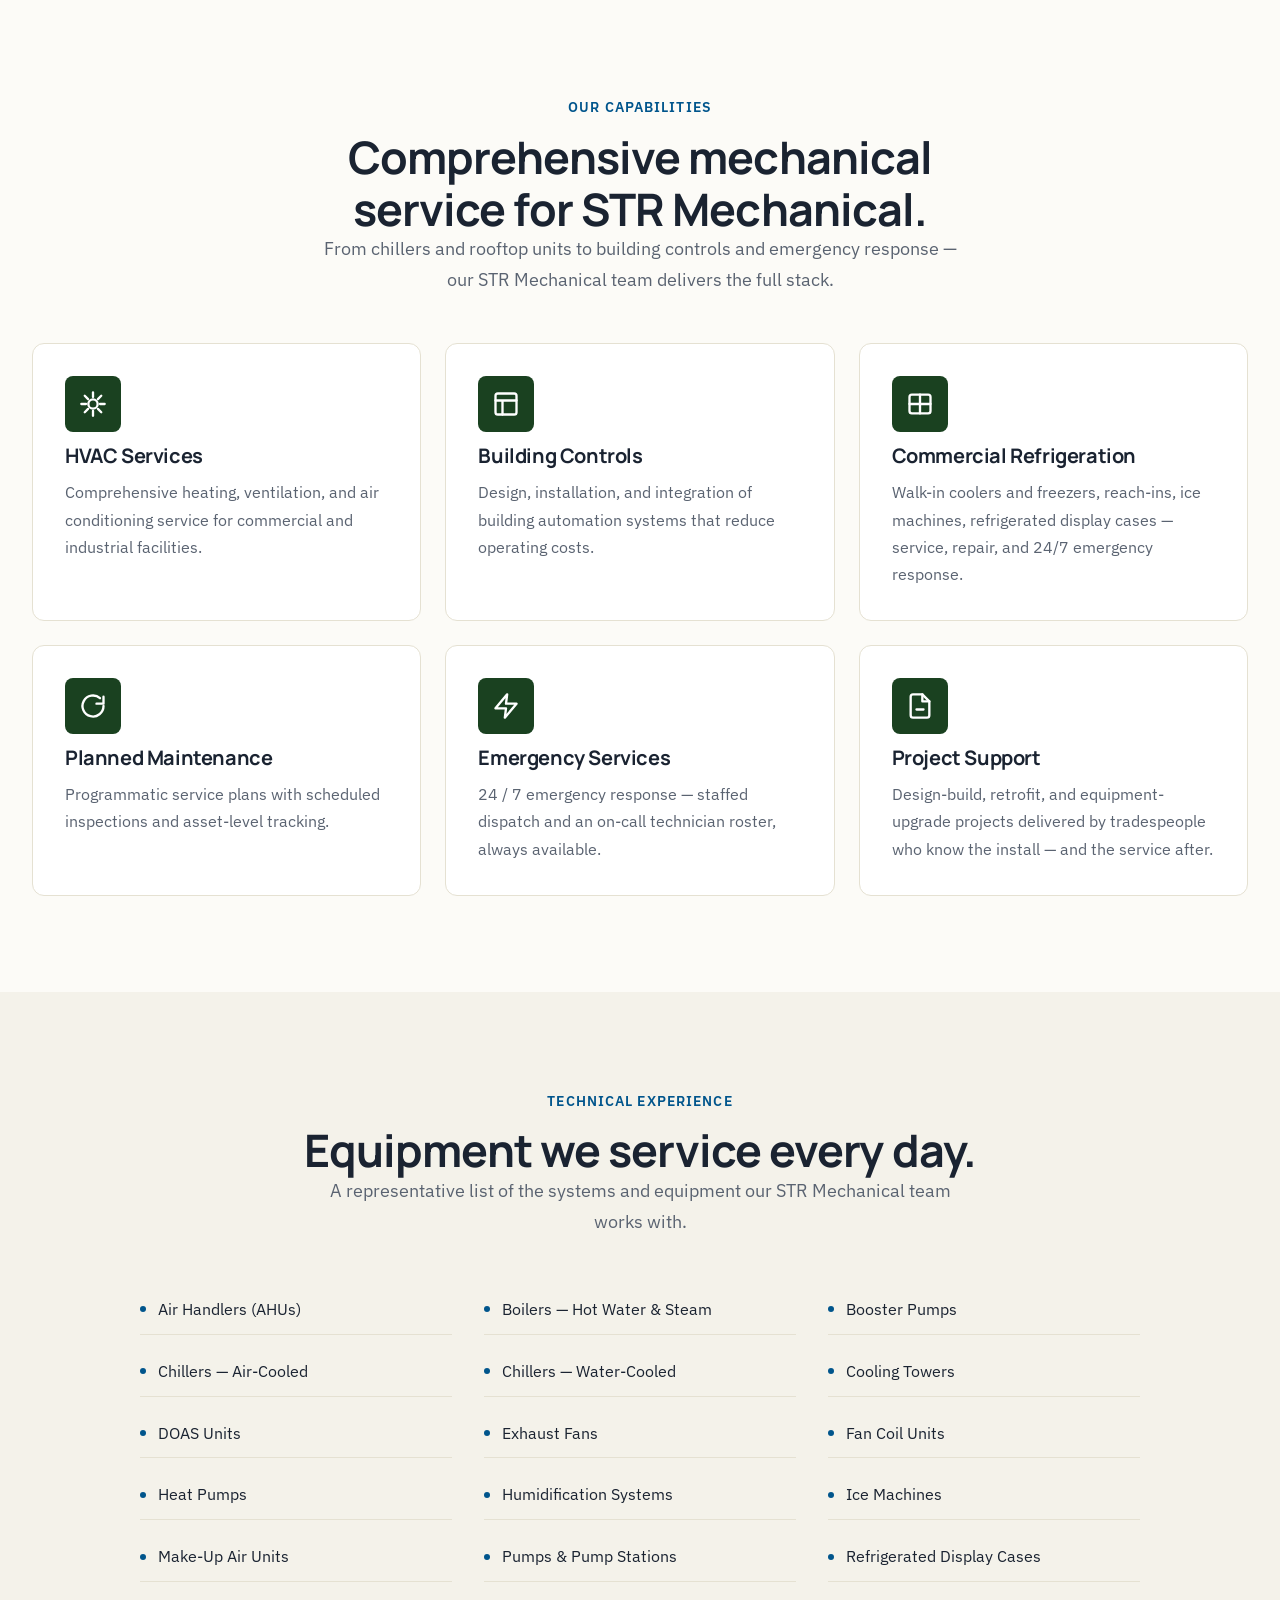
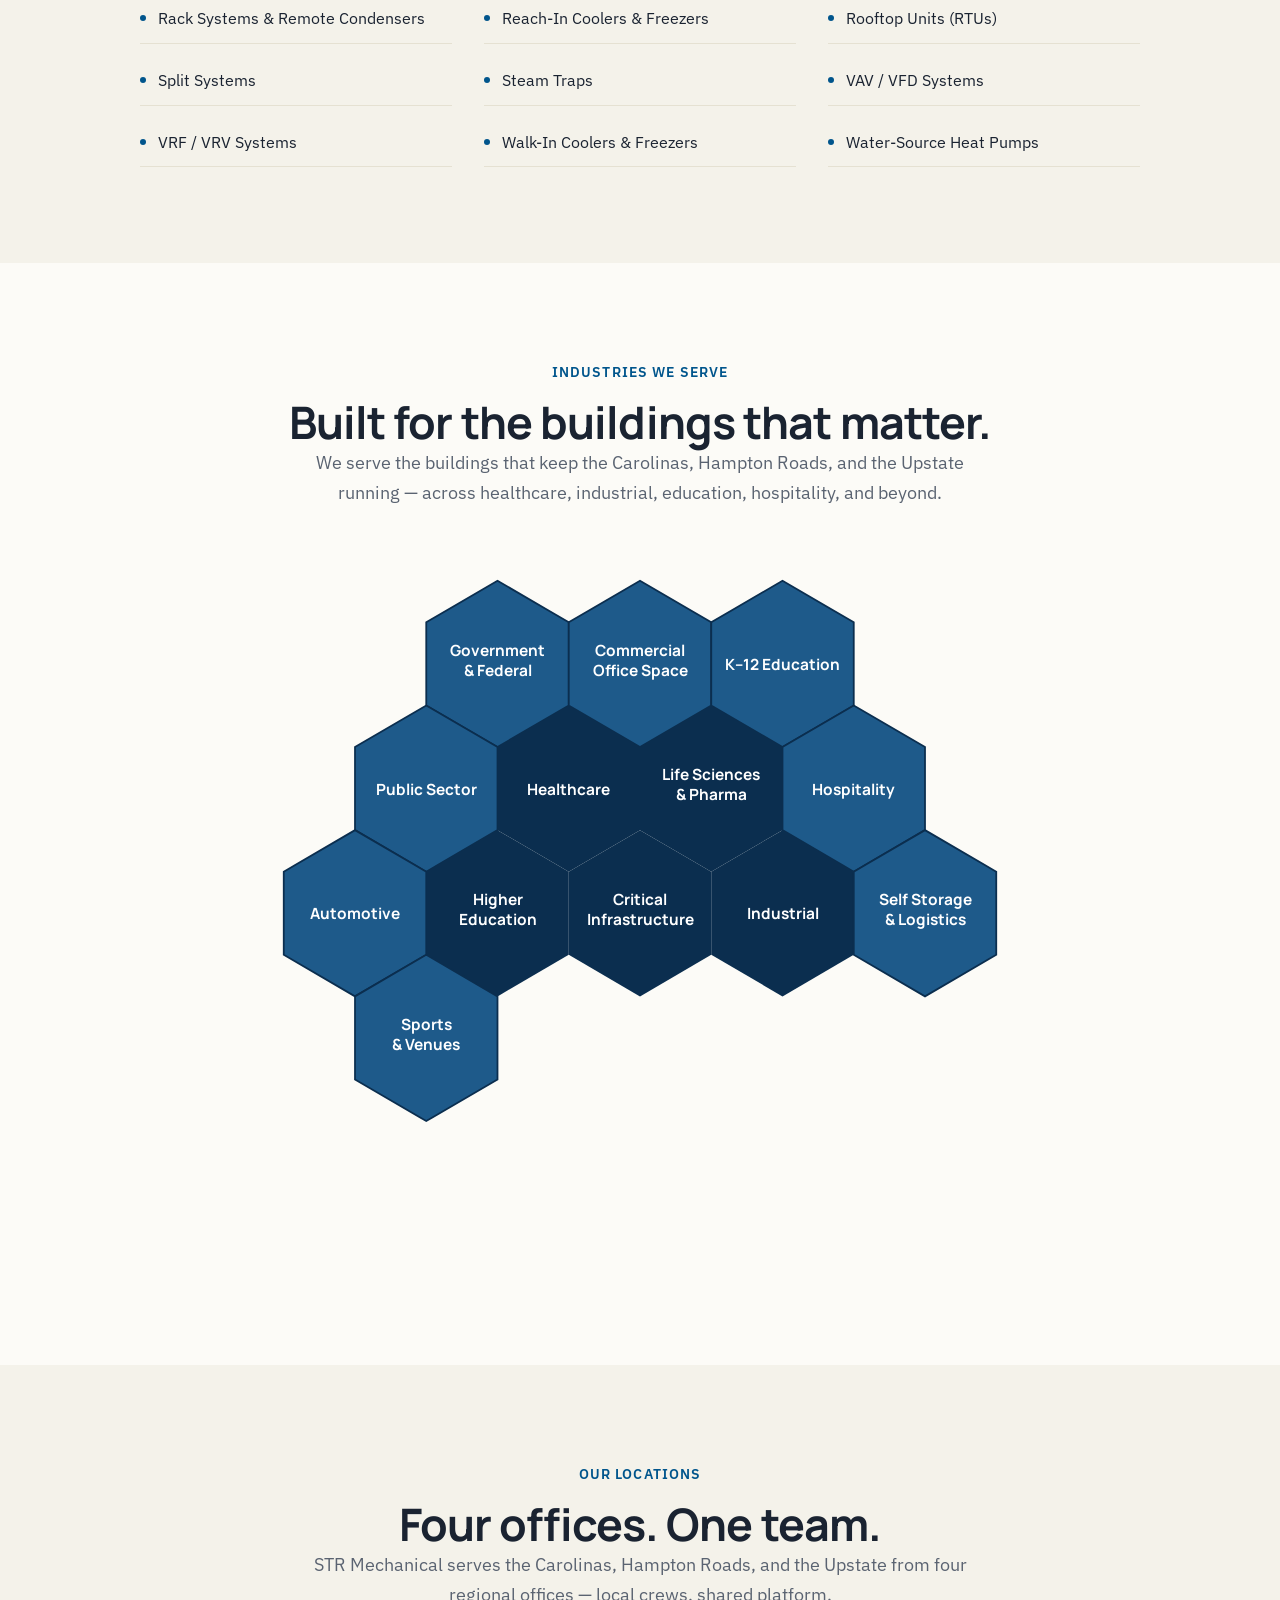
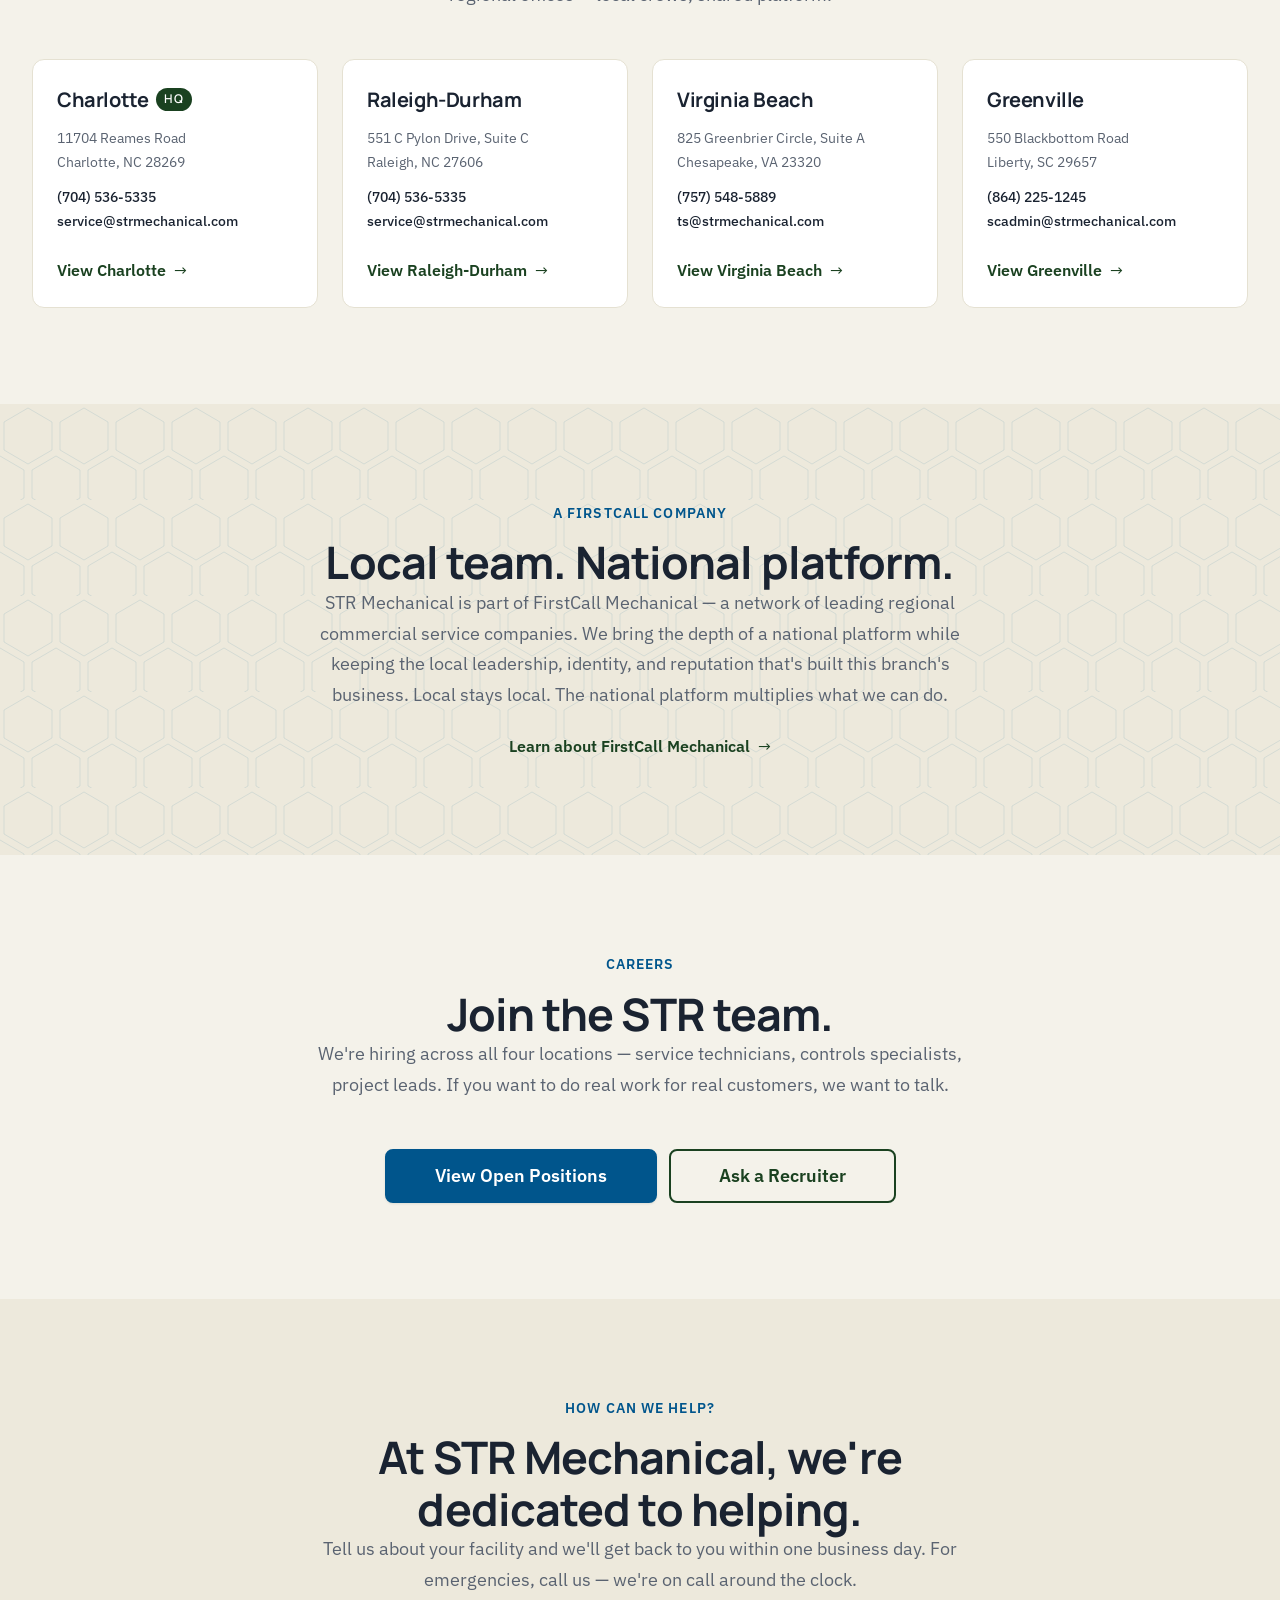
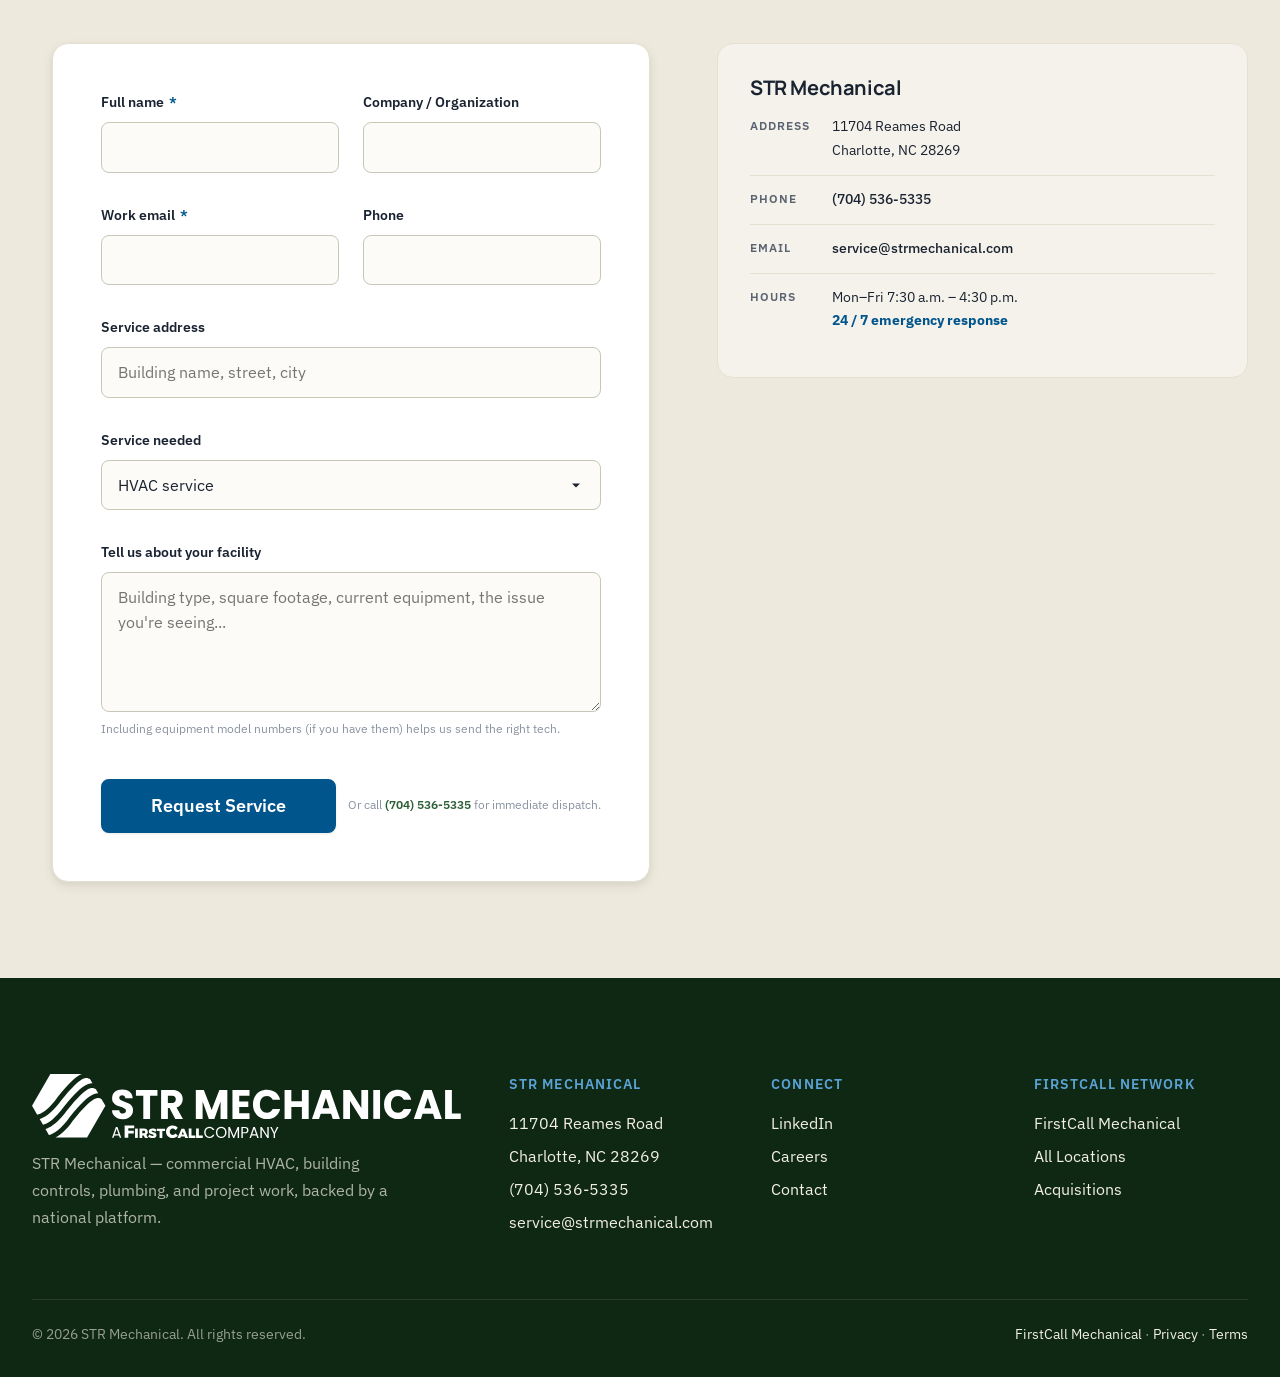
==== commit 5eca9405: "Contact email: service@strmechanical.com for landing/Charlotte/Raleigh, ts@ kept for Virginia Beach " ====
--- a/index.html
+++ b/index.html
@@ -70,7 +70,7 @@
     "name": "STR Mechanical",
     "image": "",
     "telephone": "+17045365335",
-    "email": "Service@strmechanical.com",
+    "email": "service@strmechanical.com",
     "url": "https://strmechanical.com",
     "address": {
       "@type": "PostalAddress",
@@ -117,13 +117,13 @@
       { "@type": "AdministrativeArea", "name": "Virginia" }
     ],
     "sameAs": [
-      "https://www.linkedin.com/company/firstcall-mechanical/"
+      "https://www.linkedin.com/company/str-mechanical/"
     ],
     "contactPoint": {
       "@type": "ContactPoint",
       "contactType": "customer service",
       "telephone": "+17045365335",
-      "email": "Service@strmechanical.com",
+      "email": "service@strmechanical.com",
       "areaServed": "US",
       "availableLanguage": ["English", "Spanish"]
     }
@@ -2154,7 +2154,7 @@
               <svg viewBox="0 0 24 24" fill="none" stroke="currentColor" stroke-width="2" stroke-linecap="round" stroke-linejoin="round"><path d="M21 12a9 9 0 1 1-3-6.7"/><path d="M21 4v6h-6"/></svg>
             </span>
             <h4 class="capability__title">Planned Maintenance</h4>
-            <p class="capability__body">Programmatic service plans with predictable scheduling and asset-level tracking.</p>
+            <p class="capability__body">Programmatic service plans with scheduled inspections and asset-level tracking.</p>
           </article>
           
           <article class="capability" id="service-emergency">
@@ -2313,7 +2313,7 @@
           <g class="industry-hex">
             <polygon class="hex hex--tier-2" points="560,230 620,265 620,335 560,370 500,335 500,265"/>
             <text class="hex-label" text-anchor="middle" x="560" y="293">Self Storage</text>
-            <text class="hex-label" text-anchor="middle" x="560" y="310">and Logistics</text>
+            <text class="hex-label" text-anchor="middle" x="560" y="310">&amp; Logistics</text>
           </g>
 
           <!-- Row 4 (4 hexes — T3 outer / T2 ring / T2 ring / T3 outer) -->
@@ -2334,7 +2334,7 @@
           </g>
           <g class="industry-hex">
             <polygon class="hex hex--tier-2" points="500,335 560,370 560,440 500,475 440,440 440,370"/>
-            <text class="hex-label" text-anchor="middle" x="500" y="410">Office</text>
+            <text class="hex-label" text-anchor="middle" x="500" y="398">Banking</text><text class="hex-label" text-anchor="middle" x="500" y="415">&amp; Finance</text>
           </g>
 
           <!-- Row 5 (bottom, 3 hexes — all T3 outer) -->
@@ -2371,7 +2371,7 @@
             <p class="location-card__addr">11704 Reames Road<br>Charlotte, NC 28269</p>
             <p class="location-card__contact">
               <a href="tel:+17045365335">(704) 536-5335</a><br>
-              <a href="mailto:Service@strmechanical.com">Service@strmechanical.com</a>
+              <a href="mailto:service@strmechanical.com">service@strmechanical.com</a>
             </p>
             <a href="charlotte.html" class="link-arrow">View Charlotte</a>
           </article>
@@ -2381,17 +2381,17 @@
             <p class="location-card__addr">551 C Pylon Drive, Suite C<br>Raleigh, NC 27606</p>
             <p class="location-card__contact">
               <a href="tel:+17045365335">(704) 536-5335</a><br>
-              <a href="mailto:Service@strmechanical.com">Service@strmechanical.com</a>
+              <a href="mailto:service@strmechanical.com">service@strmechanical.com</a>
             </p>
             <a href="raleigh-durham.html" class="link-arrow">View Raleigh-Durham</a>
           </article>
 
           <article class="location-card">
             <div class="location-card__city">Virginia Beach</div>
-            <p class="location-card__addr">825 Green Briar Circle, Suite A<br>Chesapeake, VA 23320</p>
+            <p class="location-card__addr">825 Greenbrier Circle, Suite A<br>Chesapeake, VA 23320</p>
             <p class="location-card__contact">
               <a href="tel:+17575485889">(757) 548-5889</a><br>
-              <a href="mailto:Service@strmechanical.com">Service@strmechanical.com</a>
+              <a href="mailto:ts@strmechanical.com">ts@strmechanical.com</a>
             </p>
             <a href="virginia-beach.html" class="link-arrow">View Virginia Beach</a>
           </article>
@@ -2515,7 +2515,7 @@
             </div>
             <div class="contact-card__row">
               <div class="contact-card__label">Email</div>
-              <div class="contact-card__value"><a href="mailto:Service@strmechanical.com">Service@strmechanical.com</a></div>
+              <div class="contact-card__value"><a href="mailto:service@strmechanical.com">service@strmechanical.com</a></div>
             </div>
             <div class="contact-card__row">
               <div class="contact-card__label">Hours</div>
@@ -2597,14 +2597,14 @@
             <li><span>11704 Reames Road</span></li>
             <li><span>Charlotte, NC 28269</span></li>
             <li><a href="tel:+17045365335">(704) 536-5335</a></li>
-            <li><a href="mailto:Service@strmechanical.com">Service@strmechanical.com</a></li>
+            <li><a href="mailto:service@strmechanical.com">service@strmechanical.com</a></li>
           </ul>
           
         </div>
         <div>
           <div class="site-footer__heading">Connect</div>
           <ul class="site-footer__list">
-            <li><a href="https://www.linkedin.com/company/firstcall-mechanical/" rel="noopener">LinkedIn</a></li>
+            <li><a href="https://www.linkedin.com/company/str-mechanical/" rel="noopener">LinkedIn</a></li>
             <li><a href="https://firstcallmechanical.com/mechanical/careers" target="_blank" rel="noopener">Careers</a></li>
             <li><a href="#contact">Contact</a></li>
           </ul>
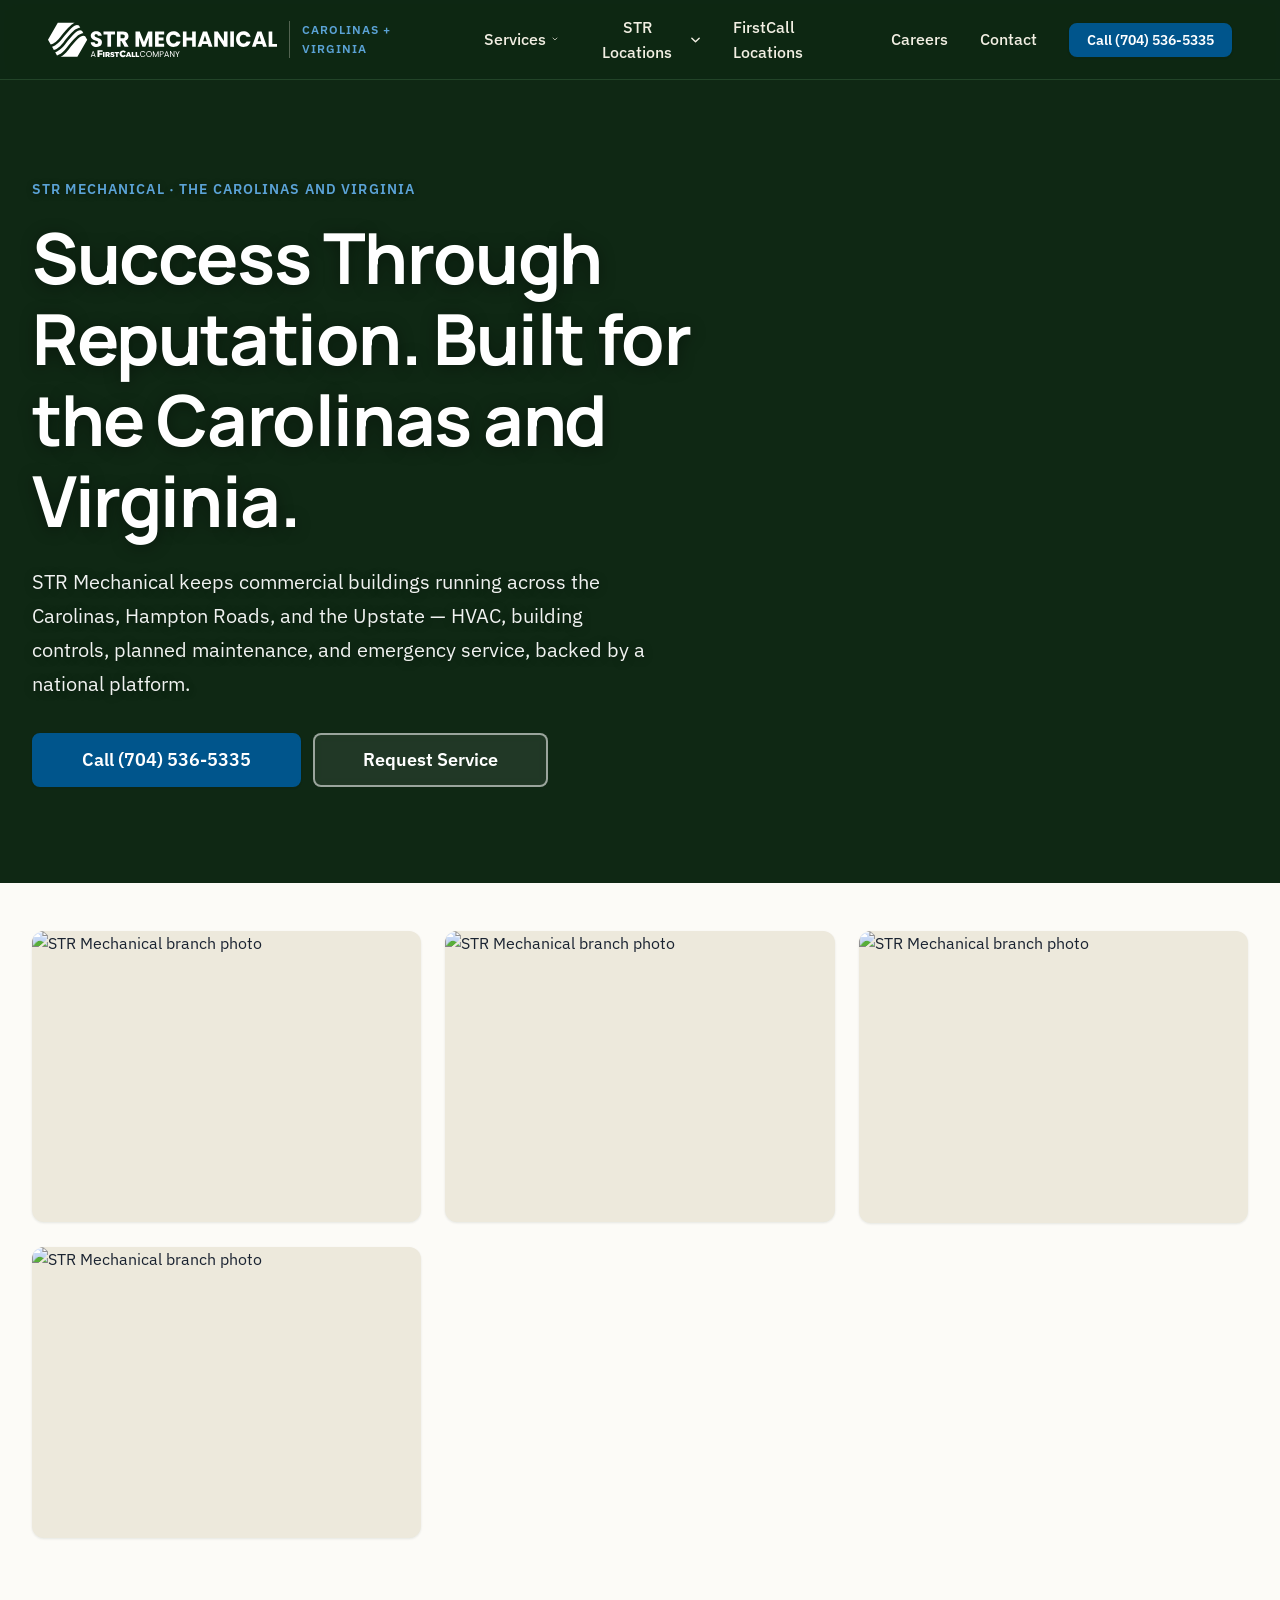
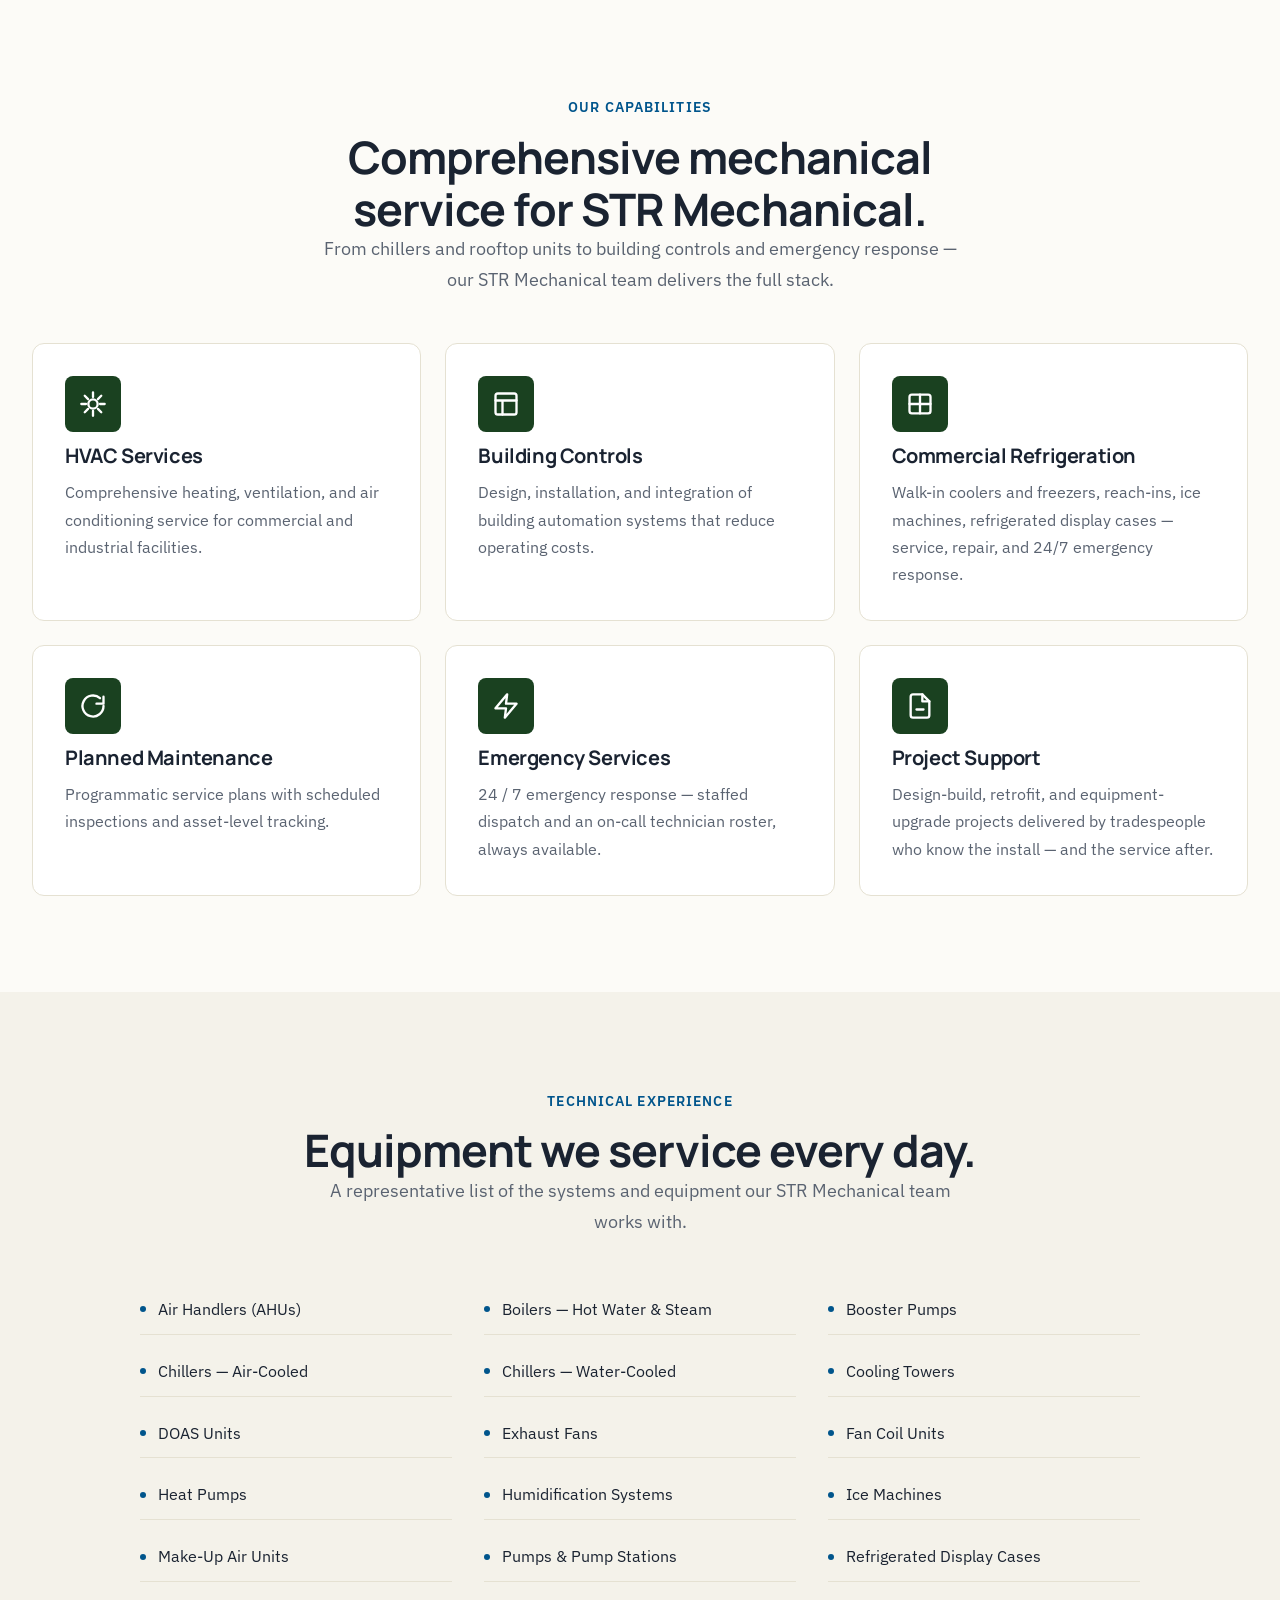
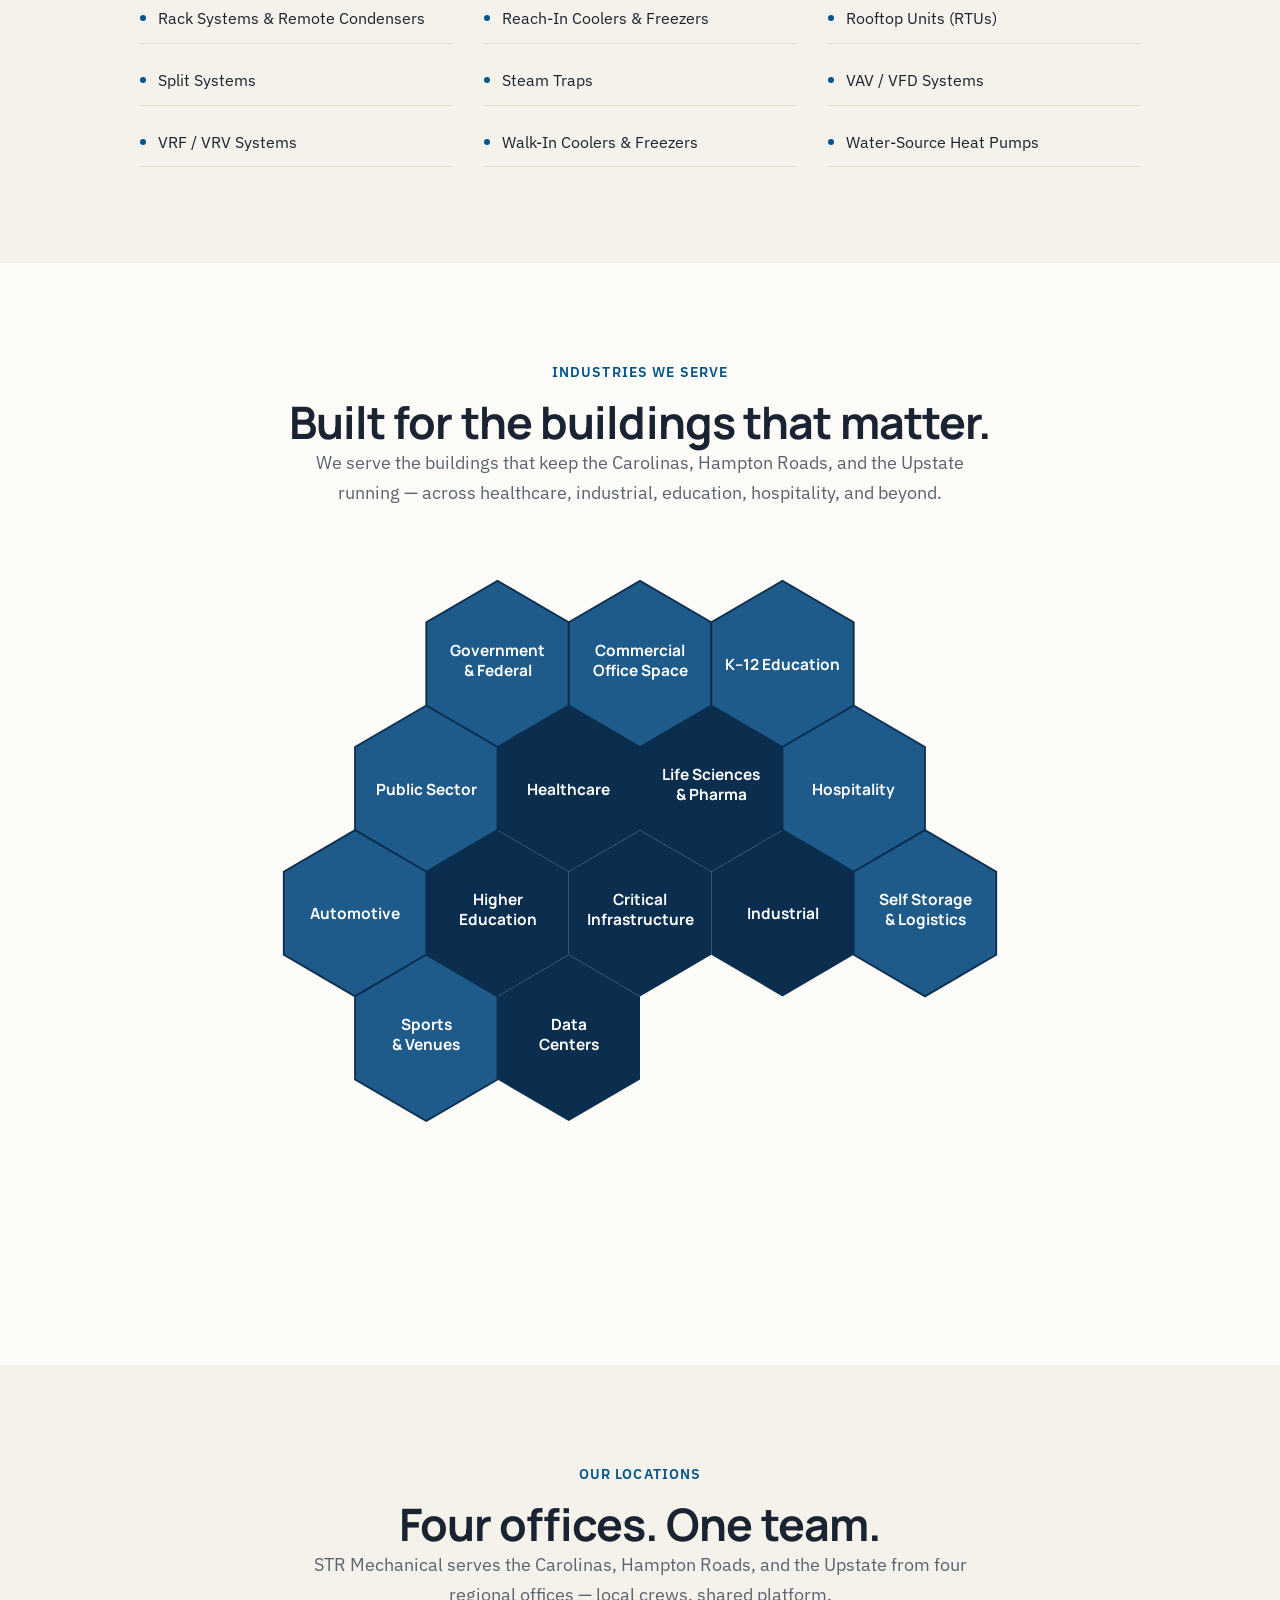
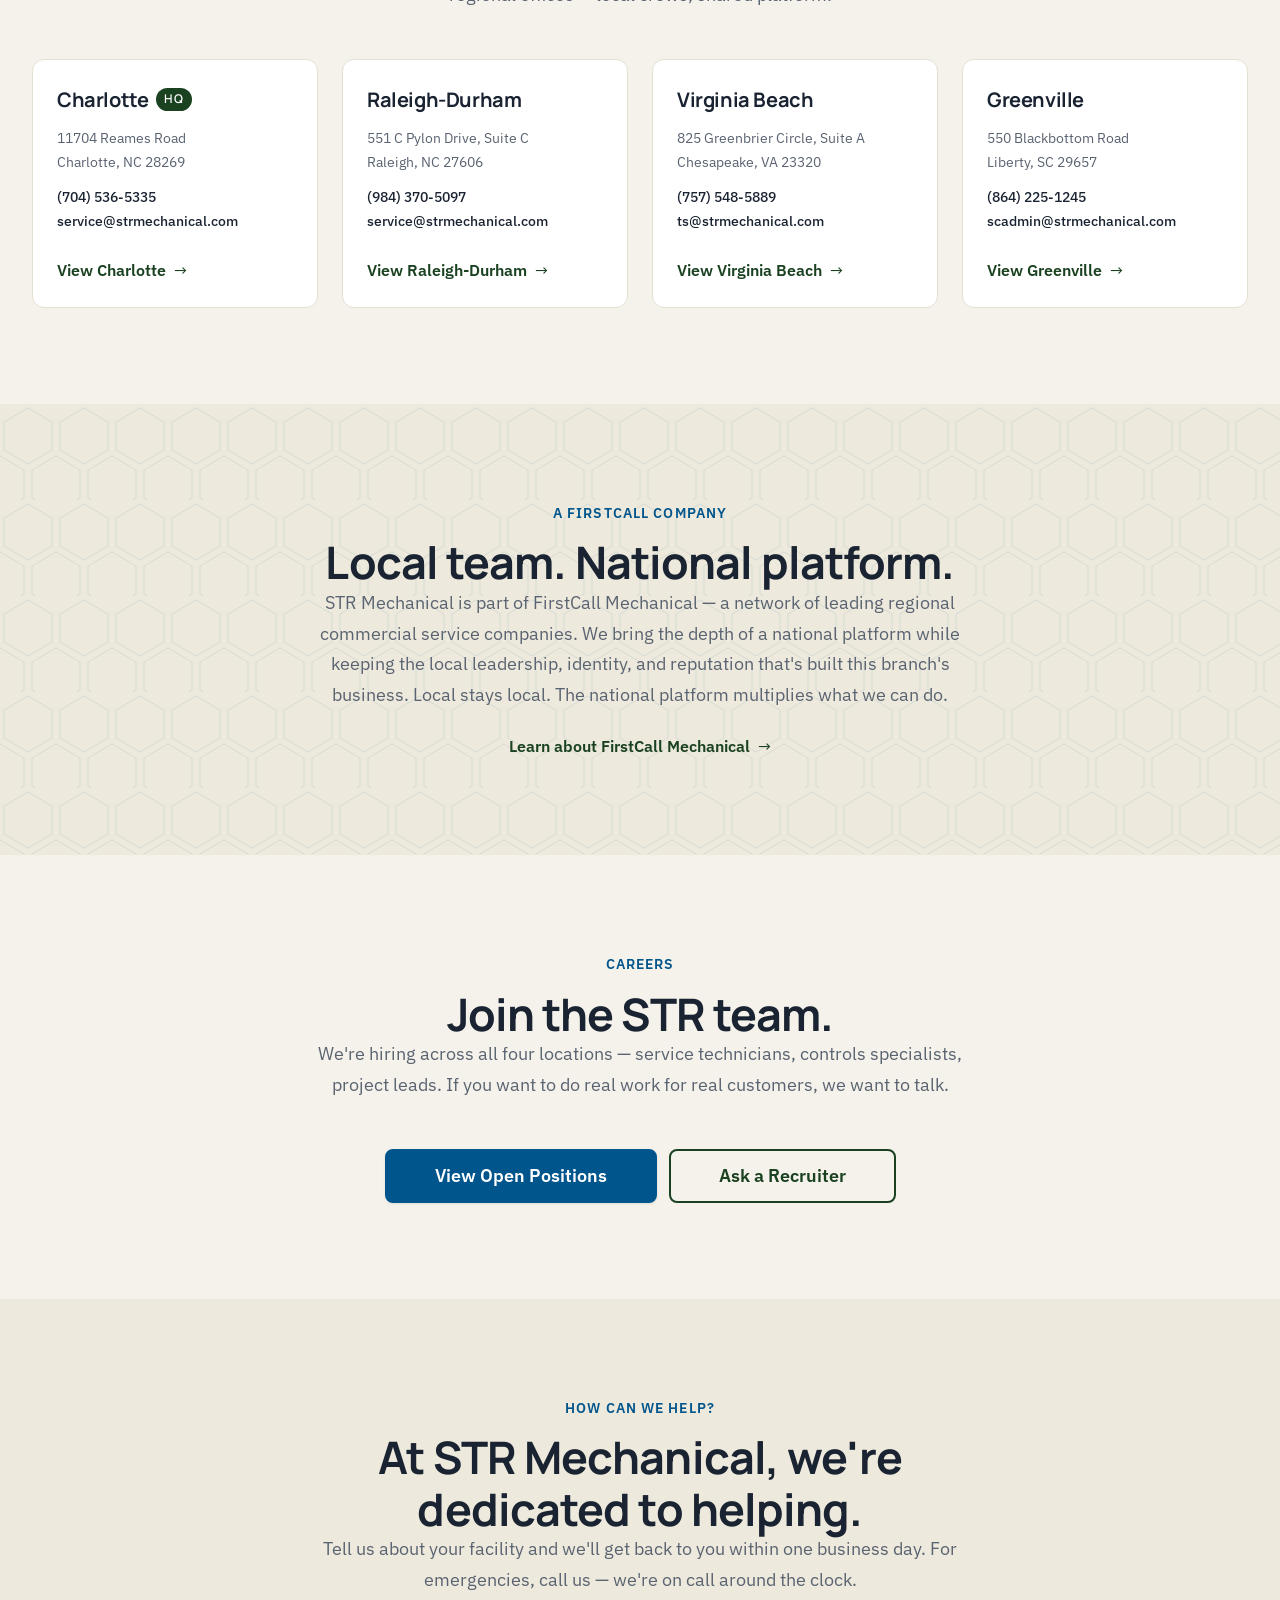
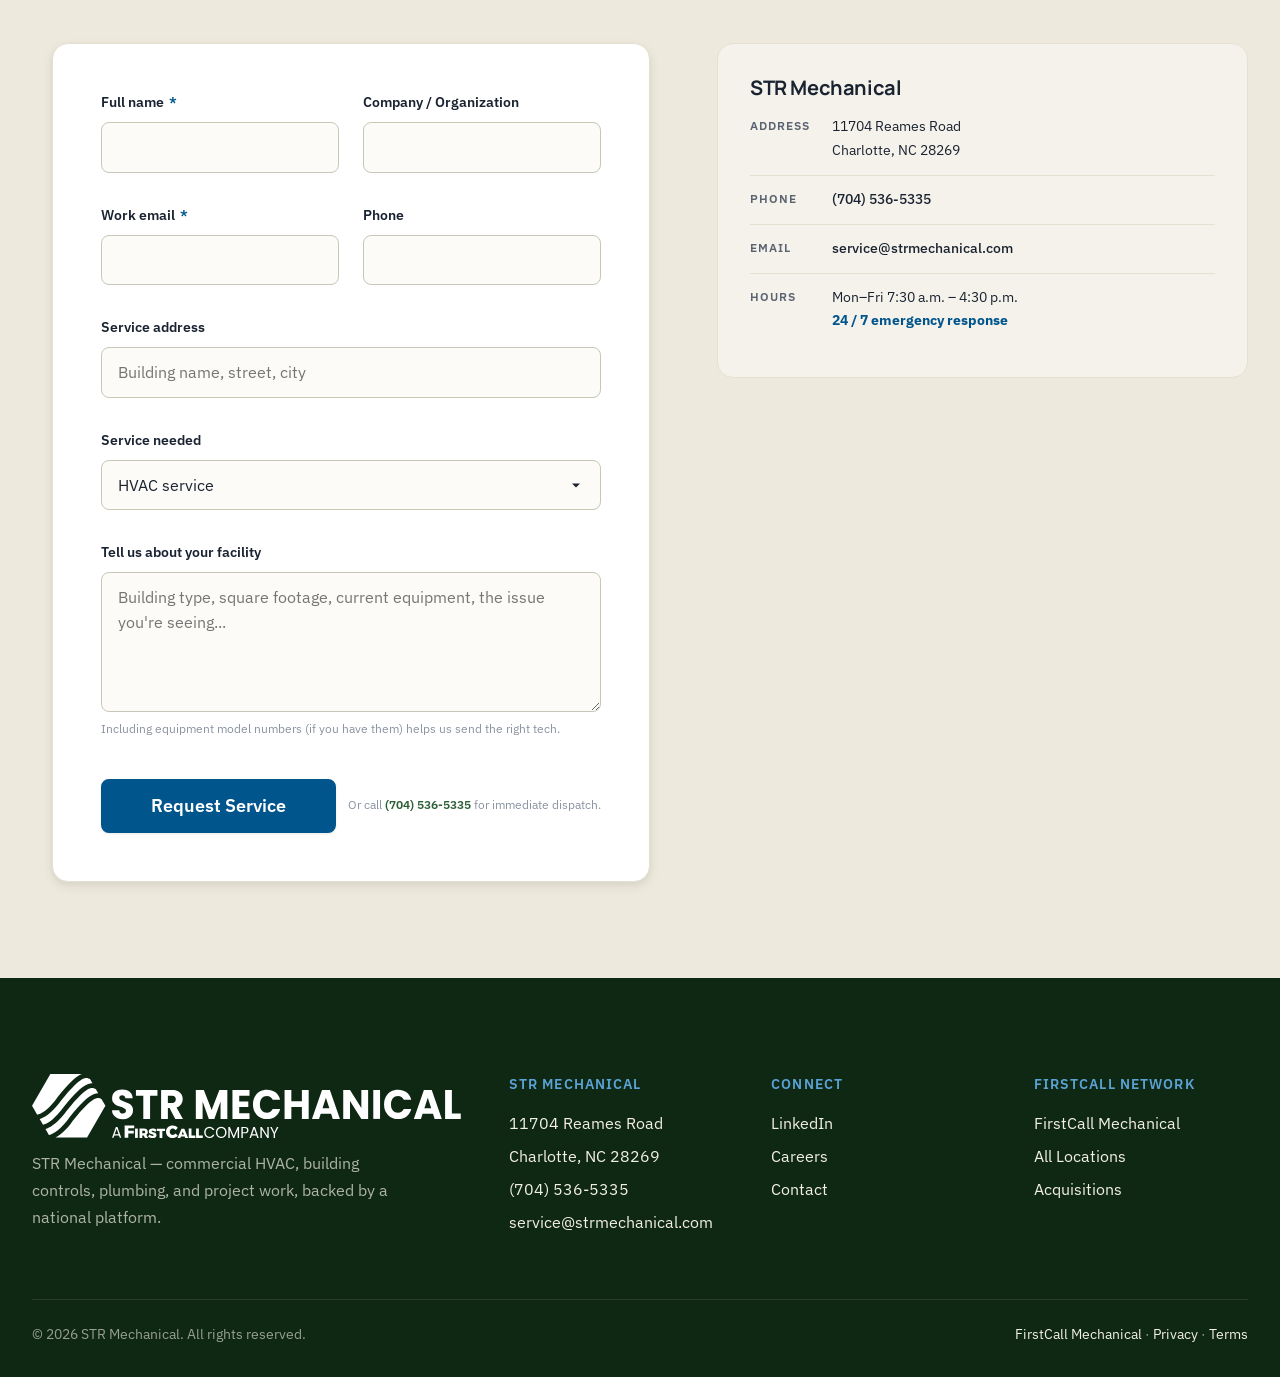
==== commit 4a757d54: "Add Precision Shaft Alignment service (laser alignment) New service page services/shaft-alignment.ht" ====
--- a/index.html
+++ b/index.html
@@ -2028,6 +2028,7 @@
             <a class="site-nav__dropdown-link" href="services/hvac.html">HVAC Services</a>
             <a class="site-nav__dropdown-link" href="services/building-controls.html">Building Controls</a>
             <a class="site-nav__dropdown-link" href="services/commercial-refrigeration.html">Commercial Refrigeration</a>
+            <a class="site-nav__dropdown-link" href="services/shaft-alignment.html">Precision Shaft Alignment</a>
             <a class="site-nav__dropdown-link" href="services/planned-maintenance.html">Planned Maintenance</a>
             <a class="site-nav__dropdown-link" href="services/emergency.html">Emergency Services</a>
             <a class="site-nav__dropdown-link" href="services/project-support.html">Project Support</a>
@@ -2380,7 +2381,7 @@
             <div class="location-card__city">Raleigh-Durham</div>
             <p class="location-card__addr">551 C Pylon Drive, Suite C<br>Raleigh, NC 27606</p>
             <p class="location-card__contact">
-              <a href="tel:+17045365335">(704) 536-5335</a><br>
+              <a href="tel:+19843705097">(984) 370-5097</a><br>
               <a href="mailto:service@strmechanical.com">service@strmechanical.com</a>
             </p>
             <a href="raleigh-durham.html" class="link-arrow">View Raleigh-Durham</a>
